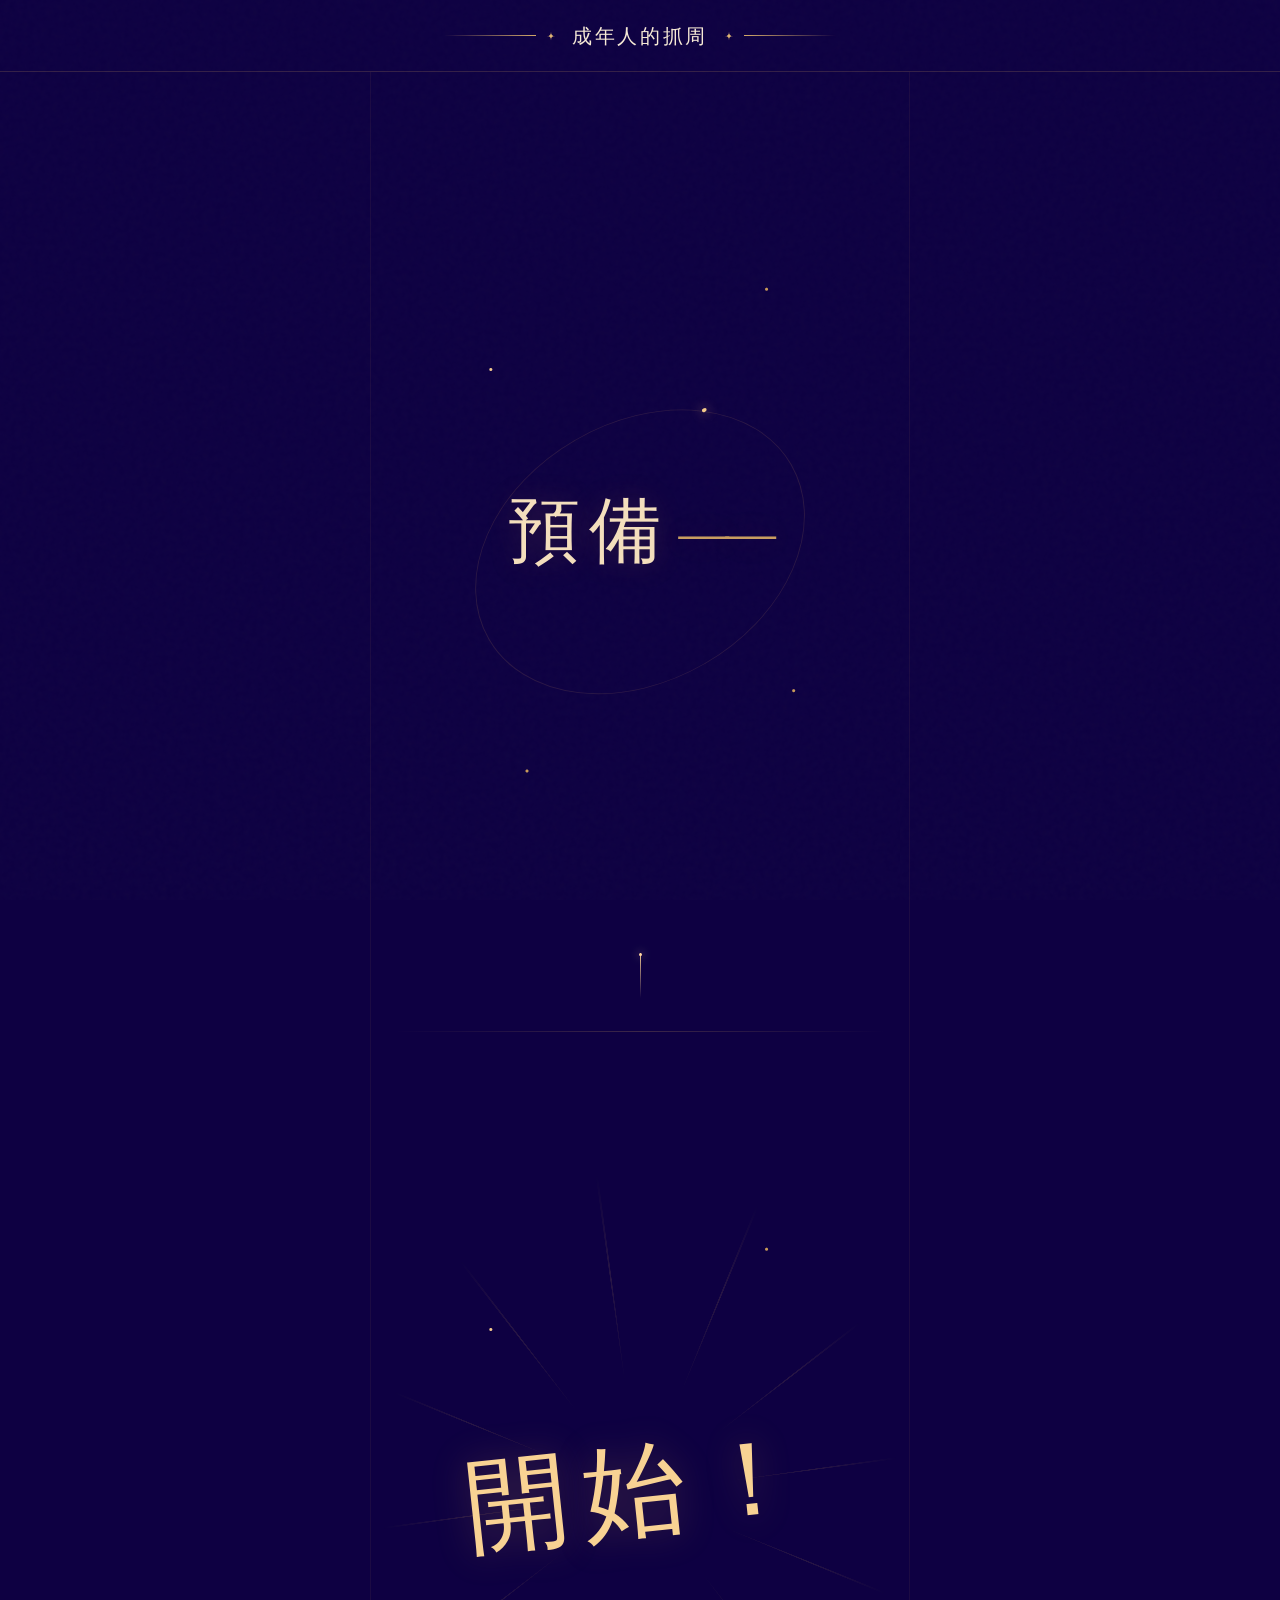
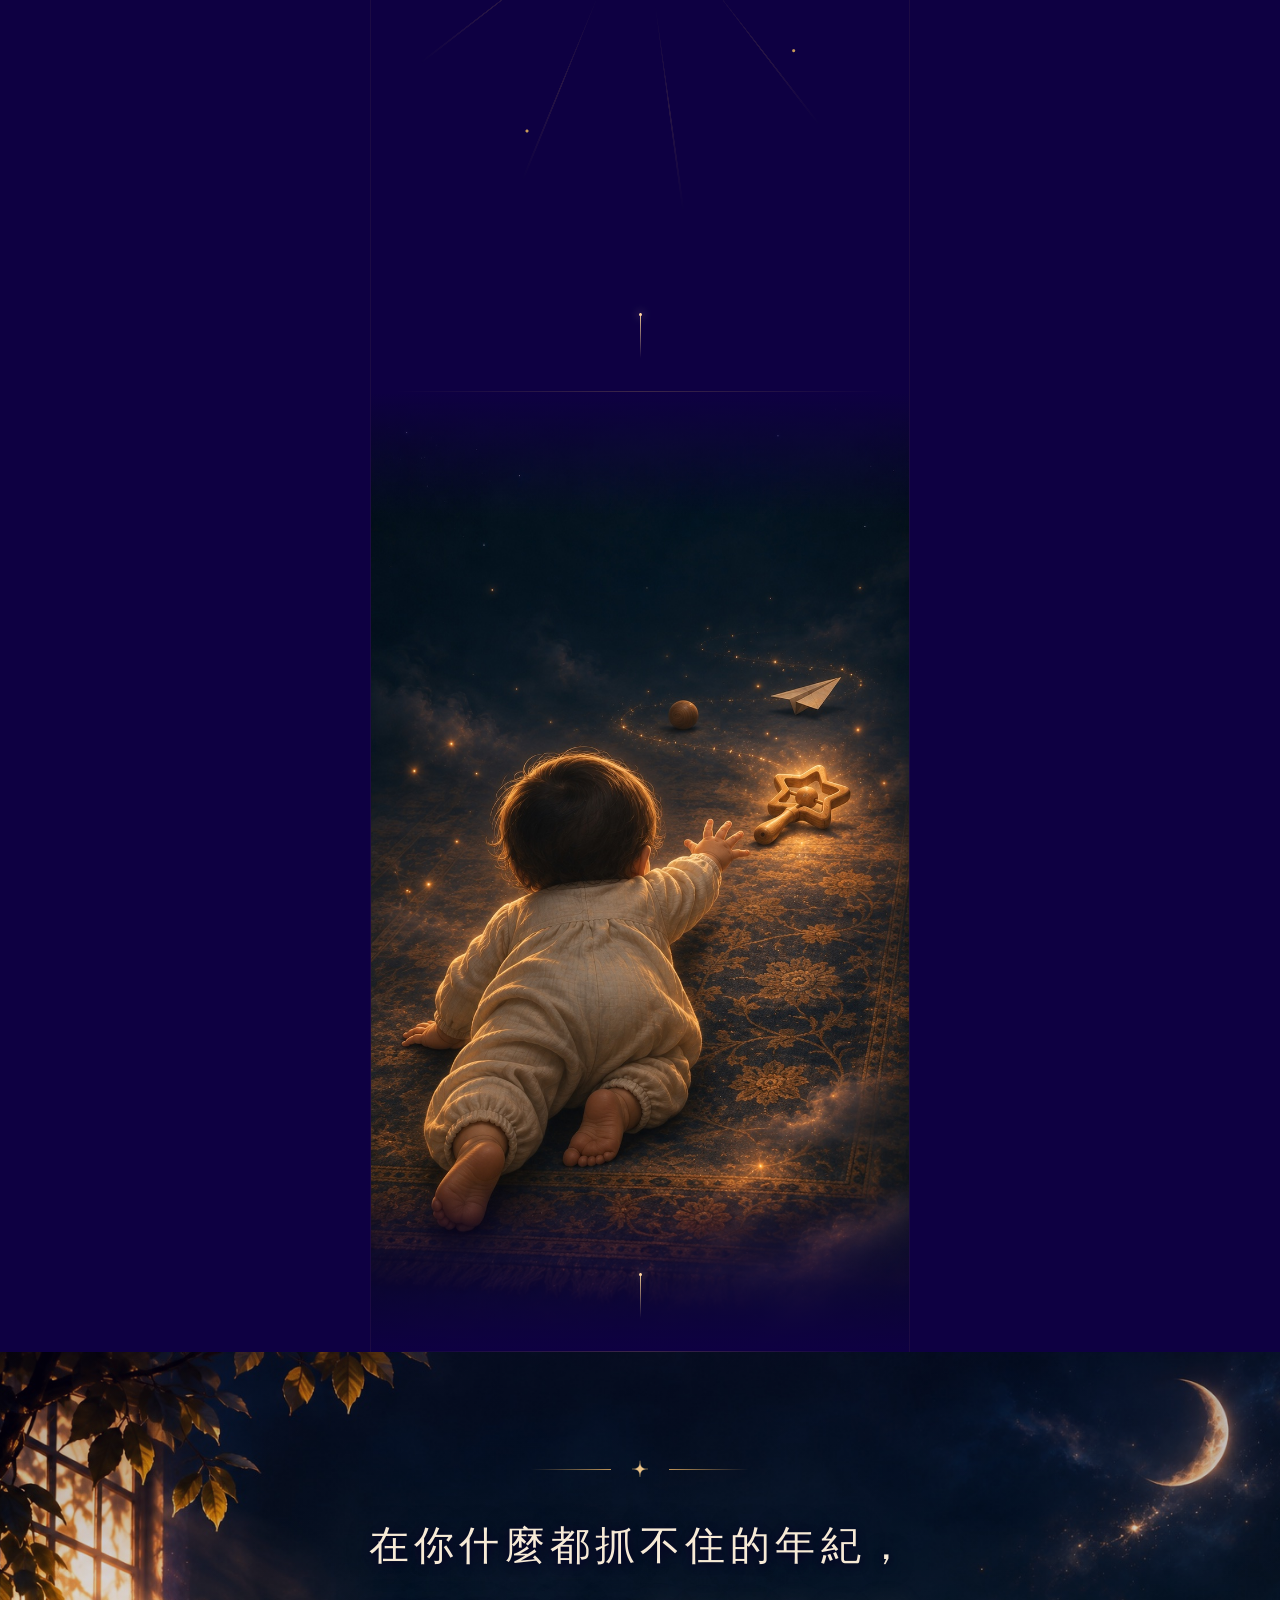
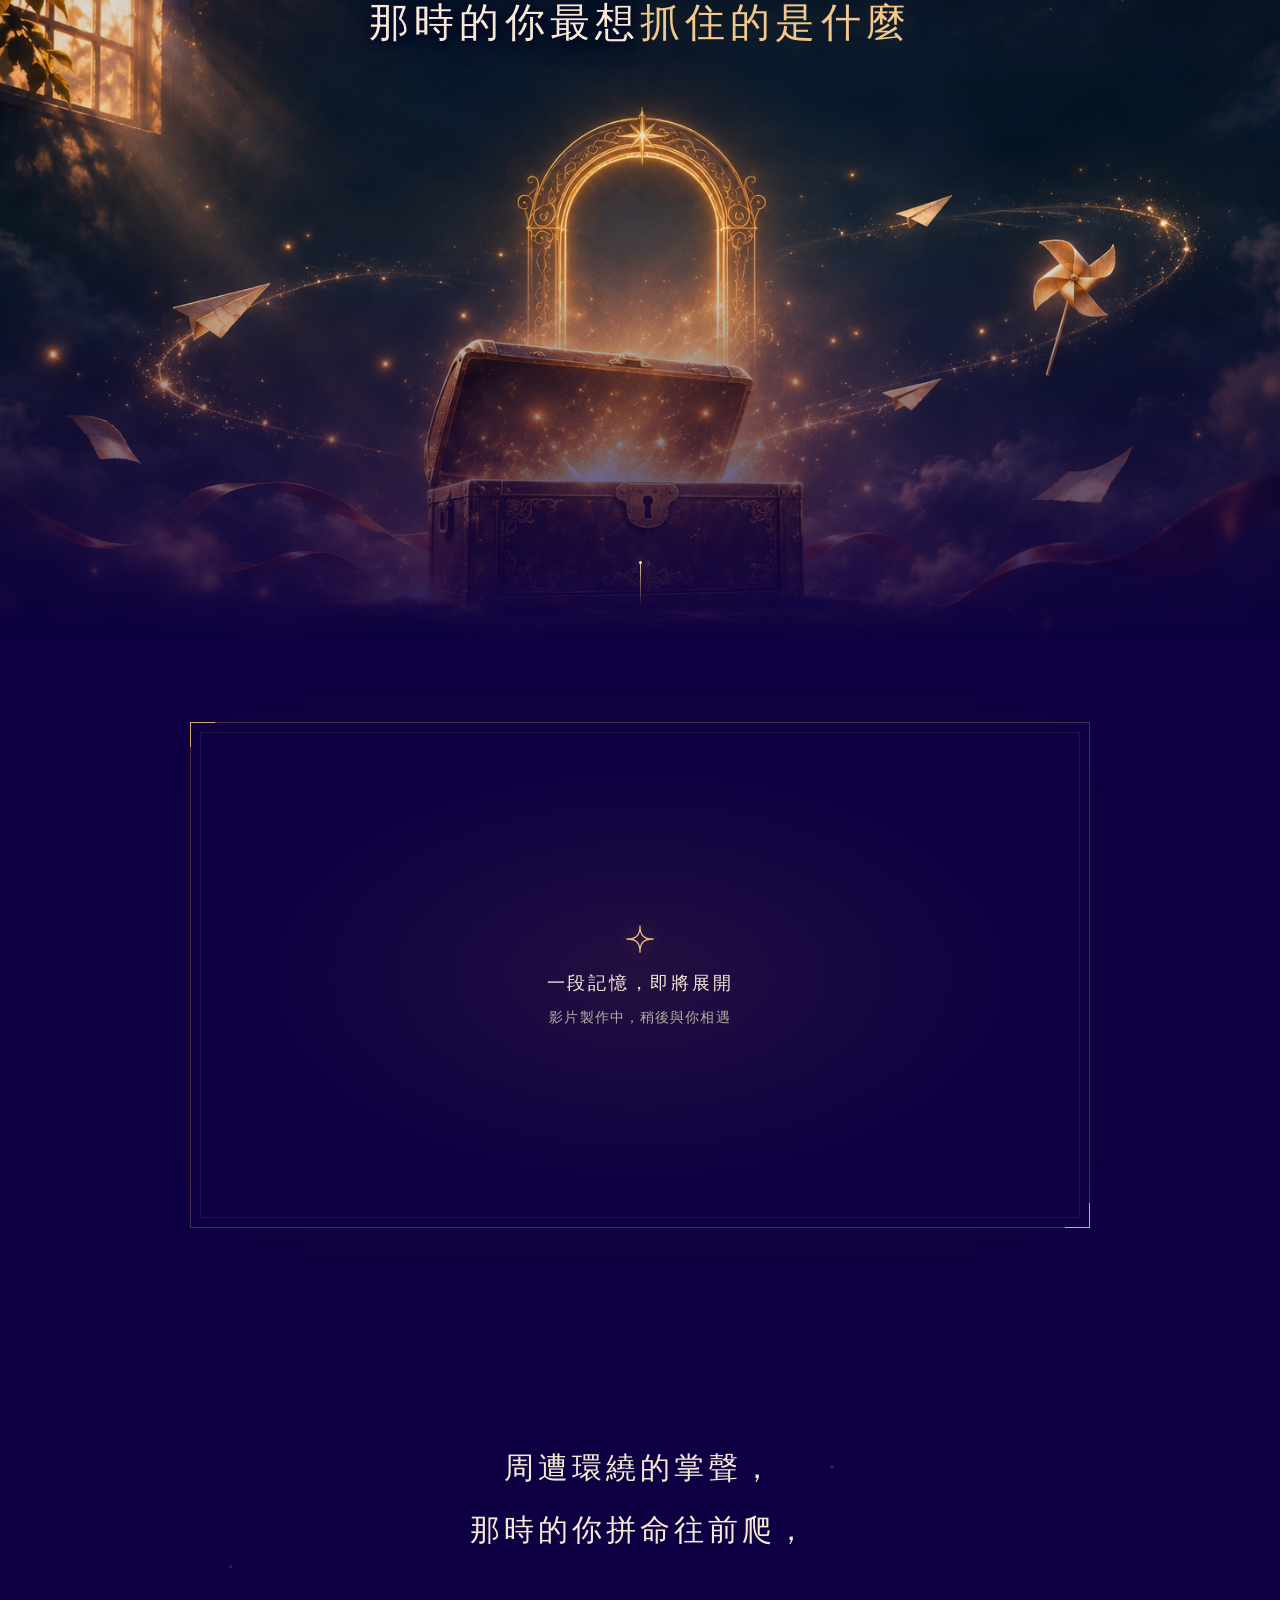
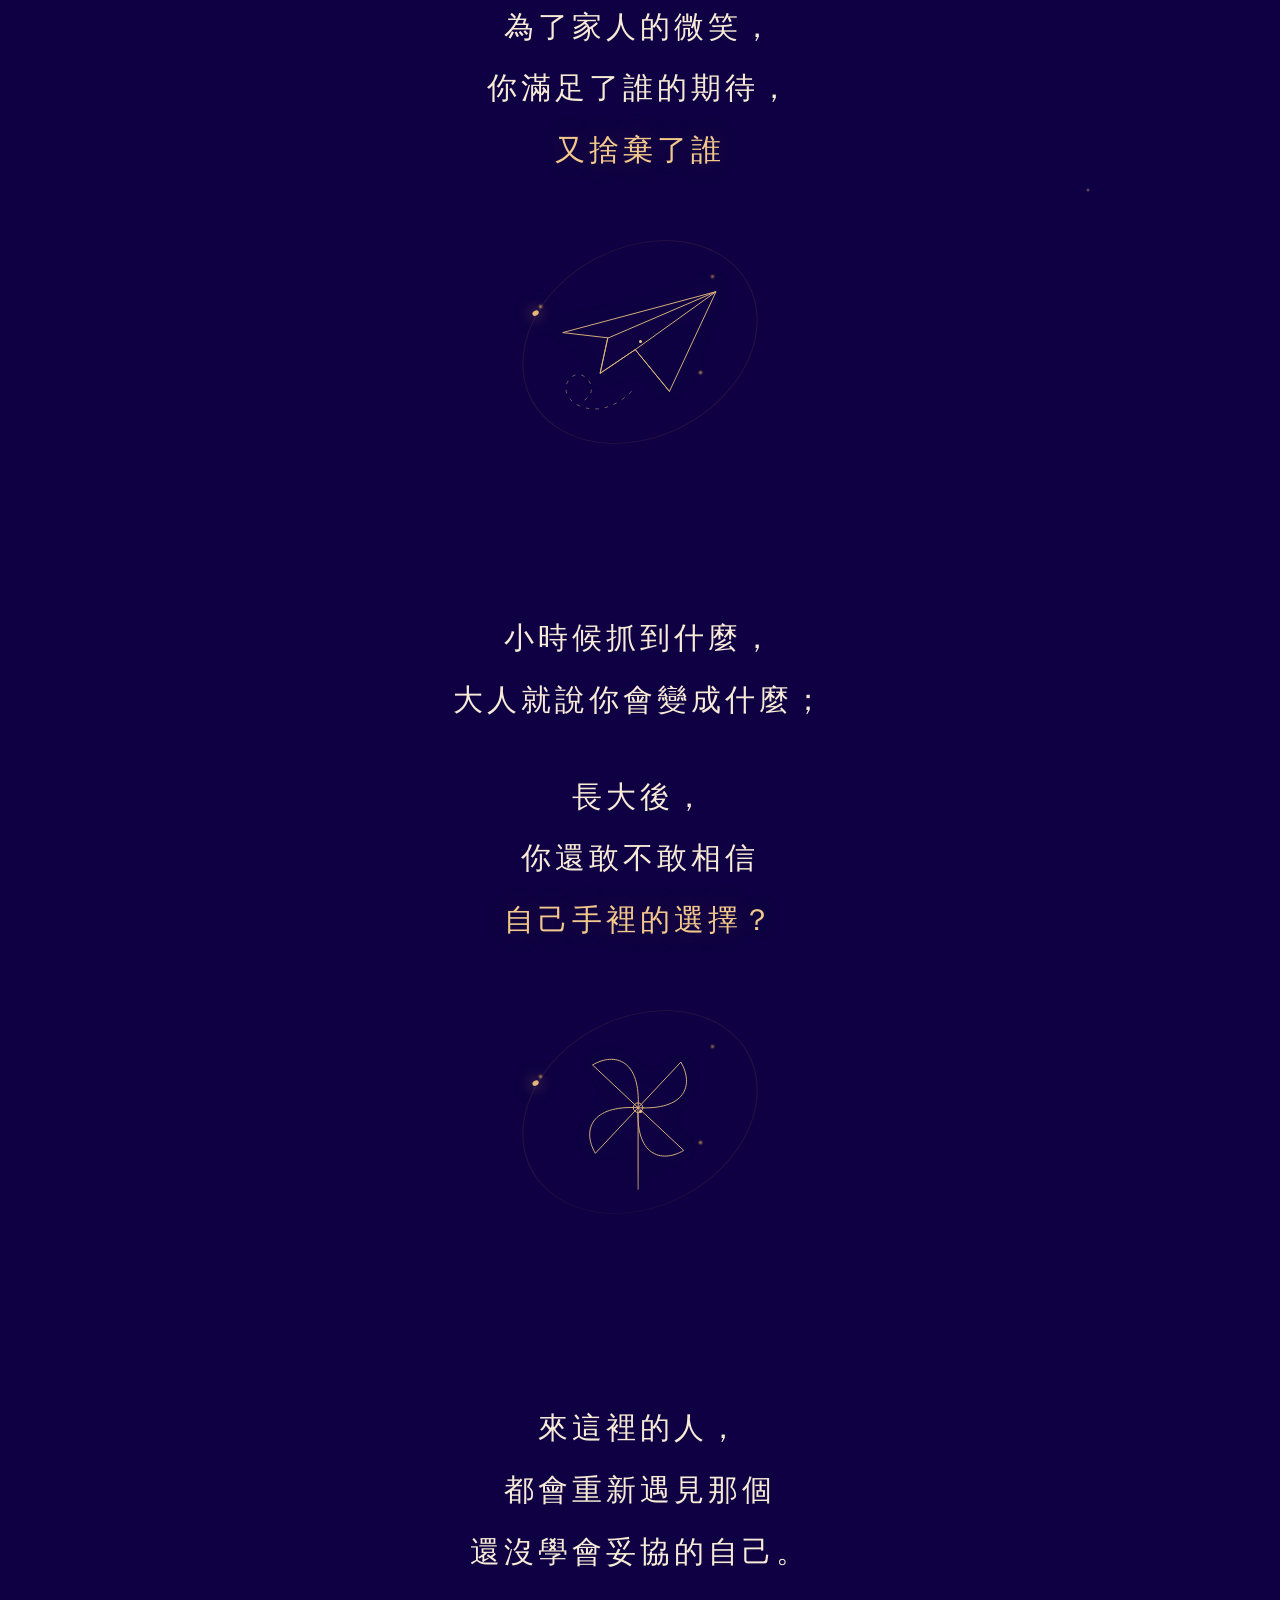
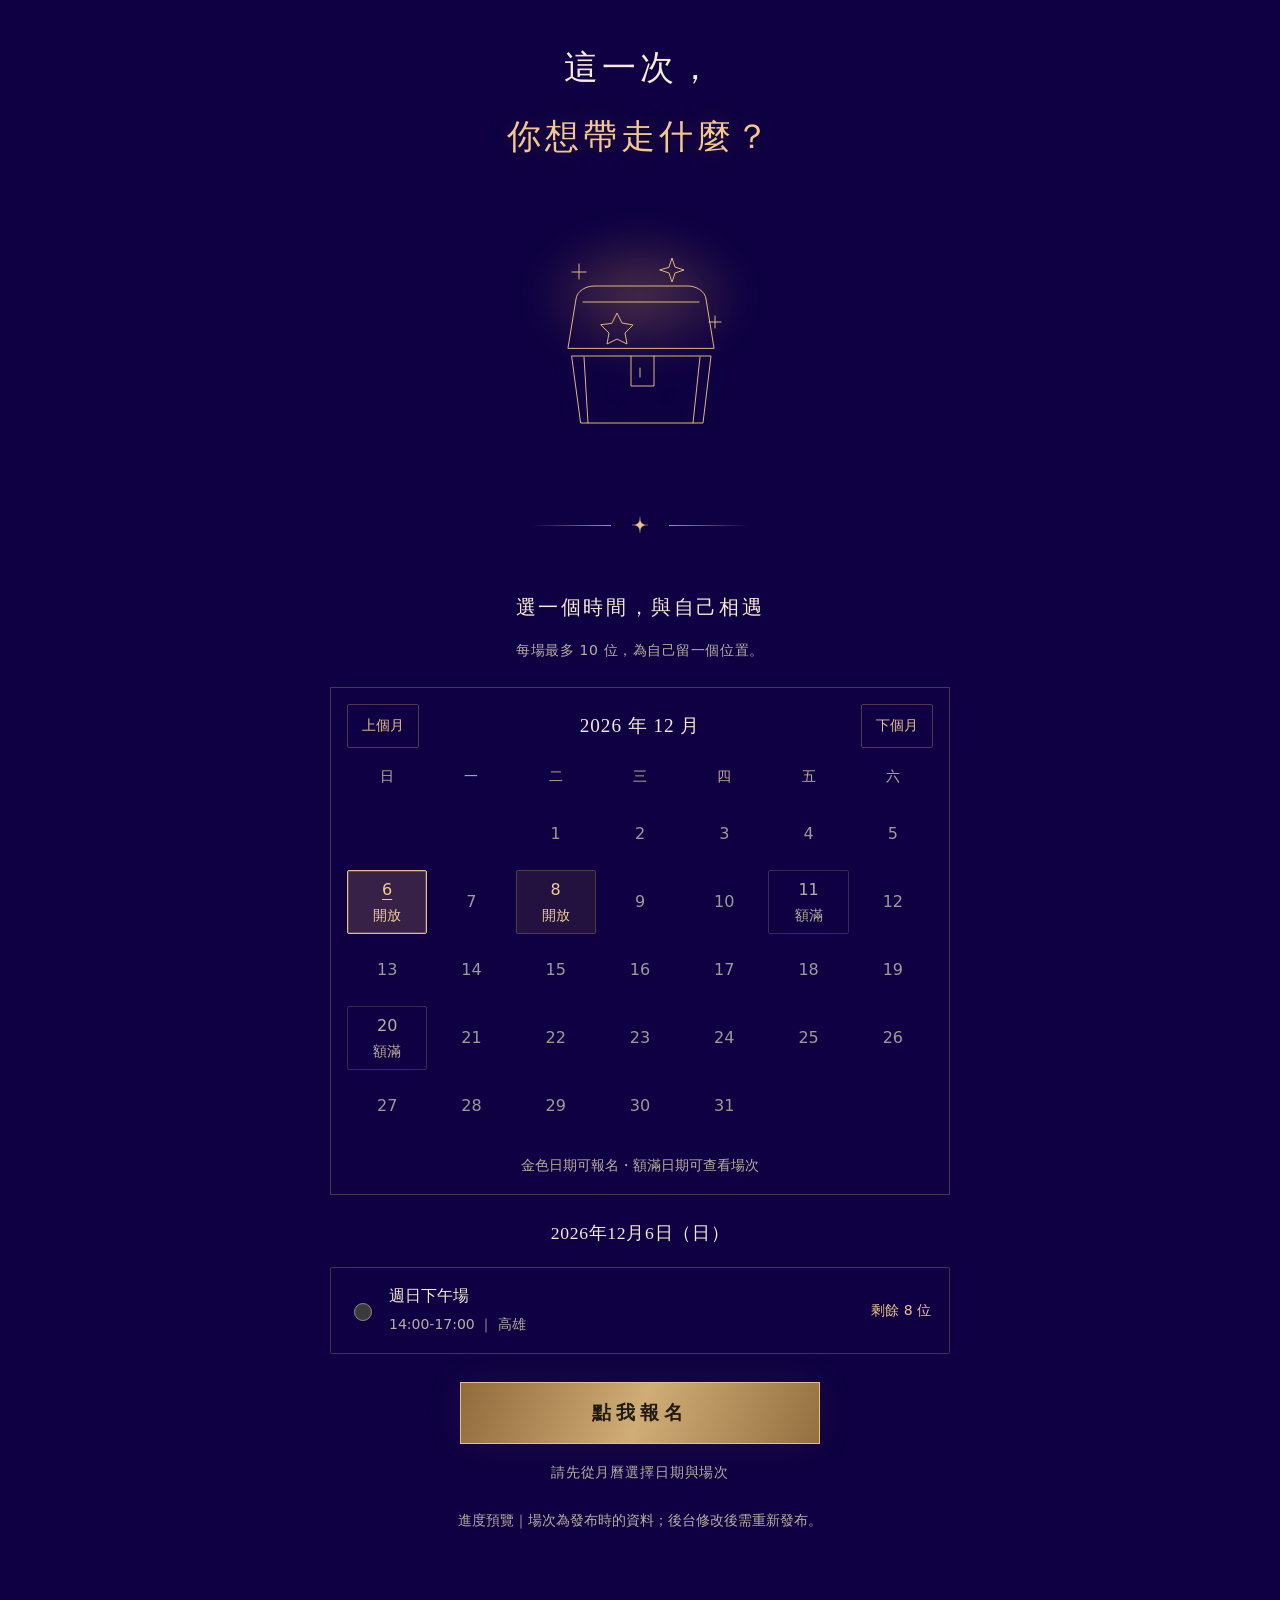
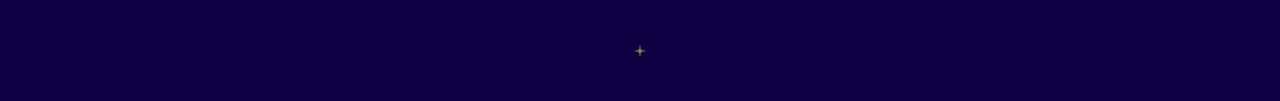
==== adult-zhuazhou/index.html @ 5ecd6f06 "Match event backgrounds to requested #0E0042" ====
<!doctype html>
<html lang="zh-Hant">
<head>
  <meta charset="utf-8">
  <meta name="viewport" content="width=device-width, initial-scale=1, viewport-fit=cover">
  <meta name="theme-color" content="#0e0042">
  <meta name="description" content="來這裡的人，都會重新遇見那個還沒學會妥協的自己。這一次，你想帶走什麼？">
  <title>成年人的抓周｜記憶與選擇</title>
  <link rel="icon" href="./assets/spark.svg" type="image/svg+xml">
  <link rel="stylesheet" href="./style.css?v=ink-0e0042-20261128">
  <script src="./app.js" defer></script>
</head>
<body>
  <header class="site-banner">
    <div class="banner-trim" aria-hidden="true"><span></span><svg viewBox="0 0 32 32"><path d="M16 2c0 10-4 14-14 14 10 0 14 4 14 14 0-10 4-14 14-14C20 16 16 12 16 2Z"/></svg></div>
    <h1><a href="#story" class="banner-title">成年人的抓周</a></h1>
    <div class="banner-trim banner-trim-right" aria-hidden="true"><svg viewBox="0 0 32 32"><path d="M16 2c0 10-4 14-14 14 10 0 14 4 14 14 0-10 4-14 14-14C20 16 16 12 16 2Z"/></svg><span></span></div>
  </header>
  <a class="skip" href="#story">閱讀故事</a>
  <svg class="symbol-library" aria-hidden="true" xmlns="http://www.w3.org/2000/svg">
    <defs>
      <symbol id="star" viewBox="0 0 32 32"><path d="M16 2c0 10-4 14-14 14 10 0 14 4 14 14 0-10 4-14 14-14C20 16 16 12 16 2Z"/></symbol>
      <symbol id="plane" viewBox="0 0 200 160"><path d="m19 70 161-43-49 105-36-44-37 25 8-37Zm47 6 114-49L95 88l36 44M66 76l-8 37 37-25"/><path class="dashed" d="M91 132c-37 38-81 9-66-12 13-18 37 11 15 22"/></symbol>
      <symbol id="pinwheel" viewBox="0 0 200 200"><path d="m98 96-48-45c24-14 51-5 48 45Zm0 0 45-48c14 24 5 51-45 48Zm0 0 48 45c-24 14-51 5-48-45Zm0 0-45 48c-14-24-5-51 45-48ZM98 101v81"/><circle cx="98" cy="96" r="5"/></symbol>
      <symbol id="chest" viewBox="0 0 240 200"><path d="M52 110h139l-8 67H61Zm-4-8 8-49c1-8 10-13 18-13h94c8 0 17 5 18 13l8 49ZM63 56h116M64 111l4 66m112-66-7 66M111 110v30h23v-30M120 122v9"/><path d="m92 77 5-10 5 10 11 2-8 8 2 11-10-5-10 5 2-11-8-8Zm57-56 3-9 3 9 9 3-9 3-3 9-3-9-9-3ZM59 18v15m-7-7h14m129 44v12m-6-6h12"/></symbol>
    </defs>
  </svg>
  <main id="story">
    <div class="comic-prologue" aria-label="活動開場漫畫">
      <section class="comic-panel comic-ready" id="ready" aria-labelledby="ready-line">
        <div class="ready-orbit" aria-hidden="true"></div>
        <h2 class="comic-word reveal" id="ready-line">預備<span class="ready-dash">——</span></h2>
        <a class="scroll-cue" href="#begin" aria-label="往下看開始"><span></span></a>
      </section>

      <section class="comic-panel comic-begin" id="begin" aria-labelledby="begin-line">
        <div class="begin-rays" aria-hidden="true"></div>
        <h2 class="comic-word reveal" id="begin-line">開始！</h2>
        <a class="scroll-cue" href="#first-reach" aria-label="往下看嬰兒的第一次選擇"><span></span></a>
      </section>

      <section class="comic-panel comic-baby" id="first-reach" aria-label="第一次伸手">
        <img class="baby-art" src="./assets/baby-first-reach.jpg" alt="深藍夜色與金色星塵中，一個穿著米白色連身衣的小嬰兒背對我們，向前爬行，伸手抓向發光的星形搖鈴。" width="941" height="1672" loading="lazy" decoding="async">
        <div class="baby-vignette" aria-hidden="true"></div>
        <a class="scroll-cue" href="#original-story" aria-label="往下閱讀原本的故事"><span></span></a>
      </section>
    </div>


    <section class="opening" id="original-story" aria-labelledby="opening-line">
      <div class="opening-art" role="img" aria-label="星塵、紙飛機與暖金色光芒環繞著一只打開的寶箱"></div>
      <div class="opening-shade"></div>
      <div class="opening-copy reveal">
        <div class="ornament"><span></span><svg><use href="#star"/></svg><span></span></div>
        <h2 id="opening-line">在你什麼都抓不住的年紀，<br>那時的你最想<span class="gold">抓住的是什麼</span></h2>
      </div>
      <a class="scroll-cue" href="#memory" aria-label="向下閱讀"><span></span></a>
    </section>

    <section class="film-section" id="memory" aria-label="活動影片">
      <div class="film-frame reveal" id="film-container">
        <div class="film-placeholder" id="film-placeholder">
          <svg class="film-star"><use href="#star"/></svg>
          <p>一段記憶，即將展開</p>
          <span>影片製作中，稍後與你相遇</span>
        </div>
      </div>
    </section>

    <section class="chapter chapter-applause" aria-label="關於期待">
      <div class="constellation constellation-left" aria-hidden="true"></div>
      <div class="story-copy reveal">
        <p>周遭環繞的掌聲，<br>那時的你拼命往前爬，</p>
        <p>為了家人的微笑，<br>你滿足了誰的期待，<br><span class="gold">又捨棄了誰</span></p>
      </div>
      <div class="illustration plane-illustration reveal" aria-hidden="true"><span class="orbit"></span><svg><use href="#plane"/></svg><i></i></div>
    </section>

    <section class="chapter chapter-choice" aria-label="關於選擇">
      <div class="story-copy reveal">
        <p>小時候抓到什麼，<br>大人就說你會變成什麼；</p>
        <p>長大後，<br>你還敢不敢相信<br><span class="gold">自己手裡的選擇？</span></p>
      </div>
      <div class="illustration pinwheel-illustration reveal" aria-hidden="true"><span class="orbit"></span><svg><use href="#pinwheel"/></svg><i></i></div>
    </section>

    <section class="chapter chapter-return" aria-label="重新遇見自己">
      <div class="story-copy reveal">
        <p>來這裡的人，<br>都會重新遇見那個<br>還沒學會妥協的自己。</p>
        <p class="last-question">這一次，<br><span class="gold">你想帶走什麼？</span></p>
      </div>
      <div class="illustration chest-illustration reveal" aria-hidden="true"><span class="chest-glow"></span><svg><use href="#chest"/></svg></div>
    </section>

    <section class="booking" id="registration" aria-label="報名活動">
      <div class="ornament"><span></span><svg><use href="#star"/></svg><span></span></div>
      <div class="booking-inner">
        <div id="session-area">
          <h2>選一個時間，與自己相遇</h2>
          <p class="calendar-intro">每場最多 10 位，為自己留一個位置。</p>
          <div class="session-calendar" aria-label="活動場次月曆">
            <div class="calendar-toolbar">
              <button type="button" id="previous-month" class="month-button">上個月</button>
              <h3 id="calendar-month" aria-live="polite"></h3>
              <button type="button" id="next-month" class="month-button">下個月</button>
            </div>
            <div class="calendar-weekdays" aria-hidden="true"><span>日</span><span>一</span><span>二</span><span>三</span><span>四</span><span>五</span><span>六</span></div>
            <div class="calendar-days" id="calendar-days" aria-labelledby="calendar-month"></div>
            <p class="calendar-legend">金色日期可報名・額滿日期可查看場次</p>
          </div>
          <div class="day-sessions" id="day-sessions">
            <h3 id="session-day-title"></h3>
            <p id="calendar-empty" class="booking-note">場次準備中，開放後會標示在月曆上。</p>
            <fieldset id="session-options"><legend class="sr-only">選擇報名場次</legend></fieldset>
          </div>
          <p id="session-feedback" class="booking-note" aria-live="polite"></p>
        </div>
        <a id="signup" class="signup-button" role="link" aria-disabled="true" tabindex="0">點我報名</a>
        <p class="booking-note" id="signup-note" aria-live="polite">報名連結即將開放</p>
        <p class="data-note" id="data-note" hidden></p>
      </div>
    </section>
  </main>
  <footer><svg aria-hidden="true"><use href="#star"/></svg></footer>
</body>
</html>
---- adult-zhuazhou/style.css ----
:root{color-scheme:dark;--night:#0e0042;--ink:#0b0034;--gold:#e4b97b;--pale:#f7ead6;--muted:#b9ae9e;--serif:"Noto Serif TC","Songti TC","PMingLiU",serif}
*{box-sizing:border-box}html{scroll-behavior:smooth}body{margin:0;background:var(--night);color:var(--pale);font-family:var(--serif);-webkit-font-smoothing:antialiased}body:after{content:"";position:fixed;inset:0;pointer-events:none;z-index:8;opacity:.035;background-image:url("data:image/svg+xml,%3Csvg viewBox='0 0 180 180' xmlns='http://www.w3.org/2000/svg'%3E%3Cfilter id='n'%3E%3CfeTurbulence type='fractalNoise' baseFrequency='.83' numOctaves='3' stitchTiles='stitch'/%3E%3C/filter%3E%3Cpath fill='%23fff' filter='url(%23n)' opacity='.6' d='M0 0h180v180H0z'/%3E%3C/svg%3E")}
a{color:inherit}a:focus-visible,button:focus-visible,input:focus-visible{outline:2px solid #ffe0a8;outline-offset:6px}.skip{position:fixed;top:-100px;left:20px;padding:12px 20px;background:var(--night);z-index:20}.skip:focus{top:16px}.symbol-library,.sr-only{position:absolute;width:1px;height:1px;padding:0;margin:-1px;overflow:hidden;clip:rect(0,0,0,0);white-space:nowrap;border:0}svg{fill:none;stroke:currentColor;stroke-width:1.4;stroke-linejoin:round;stroke-linecap:round}
.opening{min-height:850px;min-height:100svh;position:relative;display:grid;place-items:start center;isolation:isolate;background:#0e0042}.opening-art,.opening-shade{position:absolute;inset:0;z-index:-1}.opening-art{background-image:url('./assets/memory-world.jpg');background-size:cover;background-position:center 58%;opacity:.96}.opening-shade{background:linear-gradient(180deg,rgba(8,0,38,.28),rgba(8,0,38,.06) 35%,transparent 53%,#0e0042 100%)}.opening-copy{max-width:1050px;margin:0 auto;padding:clamp(90px,13svh,160px) 28px 160px;text-align:center}.opening h2{font-size:clamp(1.6rem,3.1vw,3rem);font-weight:400;line-height:1.95;letter-spacing:.13em;margin:30px 0;text-shadow:0 2px 24px #080026,0 2px 8px #080026}.gold{color:#f3c88c;text-shadow:0 0 30px #d9983c30}.ornament{display:flex;align-items:center;justify-content:center;gap:20px;color:var(--gold)}.ornament span{width:80px;height:1px;background:linear-gradient(90deg,transparent,#be9357)}.ornament span:last-child{transform:rotate(180deg)}.ornament svg{width:18px;height:18px;fill:#edc58b;stroke-width:.5}.scroll-cue{position:absolute;bottom:40px;left:calc(50% - 24px);width:48px;height:58px;display:grid;place-items:center}.scroll-cue span{width:1px;height:45px;background:linear-gradient(#f1c891,transparent);position:relative}.scroll-cue span:before{content:"";position:absolute;top:0;width:3px;height:3px;background:#ffd6a2;left:-1px;border-radius:50%;box-shadow:0 0 9px #ffd6a2;animation:fall 2.6s ease-in-out infinite}
.film-section{position:relative;padding:70px 24px 100px;background:var(--night)}.film-frame{max-width:900px;aspect-ratio:16/9;margin:auto;position:relative;padding:9px;border:1px solid #bf945e55;background:#0e0042;box-shadow:0 0 75px #bb8a3c0a}.film-frame:before,.film-frame:after{content:"";position:absolute;width:24px;height:24px;pointer-events:none;border:1px solid #d4ac71}.film-frame:before{top:-1px;left:-1px;border-right:0;border-bottom:0}.film-frame:after{bottom:-1px;right:-1px;border-left:0;border-top:0}.film-placeholder{height:100%;min-height:175px;display:flex;flex-direction:column;align-items:center;justify-content:center;border:1px solid #b48b5520;background:radial-gradient(ellipse at center,#b27a3020,transparent 60%)}.film-star{width:30px;height:30px;color:var(--gold);filter:drop-shadow(0 0 10px #eeb45c66);margin-bottom:16px}.film-placeholder p{font-size:1.15rem;letter-spacing:.15em;margin:0 0 14px}.film-placeholder span{font-family:system-ui,sans-serif;color:var(--muted);font-size:.875rem;letter-spacing:.08em}.film-frame video,.film-frame iframe{display:block;width:100%;height:100%;border:0;aspect-ratio:16/9}
.chapter{position:relative;min-height:680px;padding:80px 24px 0;display:flex;flex-direction:column;align-items:center;background-image:radial-gradient(circle at 18% 31%,#b1824840 0 1px,transparent 2px),radial-gradient(circle at 85% 60%,#edc48b55 0 1px,transparent 2px),radial-gradient(circle at 65% 18%,#edc48b33 0 1px,transparent 2px)}.story-copy{position:relative;z-index:1;text-align:center;font-size:clamp(1.4rem,2.35vw,2rem);line-height:2.05;letter-spacing:.13em}.story-copy p{margin:0 0 35px}.illustration{position:relative;display:grid;place-items:center;width:260px;height:230px;color:#ddb77c;margin:10px auto 25px;filter:drop-shadow(0 0 13px #dfa34f22)}.illustration>svg{width:190px;height:170px;stroke-width:1;position:relative}.dashed{stroke-dasharray:3 7;opacity:.5}.orbit{width:190px;height:190px;position:absolute;border:1px solid #ba8e4e1f;border-radius:50%;transform:rotate(-28deg) scaleX(1.3)}.orbit:after{content:"";position:absolute;width:5px;height:5px;border-radius:50%;background:#e5b677;top:17px;left:31px;box-shadow:0 0 12px #e5b677}.illustration i{position:absolute;width:3px;height:3px;background:#f2c48c;box-shadow:60px 31px 2px #d8a255,-100px -35px 2px #d8a255,72px -65px 2px #b48547;border-radius:50%}.plane-illustration{transform:rotate(-7deg);margin-top:5px}.chapter-choice{background-color:#0e0042;background-image:none}.chapter-choice:before,.chapter-choice:after{content:"";position:absolute;left:0;right:0;height:100px;pointer-events:none}.chapter-choice:before{top:0;background:linear-gradient(#0e0042,transparent)}.chapter-choice:after{bottom:0;background:linear-gradient(transparent,#0e0042)}.pinwheel-illustration{margin-top:0}.pinwheel-illustration svg{height:195px}.chapter-return{padding-top:110px;background:var(--night)}.last-question{font-size:1.12em;margin-top:50px!important}.chest-illustration{height:260px;margin:0 auto 25px}.chest-illustration svg{width:240px;height:200px}.chest-glow{position:absolute;width:240px;height:150px;border-radius:50%;background:radial-gradient(ellipse,#efad5840,transparent 65%);filter:blur(17px);top:4px}.booking{position:relative;padding:15px 24px 50px;background:var(--night)}.booking-inner{max-width:620px;margin:60px auto 0;text-align:center}.booking h2{font-size:1.25rem;font-weight:400;letter-spacing:.13em;margin:0 0 28px}fieldset{border:0;margin:0 0 28px;padding:0;display:grid;gap:12px}.session-option{position:relative;display:flex;text-align:left;align-items:center;gap:14px;border:1px solid #b7925c55;padding:18px;background:#0e0042;border-radius:2px;cursor:pointer;font-family:system-ui,sans-serif}.session-option:has(input:checked){border-color:#ecc38a;background:#c3934620}.session-option:has(input:disabled){opacity:.55;cursor:default}.session-option input{accent-color:#d6a968;flex-shrink:0;width:18px;height:18px}.session-details{display:grid;gap:6px;flex:1;min-width:0}.session-title{font-size:1rem;overflow-wrap:anywhere}.session-time{color:var(--muted);font-size:.875rem;line-height:1.6}.session-status{font-size:.875rem;color:#edc58b;flex-shrink:0}.signup-button{width:100%;max-width:360px;min-height:62px;margin:auto;display:flex;align-items:center;justify-content:center;text-decoration:none;letter-spacing:.26em;padding:16px 24px;font-size:1.2rem;font-weight:600;border:1px solid #e8c188;background:linear-gradient(110deg,#b88340,#f1d29a 50%,#bb8b4b);color:#201a13;box-shadow:0 0 40px #dca45914;cursor:pointer;transition:box-shadow .25s,transform .25s}.signup-button:hover{box-shadow:0 0 45px #dca45933;transform:translateY(-2px)}.signup-button[aria-disabled=true]{background:linear-gradient(110deg,#916b3c,#d0ac76 50%,#947041);cursor:default}.signup-button[aria-disabled=true]:hover{transform:none}.booking-note{font-family:system-ui,sans-serif;font-size:.875rem;line-height:1.7;color:var(--muted);letter-spacing:.06em;margin:17px 0 0}.data-note{font-family:system-ui,sans-serif;font-size:.875rem;line-height:1.6;color:var(--muted);margin:24px 0 0}footer{height:100px;display:grid;place-items:center}footer svg{color:#927247;width:12px;height:12px;fill:#927247}.reveal{opacity:1;transform:none}.motion-ready .reveal{opacity:0;transform:translateY(22px);transition:opacity 1.2s,transform 1.2s}.motion-ready .reveal.visible{opacity:1;transform:none}[hidden]{display:none!important}
@keyframes fall{0%{transform:translateY(0);opacity:0}25%{opacity:1}90%,100%{transform:translateY(38px);opacity:0}}
@media(min-width:1000px){.opening-art{background-position:center 62%}.opening-copy{padding-top:12svh}.chapter{padding-top:110px;min-height:770px}.illustration{margin-top:10px}.chapter-return{padding-top:130px}.booking{padding-bottom:70px}}
@media(max-width:600px){.opening{min-height:760px;min-height:100svh;max-height:1050px}.opening-art{background-image:url('./assets/memory-world-mobile.jpg');inset:auto 0 0;width:100%;height:auto;aspect-ratio:2/3;background-position:center bottom;background-size:100% 100%;background-repeat:no-repeat;mask-image:linear-gradient(180deg,transparent,#000 15%);-webkit-mask-image:linear-gradient(180deg,transparent,#000 15%)}.opening-shade{background:linear-gradient(180deg,#0e004220,transparent 35%,transparent 86%,#0e0042 100%)}.opening-copy{padding:15svh 18px 0;width:100%}.opening h2{font-size:clamp(1.22rem,5.3vw,1.65rem);letter-spacing:.08em;line-height:2.15;margin-top:26px}.ornament{gap:16px}.ornament span{width:58px}.ornament svg{width:14px;height:14px}.scroll-cue{bottom:20px}.film-section{padding:42px 20px 65px}.film-frame{padding:6px}.film-placeholder p{font-size:1rem;letter-spacing:.1em}.film-placeholder span{font-size:.875rem;letter-spacing:0}.film-star{width:24px;height:24px;margin-bottom:10px}.film-placeholder p{margin-bottom:9px}.chapter{padding:66px 20px 0;min-height:650px}.story-copy{font-size:clamp(1.2rem,5.3vw,1.5rem);letter-spacing:.12em;line-height:2.1}.story-copy p{margin-bottom:32px}.illustration{margin:5px auto 12px;width:220px;height:210px}.illustration>svg{width:170px;height:160px}.orbit{width:150px;height:150px}.pinwheel-illustration svg{height:175px}.chapter-return{padding-top:80px;min-height:700px}.last-question{margin-top:46px!important}.chest-illustration{height:220px}.chest-illustration svg{width:215px;height:185px}.booking{padding-left:22px;padding-right:22px}.booking-inner{margin-top:44px}.signup-button{min-height:60px}.session-option{padding:15px 12px;gap:10px}.session-status{font-size:.875rem}.booking h2{font-size:1.1rem}.session-title{font-size:.94rem}footer{height:80px}}
@media(prefers-reduced-motion:reduce){html{scroll-behavior:auto}*,*:before,*:after{animation:none!important;transition:none!important}.motion-ready .reveal{opacity:1;transform:none}}

/* A vertical comic prologue: each panel is at least a 9:16 canvas and a full phone viewport. */
.comic-prologue {
  background: var(--night);
}
.comic-panel {
  position: relative;
  isolation: isolate;
  width: 100%;
  max-width: 540px;
  aspect-ratio: 9 / 16;
  min-height: 100vh;
  min-height: 100svh;
  margin-inline: auto;
  display: grid;
  place-items: center;
  padding: 48px 24px 90px;
  background: #0e0042;
}
.comic-panel::after {
  content: "";
  position: absolute;
  left: 24px;
  right: 24px;
  bottom: 0;
  height: 1px;
  background: linear-gradient(90deg, transparent, #c69b5b40, transparent);
  pointer-events: none;
}
.comic-word {
  position: relative;
  z-index: 1;
  margin: 0;
  font-family: "BiauKai", "DFKai-SB", var(--serif);
  font-size: clamp(2.5rem, 11.5vw, 4.5rem);
  font-weight: 400;
  letter-spacing: .13em;
  line-height: 1.5;
  color: #f4dfbd;
  text-shadow: 0 0 30px #c58b3638;
}
.comic-ready {
  background: var(--night);
}
.comic-ready::before, .comic-begin::before {
  content: "";
  position: absolute;
  inset: 12% 8%;
  z-index: -1;
  pointer-events: none;
  background: radial-gradient(circle at 17% 25%, #f4cb8e 0 1px, transparent 2px), radial-gradient(circle at 78% 14%, #c99b58 0 1px, transparent 2px), radial-gradient(circle at 84% 69%, #c99b58 0 1px, transparent 2px), radial-gradient(circle at 25% 80%, #c99b58 0 1px, transparent 2px);
}
.ready-dash { display: inline-block; font-family: var(--serif); font-size: .7em; letter-spacing: -.07em; margin-left: .16em; vertical-align: .1em; color: #c99d60; }
.ready-orbit { position: absolute; width: 65%; aspect-ratio: 1; border: 1px solid #c59a5726; border-radius: 50%; transform: rotate(-30deg) scaleY(.74); pointer-events: none; }
.ready-orbit::before { content: ""; position: absolute; width: 5px; height: 5px; top: 14%; right: 13%; background: #f5cb8a; border-radius: 50%; box-shadow: 0 0 14px #e8b873; }
.comic-begin { background: var(--night); }
.comic-begin .comic-word { font-size: clamp(3.7rem, 17vw, 6.5rem); color: #f8d293; transform: rotate(-6deg); text-shadow: 0 0 36px #edaf4d40; }
.motion-ready .comic-begin .comic-word { transform: translateY(22px) rotate(-6deg); }
.motion-ready .comic-begin .comic-word.visible { transform: rotate(-6deg); }
.begin-rays { position: absolute; inset: 13% 0 17%; z-index: -1; background: repeating-conic-gradient(from 5deg at 50% 50%, transparent 0 17deg, #e3ae581f 17.1deg 17.4deg, transparent 17.5deg 30deg); mask-image: radial-gradient(ellipse, transparent 24%, #000 46%, transparent 68%); -webkit-mask-image: radial-gradient(ellipse, transparent 24%, #000 46%, transparent 68%); pointer-events: none; }
.comic-baby { padding: 0; }
.baby-art { position: absolute; inset: 0; width: 100%; height: 100%; object-fit: contain; object-position: center; }
.baby-vignette { position: absolute; inset: 0; background: linear-gradient(180deg, #0e0042 0%, transparent 13%, transparent 82%, #0e0042 100%); pointer-events: none; }
.comic-panel .scroll-cue { z-index: 2; bottom: 28px; }
@media (min-width: 601px) {
  .comic-panel { border-inline: 1px solid #b78a4915; }
}
@media (prefers-reduced-motion: reduce) {
  .motion-ready .comic-begin .comic-word { transform: rotate(-6deg); }
}

/* Event calendar */
.calendar-intro { margin: -10px 0 24px; font-family: system-ui,sans-serif; font-size: .875rem; line-height: 1.7; color: var(--muted); letter-spacing: .04em; }
.session-calendar { padding: 16px; border: 1px solid #b7925c60; background: var(--night); }
.calendar-toolbar { display: grid; grid-template-columns: 72px minmax(0,1fr) 72px; gap: 6px; align-items: center; margin-bottom: 12px; }
.calendar-toolbar h3 { font-size: 1.2rem; font-weight: 400; letter-spacing: .05em; margin: 0; white-space: nowrap; }
.month-button { padding: 9px 4px; min-height: 44px; border: 1px solid #bb945a60; background: transparent; color: #e8c38d; font-family: system-ui,sans-serif; font-size: .875rem; border-radius: 2px; cursor: pointer; }
.month-button:hover { background: #be91451c; }
.calendar-weekdays,.calendar-days { display: grid; grid-template-columns: repeat(7,minmax(0,1fr)); gap: 4px; }
.calendar-weekdays { margin-bottom: 8px; color: #c1b09a; font-family: system-ui,sans-serif; font-size: .875rem; }
.calendar-weekdays span { padding: 8px 0; }
.calendar-day,.calendar-blank { min-height: 64px; }
.calendar-day { display: flex; flex-direction: column; justify-content: center; align-items: center; gap: 5px; min-width: 0; padding: 5px 0; border: 1px solid transparent; border-radius: 2px; font-family: system-ui,sans-serif; font-size: 1rem; line-height: 1.3; background: transparent; color: #d9cdbb; }
.calendar-day.no-session { color: #9c9b95; }
.calendar-day.is-today .day-number { text-decoration: underline; text-underline-offset: 4px; }
.calendar-day.is-open { border-color: #b8925755; background: #b9873320; color: #f1cc95; cursor: pointer; }
.calendar-day.is-unavailable { border-color: #8b817555; color: #b9afa1; cursor: pointer; }
.calendar-day[aria-pressed=true] { border-color: #e7bf83; background: #d1a15c35; box-shadow: inset 0 0 0 1px #e7bf8344; }
.calendar-day:hover[aria-pressed] { border-color: #e7bf83; }
.day-status { font-size: .875rem; line-height: 1.3; }
.calendar-legend { margin: 16px 0 0; color: var(--muted); font-family: system-ui,sans-serif; font-size: .875rem; line-height: 1.7; }
.day-sessions { margin-top: 24px; }
.day-sessions h3 { margin: 0 0 18px; font-weight: 400; font-size: 1.1rem; line-height: 1.7; letter-spacing: .04em; }
#calendar-empty { margin: 0 0 26px; }
#session-feedback:empty { display: none; }
#session-feedback { margin-bottom: 24px; }
.session-option input:disabled + .session-details { opacity: .8; }
@media(max-width:600px) {
  .session-calendar { padding: 12px 7px; }
  .calendar-toolbar { grid-template-columns: 64px minmax(0,1fr) 64px; gap: 2px; }
  .calendar-toolbar h3 { font-size: 1.05rem; letter-spacing: 0; }
  .calendar-days,.calendar-weekdays { gap: 2px; }
  .calendar-day,.calendar-blank { min-height: 60px; }
  .calendar-day { font-size: .94rem; }
  .calendar-legend { letter-spacing: 0; }
}

/* Event title in normal page flow, matching the booking heading. */
:root { --banner-height: calc(72px + env(safe-area-inset-top, 0px)); }
html { scroll-padding-top: 12px; }
.site-banner {
  position: static;
  height: var(--banner-height);
  padding: env(safe-area-inset-top, 0px) 20px 0;
  display: flex;
  gap: 16px;
  align-items: center;
  justify-content: center;
  background: var(--night);
  border-bottom: 1px solid #b9925838;
}
.site-banner h1 {
  margin: 0;
  font-family: var(--serif);
  font-size: 1.25rem;
  font-weight: 400;
  letter-spacing: .13em;
  line-height: 1.6;
  color: var(--pale);
  white-space: nowrap;
}
.banner-title { display: flex; align-items: center; min-height: 48px; text-decoration: none; }
.banner-trim { display: flex; align-items: center; gap: 10px; flex: 1 1 0; max-width: 112px; min-width: 16px; color: #e1b674; }
.banner-trim span { flex: 1; height: 1px; background: linear-gradient(90deg,transparent,#d5aa69); }
.banner-trim svg { width: 10px; height: 10px; flex: 0 0 10px; fill: currentColor; stroke: none; }
.banner-trim-right span { transform: rotate(180deg); }
.comic-panel { min-height: 100vh; min-height: 100svh; }
.comic-ready { min-height: calc(100vh - var(--banner-height)); min-height: calc(100svh - var(--banner-height)); }
.skip { z-index: 40; }
@media(max-width:600px) {
  .site-banner { gap: 12px; padding-left: 16px; padding-right: 16px; }
  .site-banner h1 { font-size: 1.1rem; }
  .banner-trim { gap: 8px; }
}
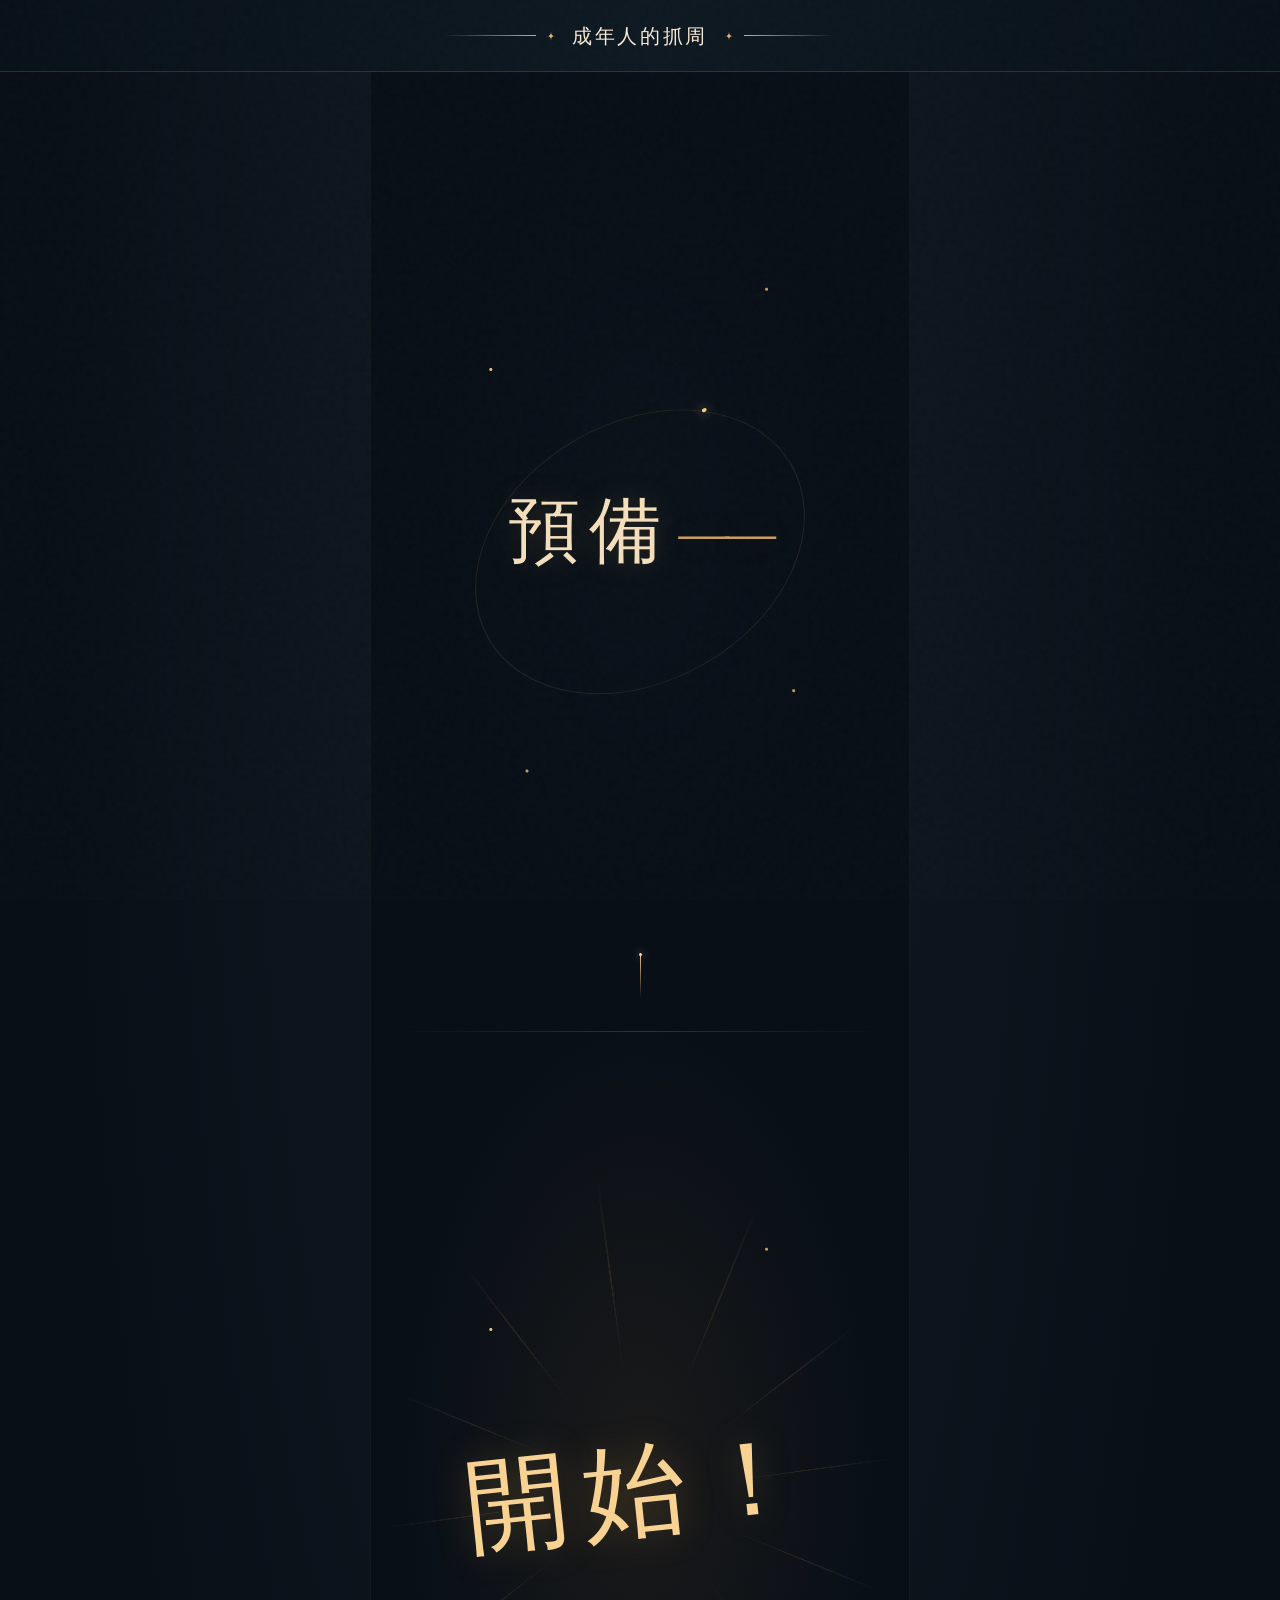
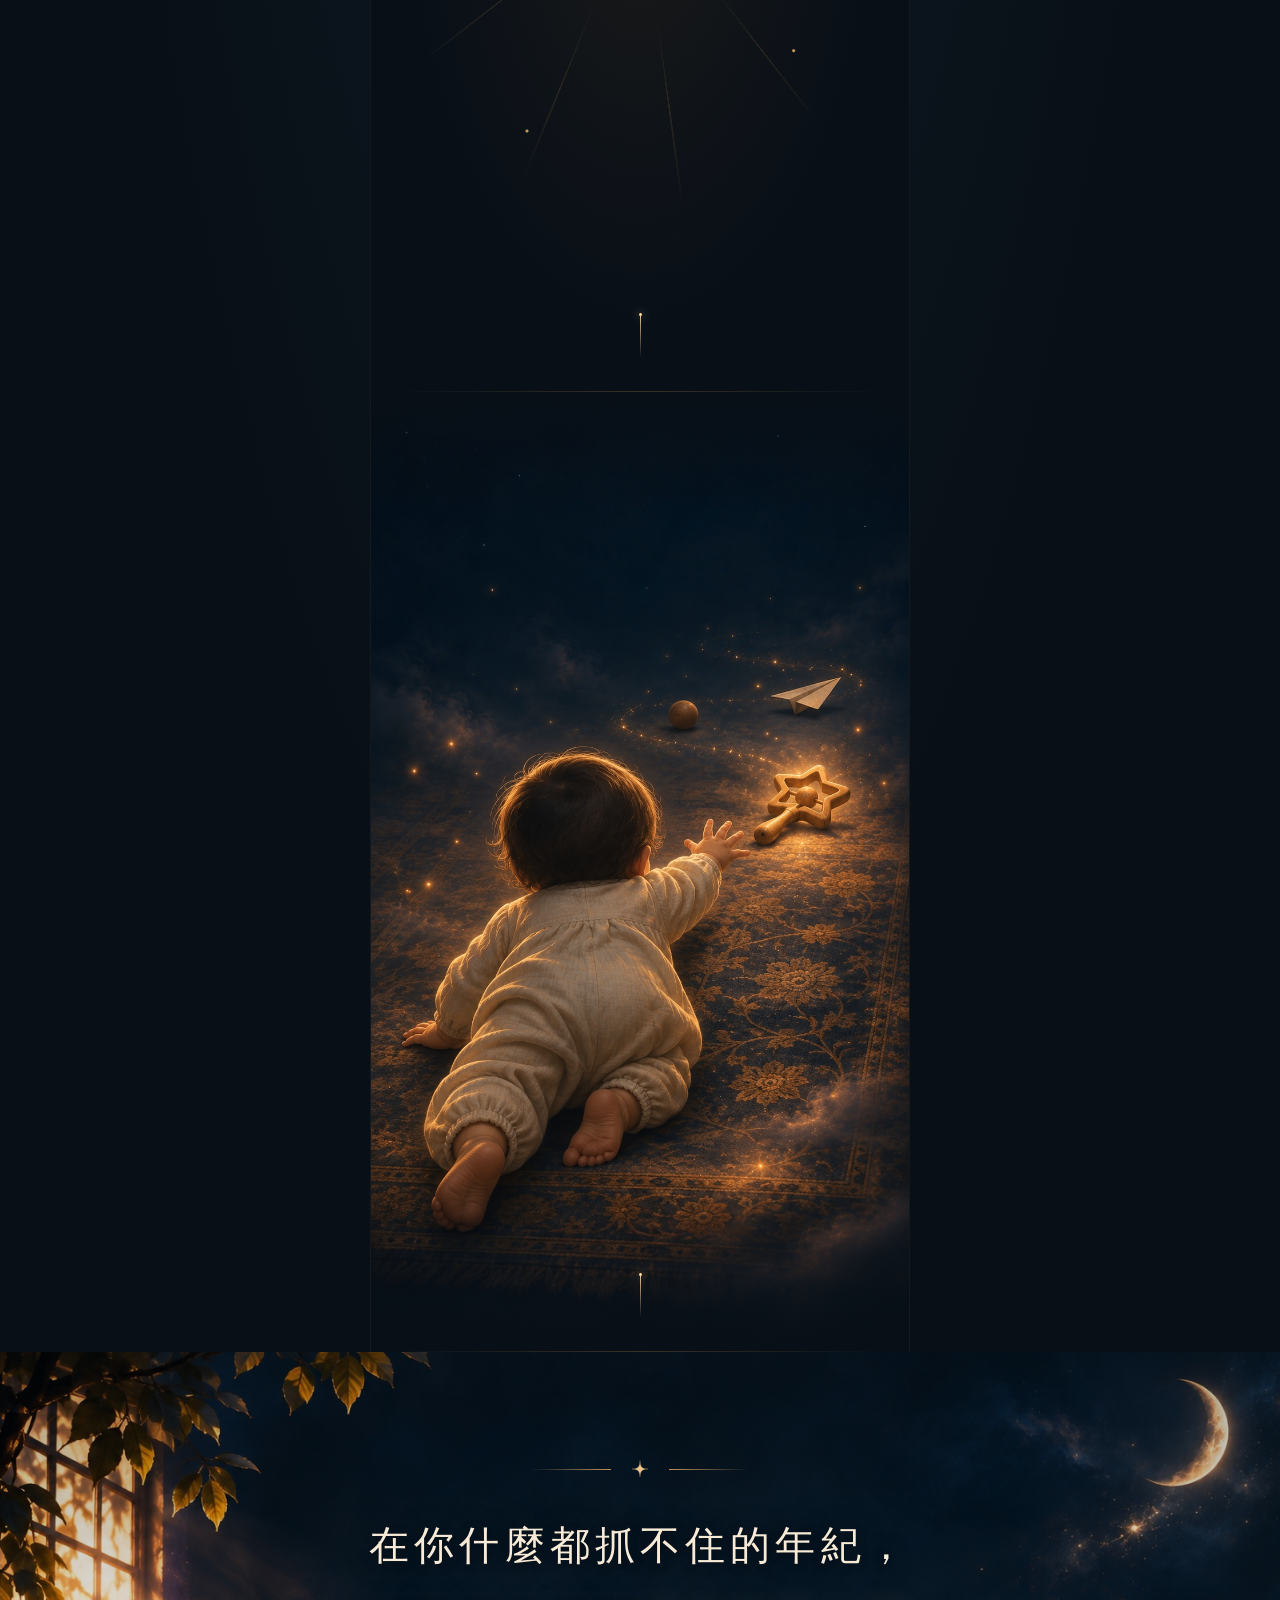
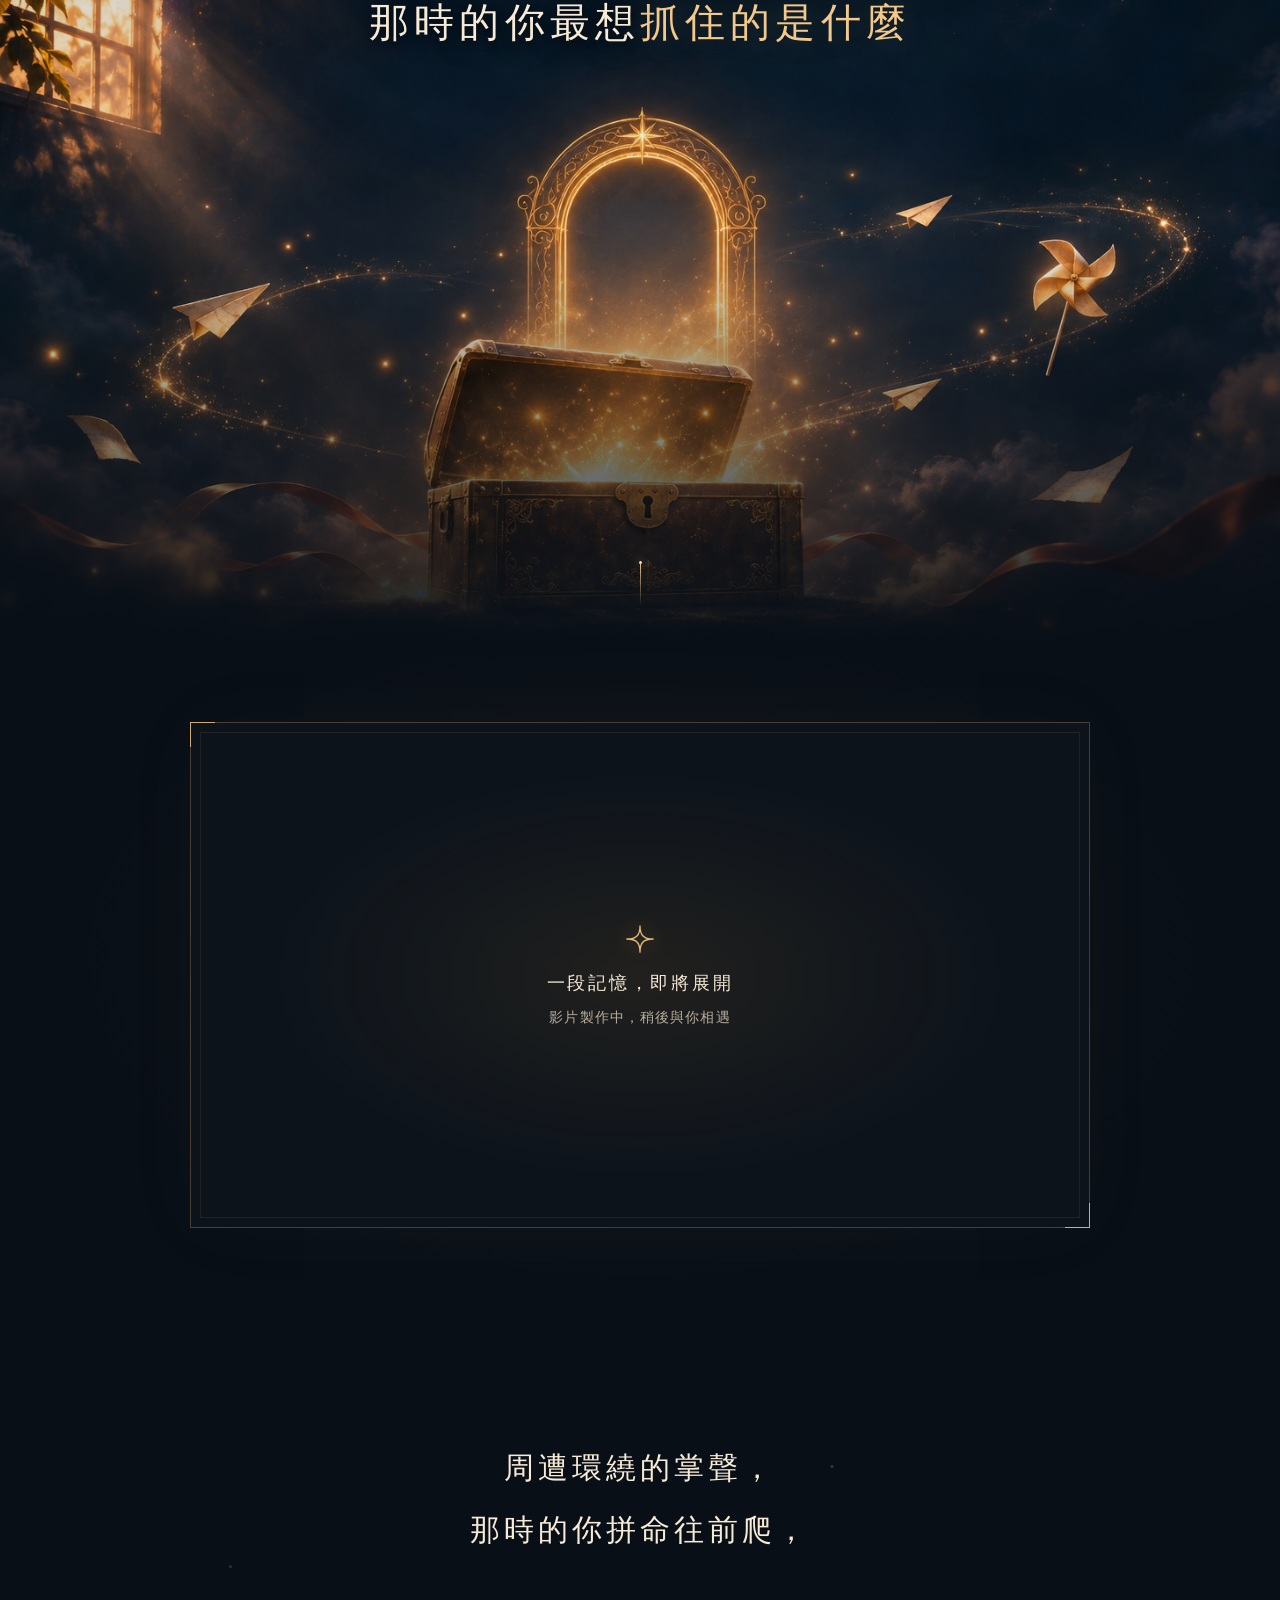
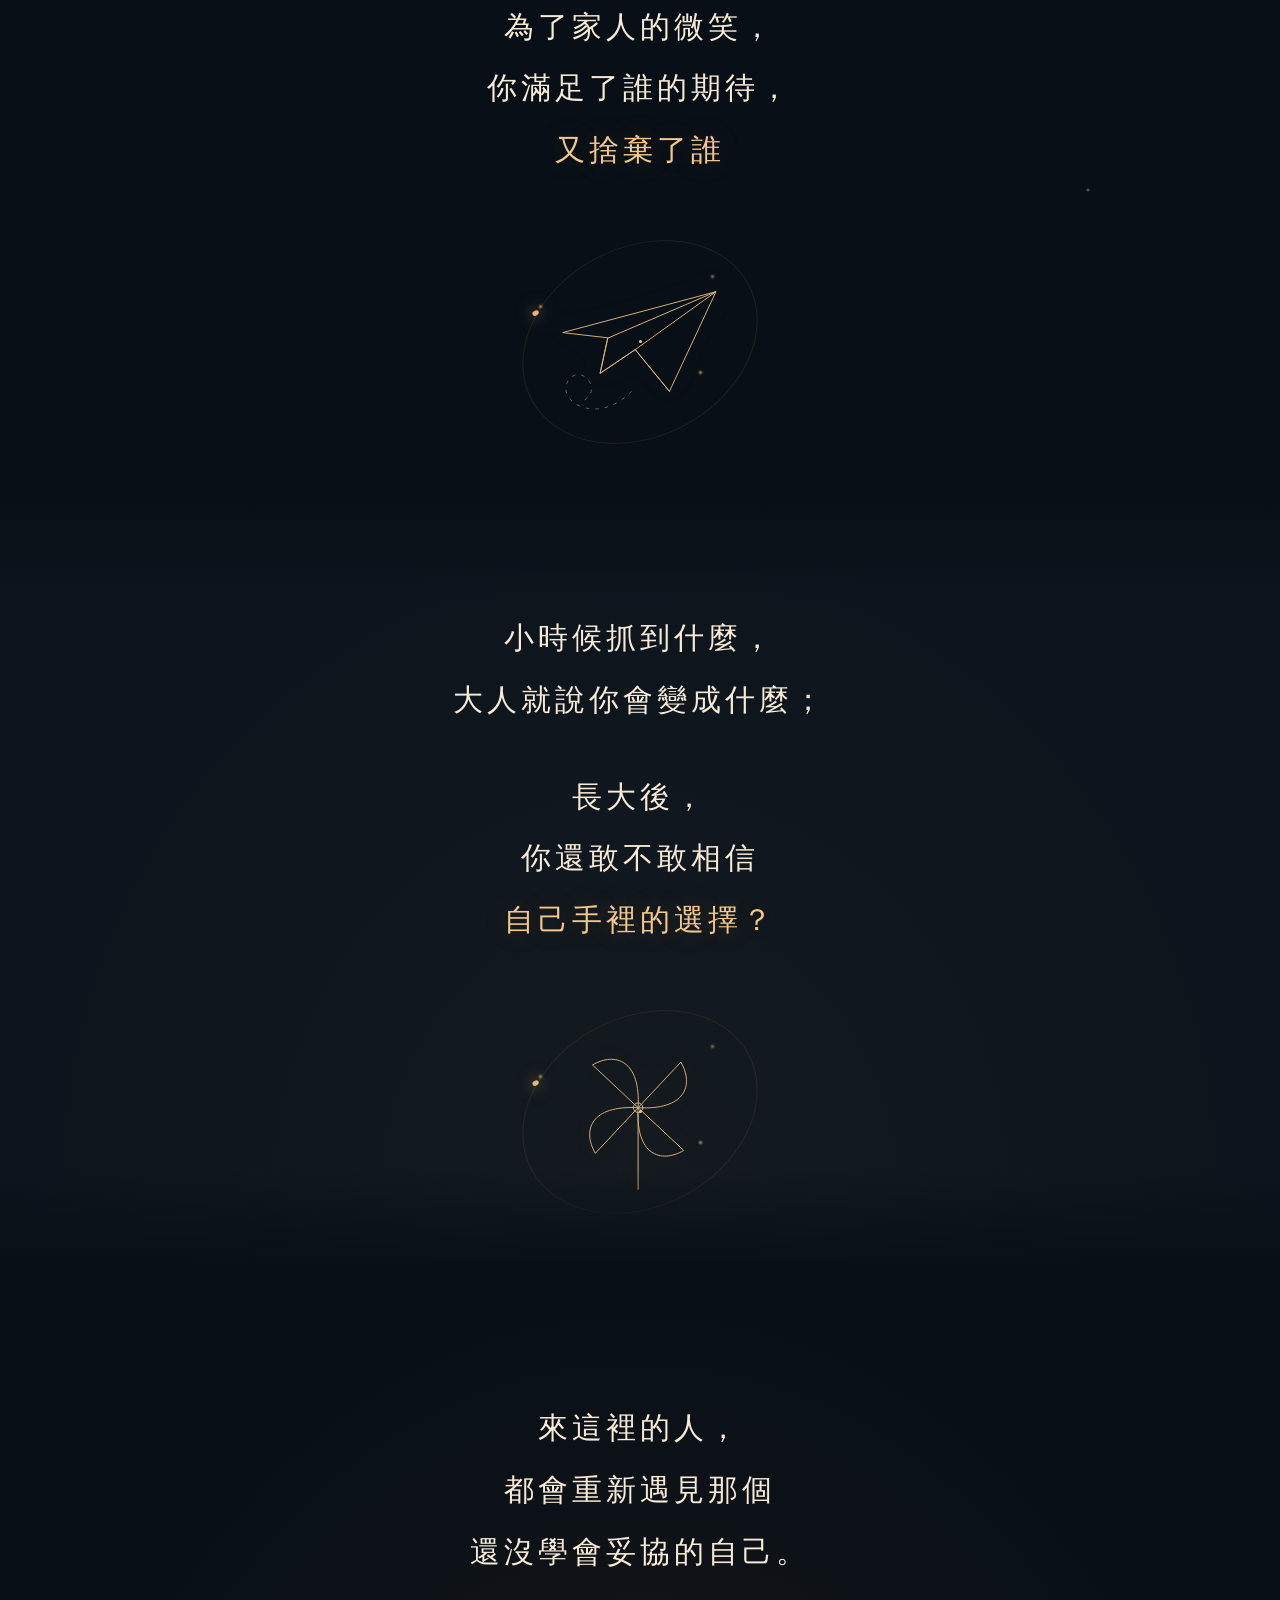
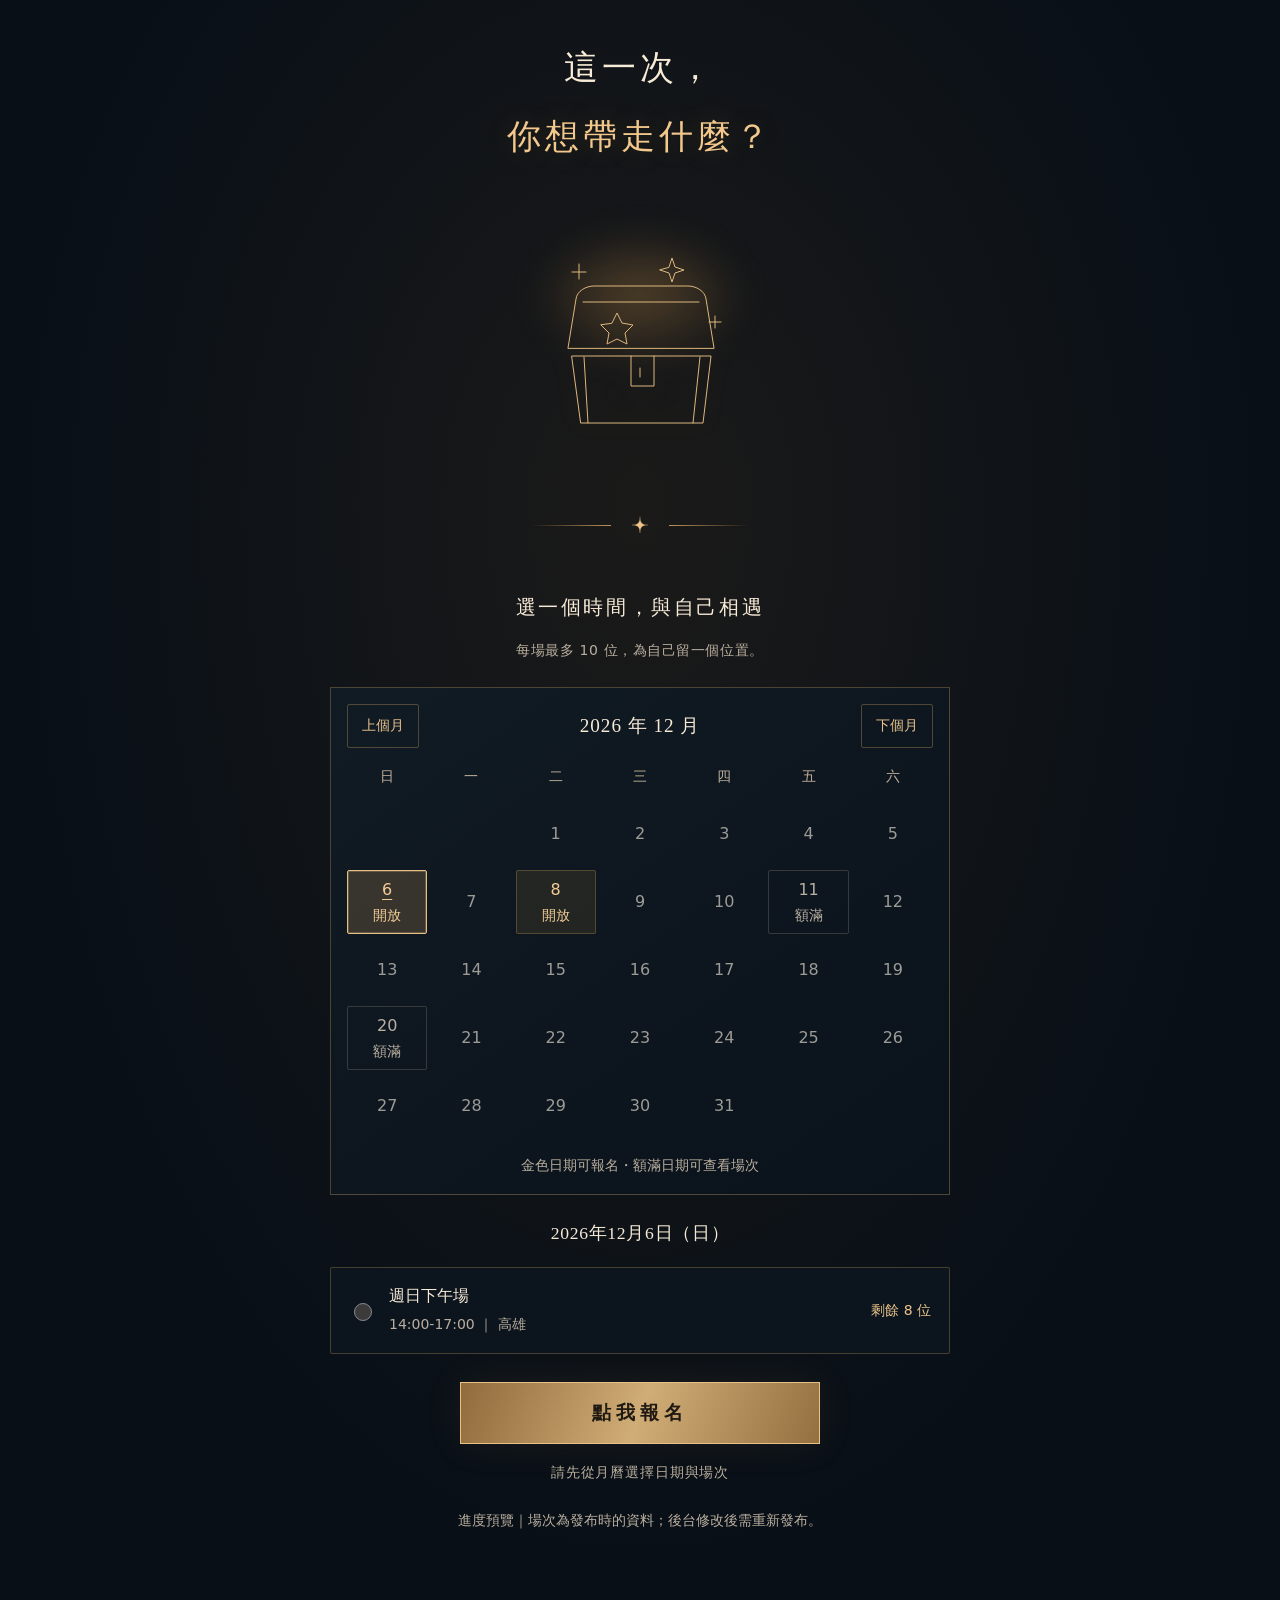
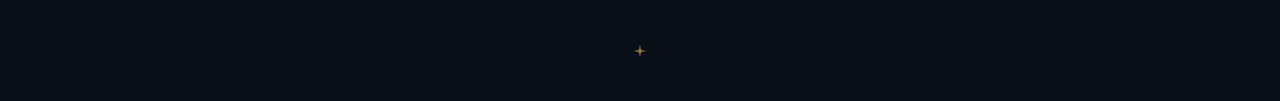
==== commit da6f0d3e: "Restore original event backgrounds with subtly darker slate blue" ====
--- a/adult-zhuazhou/index.html
+++ b/adult-zhuazhou/index.html
@@ -3,11 +3,11 @@
 <head>
   <meta charset="utf-8">
   <meta name="viewport" content="width=device-width, initial-scale=1, viewport-fit=cover">
-  <meta name="theme-color" content="#0e0042">
+  <meta name="theme-color" content="#080f17">
   <meta name="description" content="來這裡的人，都會重新遇見那個還沒學會妥協的自己。這一次，你想帶走什麼？">
   <title>成年人的抓周｜記憶與選擇</title>
   <link rel="icon" href="./assets/spark.svg" type="image/svg+xml">
-  <link rel="stylesheet" href="./style.css?v=ink-0e0042-20261128">
+  <link rel="stylesheet" href="./style.css?v=slate-20261128">
   <script src="./app.js" defer></script>
 </head>
 <body>
--- a/adult-zhuazhou/style.css
+++ b/adult-zhuazhou/style.css
@@ -1,17 +1,17 @@
-:root{color-scheme:dark;--night:#0e0042;--ink:#0b0034;--gold:#e4b97b;--pale:#f7ead6;--muted:#b9ae9e;--serif:"Noto Serif TC","Songti TC","PMingLiU",serif}
+:root{color-scheme:dark;--night:#080f17;--ink:#0c141d;--gold:#e4b97b;--pale:#f7ead6;--muted:#b9ae9e;--serif:"Noto Serif TC","Songti TC","PMingLiU",serif}
 *{box-sizing:border-box}html{scroll-behavior:smooth}body{margin:0;background:var(--night);color:var(--pale);font-family:var(--serif);-webkit-font-smoothing:antialiased}body:after{content:"";position:fixed;inset:0;pointer-events:none;z-index:8;opacity:.035;background-image:url("data:image/svg+xml,%3Csvg viewBox='0 0 180 180' xmlns='http://www.w3.org/2000/svg'%3E%3Cfilter id='n'%3E%3CfeTurbulence type='fractalNoise' baseFrequency='.83' numOctaves='3' stitchTiles='stitch'/%3E%3C/filter%3E%3Cpath fill='%23fff' filter='url(%23n)' opacity='.6' d='M0 0h180v180H0z'/%3E%3C/svg%3E")}
 a{color:inherit}a:focus-visible,button:focus-visible,input:focus-visible{outline:2px solid #ffe0a8;outline-offset:6px}.skip{position:fixed;top:-100px;left:20px;padding:12px 20px;background:var(--night);z-index:20}.skip:focus{top:16px}.symbol-library,.sr-only{position:absolute;width:1px;height:1px;padding:0;margin:-1px;overflow:hidden;clip:rect(0,0,0,0);white-space:nowrap;border:0}svg{fill:none;stroke:currentColor;stroke-width:1.4;stroke-linejoin:round;stroke-linecap:round}
-.opening{min-height:850px;min-height:100svh;position:relative;display:grid;place-items:start center;isolation:isolate;background:#0e0042}.opening-art,.opening-shade{position:absolute;inset:0;z-index:-1}.opening-art{background-image:url('./assets/memory-world.jpg');background-size:cover;background-position:center 58%;opacity:.96}.opening-shade{background:linear-gradient(180deg,rgba(8,0,38,.28),rgba(8,0,38,.06) 35%,transparent 53%,#0e0042 100%)}.opening-copy{max-width:1050px;margin:0 auto;padding:clamp(90px,13svh,160px) 28px 160px;text-align:center}.opening h2{font-size:clamp(1.6rem,3.1vw,3rem);font-weight:400;line-height:1.95;letter-spacing:.13em;margin:30px 0;text-shadow:0 2px 24px #080026,0 2px 8px #080026}.gold{color:#f3c88c;text-shadow:0 0 30px #d9983c30}.ornament{display:flex;align-items:center;justify-content:center;gap:20px;color:var(--gold)}.ornament span{width:80px;height:1px;background:linear-gradient(90deg,transparent,#be9357)}.ornament span:last-child{transform:rotate(180deg)}.ornament svg{width:18px;height:18px;fill:#edc58b;stroke-width:.5}.scroll-cue{position:absolute;bottom:40px;left:calc(50% - 24px);width:48px;height:58px;display:grid;place-items:center}.scroll-cue span{width:1px;height:45px;background:linear-gradient(#f1c891,transparent);position:relative}.scroll-cue span:before{content:"";position:absolute;top:0;width:3px;height:3px;background:#ffd6a2;left:-1px;border-radius:50%;box-shadow:0 0 9px #ffd6a2;animation:fall 2.6s ease-in-out infinite}
-.film-section{position:relative;padding:70px 24px 100px;background:var(--night)}.film-frame{max-width:900px;aspect-ratio:16/9;margin:auto;position:relative;padding:9px;border:1px solid #bf945e55;background:#0e0042;box-shadow:0 0 75px #bb8a3c0a}.film-frame:before,.film-frame:after{content:"";position:absolute;width:24px;height:24px;pointer-events:none;border:1px solid #d4ac71}.film-frame:before{top:-1px;left:-1px;border-right:0;border-bottom:0}.film-frame:after{bottom:-1px;right:-1px;border-left:0;border-top:0}.film-placeholder{height:100%;min-height:175px;display:flex;flex-direction:column;align-items:center;justify-content:center;border:1px solid #b48b5520;background:radial-gradient(ellipse at center,#b27a3020,transparent 60%)}.film-star{width:30px;height:30px;color:var(--gold);filter:drop-shadow(0 0 10px #eeb45c66);margin-bottom:16px}.film-placeholder p{font-size:1.15rem;letter-spacing:.15em;margin:0 0 14px}.film-placeholder span{font-family:system-ui,sans-serif;color:var(--muted);font-size:.875rem;letter-spacing:.08em}.film-frame video,.film-frame iframe{display:block;width:100%;height:100%;border:0;aspect-ratio:16/9}
-.chapter{position:relative;min-height:680px;padding:80px 24px 0;display:flex;flex-direction:column;align-items:center;background-image:radial-gradient(circle at 18% 31%,#b1824840 0 1px,transparent 2px),radial-gradient(circle at 85% 60%,#edc48b55 0 1px,transparent 2px),radial-gradient(circle at 65% 18%,#edc48b33 0 1px,transparent 2px)}.story-copy{position:relative;z-index:1;text-align:center;font-size:clamp(1.4rem,2.35vw,2rem);line-height:2.05;letter-spacing:.13em}.story-copy p{margin:0 0 35px}.illustration{position:relative;display:grid;place-items:center;width:260px;height:230px;color:#ddb77c;margin:10px auto 25px;filter:drop-shadow(0 0 13px #dfa34f22)}.illustration>svg{width:190px;height:170px;stroke-width:1;position:relative}.dashed{stroke-dasharray:3 7;opacity:.5}.orbit{width:190px;height:190px;position:absolute;border:1px solid #ba8e4e1f;border-radius:50%;transform:rotate(-28deg) scaleX(1.3)}.orbit:after{content:"";position:absolute;width:5px;height:5px;border-radius:50%;background:#e5b677;top:17px;left:31px;box-shadow:0 0 12px #e5b677}.illustration i{position:absolute;width:3px;height:3px;background:#f2c48c;box-shadow:60px 31px 2px #d8a255,-100px -35px 2px #d8a255,72px -65px 2px #b48547;border-radius:50%}.plane-illustration{transform:rotate(-7deg);margin-top:5px}.chapter-choice{background-color:#0e0042;background-image:none}.chapter-choice:before,.chapter-choice:after{content:"";position:absolute;left:0;right:0;height:100px;pointer-events:none}.chapter-choice:before{top:0;background:linear-gradient(#0e0042,transparent)}.chapter-choice:after{bottom:0;background:linear-gradient(transparent,#0e0042)}.pinwheel-illustration{margin-top:0}.pinwheel-illustration svg{height:195px}.chapter-return{padding-top:110px;background:var(--night)}.last-question{font-size:1.12em;margin-top:50px!important}.chest-illustration{height:260px;margin:0 auto 25px}.chest-illustration svg{width:240px;height:200px}.chest-glow{position:absolute;width:240px;height:150px;border-radius:50%;background:radial-gradient(ellipse,#efad5840,transparent 65%);filter:blur(17px);top:4px}.booking{position:relative;padding:15px 24px 50px;background:var(--night)}.booking-inner{max-width:620px;margin:60px auto 0;text-align:center}.booking h2{font-size:1.25rem;font-weight:400;letter-spacing:.13em;margin:0 0 28px}fieldset{border:0;margin:0 0 28px;padding:0;display:grid;gap:12px}.session-option{position:relative;display:flex;text-align:left;align-items:center;gap:14px;border:1px solid #b7925c55;padding:18px;background:#0e0042;border-radius:2px;cursor:pointer;font-family:system-ui,sans-serif}.session-option:has(input:checked){border-color:#ecc38a;background:#c3934620}.session-option:has(input:disabled){opacity:.55;cursor:default}.session-option input{accent-color:#d6a968;flex-shrink:0;width:18px;height:18px}.session-details{display:grid;gap:6px;flex:1;min-width:0}.session-title{font-size:1rem;overflow-wrap:anywhere}.session-time{color:var(--muted);font-size:.875rem;line-height:1.6}.session-status{font-size:.875rem;color:#edc58b;flex-shrink:0}.signup-button{width:100%;max-width:360px;min-height:62px;margin:auto;display:flex;align-items:center;justify-content:center;text-decoration:none;letter-spacing:.26em;padding:16px 24px;font-size:1.2rem;font-weight:600;border:1px solid #e8c188;background:linear-gradient(110deg,#b88340,#f1d29a 50%,#bb8b4b);color:#201a13;box-shadow:0 0 40px #dca45914;cursor:pointer;transition:box-shadow .25s,transform .25s}.signup-button:hover{box-shadow:0 0 45px #dca45933;transform:translateY(-2px)}.signup-button[aria-disabled=true]{background:linear-gradient(110deg,#916b3c,#d0ac76 50%,#947041);cursor:default}.signup-button[aria-disabled=true]:hover{transform:none}.booking-note{font-family:system-ui,sans-serif;font-size:.875rem;line-height:1.7;color:var(--muted);letter-spacing:.06em;margin:17px 0 0}.data-note{font-family:system-ui,sans-serif;font-size:.875rem;line-height:1.6;color:var(--muted);margin:24px 0 0}footer{height:100px;display:grid;place-items:center}footer svg{color:#927247;width:12px;height:12px;fill:#927247}.reveal{opacity:1;transform:none}.motion-ready .reveal{opacity:0;transform:translateY(22px);transition:opacity 1.2s,transform 1.2s}.motion-ready .reveal.visible{opacity:1;transform:none}[hidden]{display:none!important}
+.opening{min-height:850px;min-height:100svh;position:relative;display:grid;place-items:start center;isolation:isolate;background:#080f17}.opening-art,.opening-shade{position:absolute;inset:0;z-index:-1}.opening-art{background-image:url('./assets/memory-world.jpg');background-size:cover;background-position:center 58%;opacity:.96}.opening-shade{background:linear-gradient(180deg,rgba(6,14,22,.28),rgba(6,14,22,.06) 35%,transparent 53%,#080f17 100%)}.opening-copy{max-width:1050px;margin:0 auto;padding:clamp(90px,13svh,160px) 28px 160px;text-align:center}.opening h2{font-size:clamp(1.6rem,3.1vw,3rem);font-weight:400;line-height:1.95;letter-spacing:.13em;margin:30px 0;text-shadow:0 2px 24px #070e16,0 2px 8px #070e16}.gold{color:#f3c88c;text-shadow:0 0 30px #d9983c30}.ornament{display:flex;align-items:center;justify-content:center;gap:20px;color:var(--gold)}.ornament span{width:80px;height:1px;background:linear-gradient(90deg,transparent,#be9357)}.ornament span:last-child{transform:rotate(180deg)}.ornament svg{width:18px;height:18px;fill:#edc58b;stroke-width:.5}.scroll-cue{position:absolute;bottom:40px;left:calc(50% - 24px);width:48px;height:58px;display:grid;place-items:center}.scroll-cue span{width:1px;height:45px;background:linear-gradient(#f1c891,transparent);position:relative}.scroll-cue span:before{content:"";position:absolute;top:0;width:3px;height:3px;background:#ffd6a2;left:-1px;border-radius:50%;box-shadow:0 0 9px #ffd6a2;animation:fall 2.6s ease-in-out infinite}
+.film-section{position:relative;padding:70px 24px 100px;background:radial-gradient(ellipse at 50% 45%,#34261e44,transparent 65%)}.film-frame{max-width:900px;aspect-ratio:16/9;margin:auto;position:relative;padding:9px;border:1px solid #bf945e55;background:#0c131b;box-shadow:0 0 75px #bb8a3c0a}.film-frame:before,.film-frame:after{content:"";position:absolute;width:24px;height:24px;pointer-events:none;border:1px solid #d4ac71}.film-frame:before{top:-1px;left:-1px;border-right:0;border-bottom:0}.film-frame:after{bottom:-1px;right:-1px;border-left:0;border-top:0}.film-placeholder{height:100%;min-height:175px;display:flex;flex-direction:column;align-items:center;justify-content:center;border:1px solid #b48b5520;background:radial-gradient(ellipse at center,#b27a3020,transparent 60%)}.film-star{width:30px;height:30px;color:var(--gold);filter:drop-shadow(0 0 10px #eeb45c66);margin-bottom:16px}.film-placeholder p{font-size:1.15rem;letter-spacing:.15em;margin:0 0 14px}.film-placeholder span{font-family:system-ui,sans-serif;color:var(--muted);font-size:.875rem;letter-spacing:.08em}.film-frame video,.film-frame iframe{display:block;width:100%;height:100%;border:0;aspect-ratio:16/9}
+.chapter{position:relative;min-height:680px;padding:80px 24px 0;display:flex;flex-direction:column;align-items:center;background-image:radial-gradient(circle at 18% 31%,#b1824840 0 1px,transparent 2px),radial-gradient(circle at 85% 60%,#edc48b55 0 1px,transparent 2px),radial-gradient(circle at 65% 18%,#edc48b33 0 1px,transparent 2px)}.story-copy{position:relative;z-index:1;text-align:center;font-size:clamp(1.4rem,2.35vw,2rem);line-height:2.05;letter-spacing:.13em}.story-copy p{margin:0 0 35px}.illustration{position:relative;display:grid;place-items:center;width:260px;height:230px;color:#ddb77c;margin:10px auto 25px;filter:drop-shadow(0 0 13px #dfa34f22)}.illustration>svg{width:190px;height:170px;stroke-width:1;position:relative}.dashed{stroke-dasharray:3 7;opacity:.5}.orbit{width:190px;height:190px;position:absolute;border:1px solid #ba8e4e1f;border-radius:50%;transform:rotate(-28deg) scaleX(1.3)}.orbit:after{content:"";position:absolute;width:5px;height:5px;border-radius:50%;background:#e5b677;top:17px;left:31px;box-shadow:0 0 12px #e5b677}.illustration i{position:absolute;width:3px;height:3px;background:#f2c48c;box-shadow:60px 31px 2px #d8a255,-100px -35px 2px #d8a255,72px -65px 2px #b48547;border-radius:50%}.plane-illustration{transform:rotate(-7deg);margin-top:5px}.chapter-choice{background-color:#0c141d;background-image:radial-gradient(ellipse at 50% 90%,#806c3d12,transparent 70%)}.chapter-choice:before,.chapter-choice:after{content:"";position:absolute;left:0;right:0;height:100px;pointer-events:none}.chapter-choice:before{top:0;background:linear-gradient(#080f17,transparent)}.chapter-choice:after{bottom:0;background:linear-gradient(transparent,#080f17)}.pinwheel-illustration{margin-top:0}.pinwheel-illustration svg{height:195px}.chapter-return{padding-top:110px;background:radial-gradient(ellipse at center bottom,#7851252b,transparent 70%)}.last-question{font-size:1.12em;margin-top:50px!important}.chest-illustration{height:260px;margin:0 auto 25px}.chest-illustration svg{width:240px;height:200px}.chest-glow{position:absolute;width:240px;height:150px;border-radius:50%;background:radial-gradient(ellipse,#efad5840,transparent 65%);filter:blur(17px);top:4px}.booking{position:relative;padding:15px 24px 50px;background:radial-gradient(ellipse at 50% 0,#7851252b,transparent 70%)}.booking-inner{max-width:620px;margin:60px auto 0;text-align:center}.booking h2{font-size:1.25rem;font-weight:400;letter-spacing:.13em;margin:0 0 28px}fieldset{border:0;margin:0 0 28px;padding:0;display:grid;gap:12px}.session-option{position:relative;display:flex;text-align:left;align-items:center;gap:14px;border:1px solid #b7925c55;padding:18px;background:#0c141d;border-radius:2px;cursor:pointer;font-family:system-ui,sans-serif}.session-option:has(input:checked){border-color:#ecc38a;background:#c3934620}.session-option:has(input:disabled){opacity:.55;cursor:default}.session-option input{accent-color:#d6a968;flex-shrink:0;width:18px;height:18px}.session-details{display:grid;gap:6px;flex:1;min-width:0}.session-title{font-size:1rem;overflow-wrap:anywhere}.session-time{color:var(--muted);font-size:.875rem;line-height:1.6}.session-status{font-size:.875rem;color:#edc58b;flex-shrink:0}.signup-button{width:100%;max-width:360px;min-height:62px;margin:auto;display:flex;align-items:center;justify-content:center;text-decoration:none;letter-spacing:.26em;padding:16px 24px;font-size:1.2rem;font-weight:600;border:1px solid #e8c188;background:linear-gradient(110deg,#b88340,#f1d29a 50%,#bb8b4b);color:#201a13;box-shadow:0 0 40px #dca45914;cursor:pointer;transition:box-shadow .25s,transform .25s}.signup-button:hover{box-shadow:0 0 45px #dca45933;transform:translateY(-2px)}.signup-button[aria-disabled=true]{background:linear-gradient(110deg,#916b3c,#d0ac76 50%,#947041);cursor:default}.signup-button[aria-disabled=true]:hover{transform:none}.booking-note{font-family:system-ui,sans-serif;font-size:.875rem;line-height:1.7;color:var(--muted);letter-spacing:.06em;margin:17px 0 0}.data-note{font-family:system-ui,sans-serif;font-size:.875rem;line-height:1.6;color:var(--muted);margin:24px 0 0}footer{height:100px;display:grid;place-items:center}footer svg{color:#927247;width:12px;height:12px;fill:#927247}.reveal{opacity:1;transform:none}.motion-ready .reveal{opacity:0;transform:translateY(22px);transition:opacity 1.2s,transform 1.2s}.motion-ready .reveal.visible{opacity:1;transform:none}[hidden]{display:none!important}
 @keyframes fall{0%{transform:translateY(0);opacity:0}25%{opacity:1}90%,100%{transform:translateY(38px);opacity:0}}
 @media(min-width:1000px){.opening-art{background-position:center 62%}.opening-copy{padding-top:12svh}.chapter{padding-top:110px;min-height:770px}.illustration{margin-top:10px}.chapter-return{padding-top:130px}.booking{padding-bottom:70px}}
-@media(max-width:600px){.opening{min-height:760px;min-height:100svh;max-height:1050px}.opening-art{background-image:url('./assets/memory-world-mobile.jpg');inset:auto 0 0;width:100%;height:auto;aspect-ratio:2/3;background-position:center bottom;background-size:100% 100%;background-repeat:no-repeat;mask-image:linear-gradient(180deg,transparent,#000 15%);-webkit-mask-image:linear-gradient(180deg,transparent,#000 15%)}.opening-shade{background:linear-gradient(180deg,#0e004220,transparent 35%,transparent 86%,#0e0042 100%)}.opening-copy{padding:15svh 18px 0;width:100%}.opening h2{font-size:clamp(1.22rem,5.3vw,1.65rem);letter-spacing:.08em;line-height:2.15;margin-top:26px}.ornament{gap:16px}.ornament span{width:58px}.ornament svg{width:14px;height:14px}.scroll-cue{bottom:20px}.film-section{padding:42px 20px 65px}.film-frame{padding:6px}.film-placeholder p{font-size:1rem;letter-spacing:.1em}.film-placeholder span{font-size:.875rem;letter-spacing:0}.film-star{width:24px;height:24px;margin-bottom:10px}.film-placeholder p{margin-bottom:9px}.chapter{padding:66px 20px 0;min-height:650px}.story-copy{font-size:clamp(1.2rem,5.3vw,1.5rem);letter-spacing:.12em;line-height:2.1}.story-copy p{margin-bottom:32px}.illustration{margin:5px auto 12px;width:220px;height:210px}.illustration>svg{width:170px;height:160px}.orbit{width:150px;height:150px}.pinwheel-illustration svg{height:175px}.chapter-return{padding-top:80px;min-height:700px}.last-question{margin-top:46px!important}.chest-illustration{height:220px}.chest-illustration svg{width:215px;height:185px}.booking{padding-left:22px;padding-right:22px}.booking-inner{margin-top:44px}.signup-button{min-height:60px}.session-option{padding:15px 12px;gap:10px}.session-status{font-size:.875rem}.booking h2{font-size:1.1rem}.session-title{font-size:.94rem}footer{height:80px}}
+@media(max-width:600px){.opening{min-height:760px;min-height:100svh;max-height:1050px}.opening-art{background-image:url('./assets/memory-world-mobile.jpg');inset:auto 0 0;width:100%;height:auto;aspect-ratio:2/3;background-position:center bottom;background-size:100% 100%;background-repeat:no-repeat;mask-image:linear-gradient(180deg,transparent,#000 15%);-webkit-mask-image:linear-gradient(180deg,transparent,#000 15%)}.opening-shade{background:linear-gradient(180deg,#080f1720,transparent 35%,transparent 86%,#080f17 100%)}.opening-copy{padding:15svh 18px 0;width:100%}.opening h2{font-size:clamp(1.22rem,5.3vw,1.65rem);letter-spacing:.08em;line-height:2.15;margin-top:26px}.ornament{gap:16px}.ornament span{width:58px}.ornament svg{width:14px;height:14px}.scroll-cue{bottom:20px}.film-section{padding:42px 20px 65px}.film-frame{padding:6px}.film-placeholder p{font-size:1rem;letter-spacing:.1em}.film-placeholder span{font-size:.875rem;letter-spacing:0}.film-star{width:24px;height:24px;margin-bottom:10px}.film-placeholder p{margin-bottom:9px}.chapter{padding:66px 20px 0;min-height:650px}.story-copy{font-size:clamp(1.2rem,5.3vw,1.5rem);letter-spacing:.12em;line-height:2.1}.story-copy p{margin-bottom:32px}.illustration{margin:5px auto 12px;width:220px;height:210px}.illustration>svg{width:170px;height:160px}.orbit{width:150px;height:150px}.pinwheel-illustration svg{height:175px}.chapter-return{padding-top:80px;min-height:700px}.last-question{margin-top:46px!important}.chest-illustration{height:220px}.chest-illustration svg{width:215px;height:185px}.booking{padding-left:22px;padding-right:22px}.booking-inner{margin-top:44px}.signup-button{min-height:60px}.session-option{padding:15px 12px;gap:10px}.session-status{font-size:.875rem}.booking h2{font-size:1.1rem}.session-title{font-size:.94rem}footer{height:80px}}
 @media(prefers-reduced-motion:reduce){html{scroll-behavior:auto}*,*:before,*:after{animation:none!important;transition:none!important}.motion-ready .reveal{opacity:1;transform:none}}
 
 /* A vertical comic prologue: each panel is at least a 9:16 canvas and a full phone viewport. */
 .comic-prologue {
-  background: var(--night);
+  background: radial-gradient(ellipse at 50% 10%, #121d27 0, var(--night) 65%);
 }
 .comic-panel {
   position: relative;
@@ -25,7 +25,7 @@
   display: grid;
   place-items: center;
   padding: 48px 24px 90px;
-  background: #0e0042;
+  background: #080f17;
 }
 .comic-panel::after {
   content: "";
@@ -50,7 +50,7 @@
   text-shadow: 0 0 30px #c58b3638;
 }
 .comic-ready {
-  background: var(--night);
+  background: radial-gradient(ellipse at 50% 46%, #27323a18, transparent 52%), #080f17;
 }
 .comic-ready::before, .comic-begin::before {
   content: "";
@@ -63,14 +63,14 @@
 .ready-dash { display: inline-block; font-family: var(--serif); font-size: .7em; letter-spacing: -.07em; margin-left: .16em; vertical-align: .1em; color: #c99d60; }
 .ready-orbit { position: absolute; width: 65%; aspect-ratio: 1; border: 1px solid #c59a5726; border-radius: 50%; transform: rotate(-30deg) scaleY(.74); pointer-events: none; }
 .ready-orbit::before { content: ""; position: absolute; width: 5px; height: 5px; top: 14%; right: 13%; background: #f5cb8a; border-radius: 50%; box-shadow: 0 0 14px #e8b873; }
-.comic-begin { background: var(--night); }
+.comic-begin { background: radial-gradient(ellipse at 50% 46%, #7650262b, transparent 62%), #080f17; }
 .comic-begin .comic-word { font-size: clamp(3.7rem, 17vw, 6.5rem); color: #f8d293; transform: rotate(-6deg); text-shadow: 0 0 36px #edaf4d40; }
 .motion-ready .comic-begin .comic-word { transform: translateY(22px) rotate(-6deg); }
 .motion-ready .comic-begin .comic-word.visible { transform: rotate(-6deg); }
 .begin-rays { position: absolute; inset: 13% 0 17%; z-index: -1; background: repeating-conic-gradient(from 5deg at 50% 50%, transparent 0 17deg, #e3ae581f 17.1deg 17.4deg, transparent 17.5deg 30deg); mask-image: radial-gradient(ellipse, transparent 24%, #000 46%, transparent 68%); -webkit-mask-image: radial-gradient(ellipse, transparent 24%, #000 46%, transparent 68%); pointer-events: none; }
 .comic-baby { padding: 0; }
 .baby-art { position: absolute; inset: 0; width: 100%; height: 100%; object-fit: contain; object-position: center; }
-.baby-vignette { position: absolute; inset: 0; background: linear-gradient(180deg, #0e0042 0%, transparent 13%, transparent 82%, #0e0042 100%); pointer-events: none; }
+.baby-vignette { position: absolute; inset: 0; background: linear-gradient(180deg, #080f17 0%, transparent 13%, transparent 82%, #080f17 100%); pointer-events: none; }
 .comic-panel .scroll-cue { z-index: 2; bottom: 28px; }
 @media (min-width: 601px) {
   .comic-panel { border-inline: 1px solid #b78a4915; }
@@ -81,7 +81,7 @@
 
 /* Event calendar */
 .calendar-intro { margin: -10px 0 24px; font-family: system-ui,sans-serif; font-size: .875rem; line-height: 1.7; color: var(--muted); letter-spacing: .04em; }
-.session-calendar { padding: 16px; border: 1px solid #b7925c60; background: var(--night); }
+.session-calendar { padding: 16px; border: 1px solid #b7925c60; background: linear-gradient(145deg,#111b24,#0a121b); }
 .calendar-toolbar { display: grid; grid-template-columns: 72px minmax(0,1fr) 72px; gap: 6px; align-items: center; margin-bottom: 12px; }
 .calendar-toolbar h3 { font-size: 1.2rem; font-weight: 400; letter-spacing: .05em; margin: 0; white-space: nowrap; }
 .month-button { padding: 9px 4px; min-height: 44px; border: 1px solid #bb945a60; background: transparent; color: #e8c38d; font-family: system-ui,sans-serif; font-size: .875rem; border-radius: 2px; cursor: pointer; }
@@ -126,7 +126,7 @@
   gap: 16px;
   align-items: center;
   justify-content: center;
-  background: var(--night);
+  background: linear-gradient(100deg, #081119, #0e1922, #081119);
   border-bottom: 1px solid #b9925838;
 }
 .site-banner h1 {
@@ -152,3 +152,4 @@
   .site-banner h1 { font-size: 1.1rem; }
   .banner-trim { gap: 8px; }
 }
+
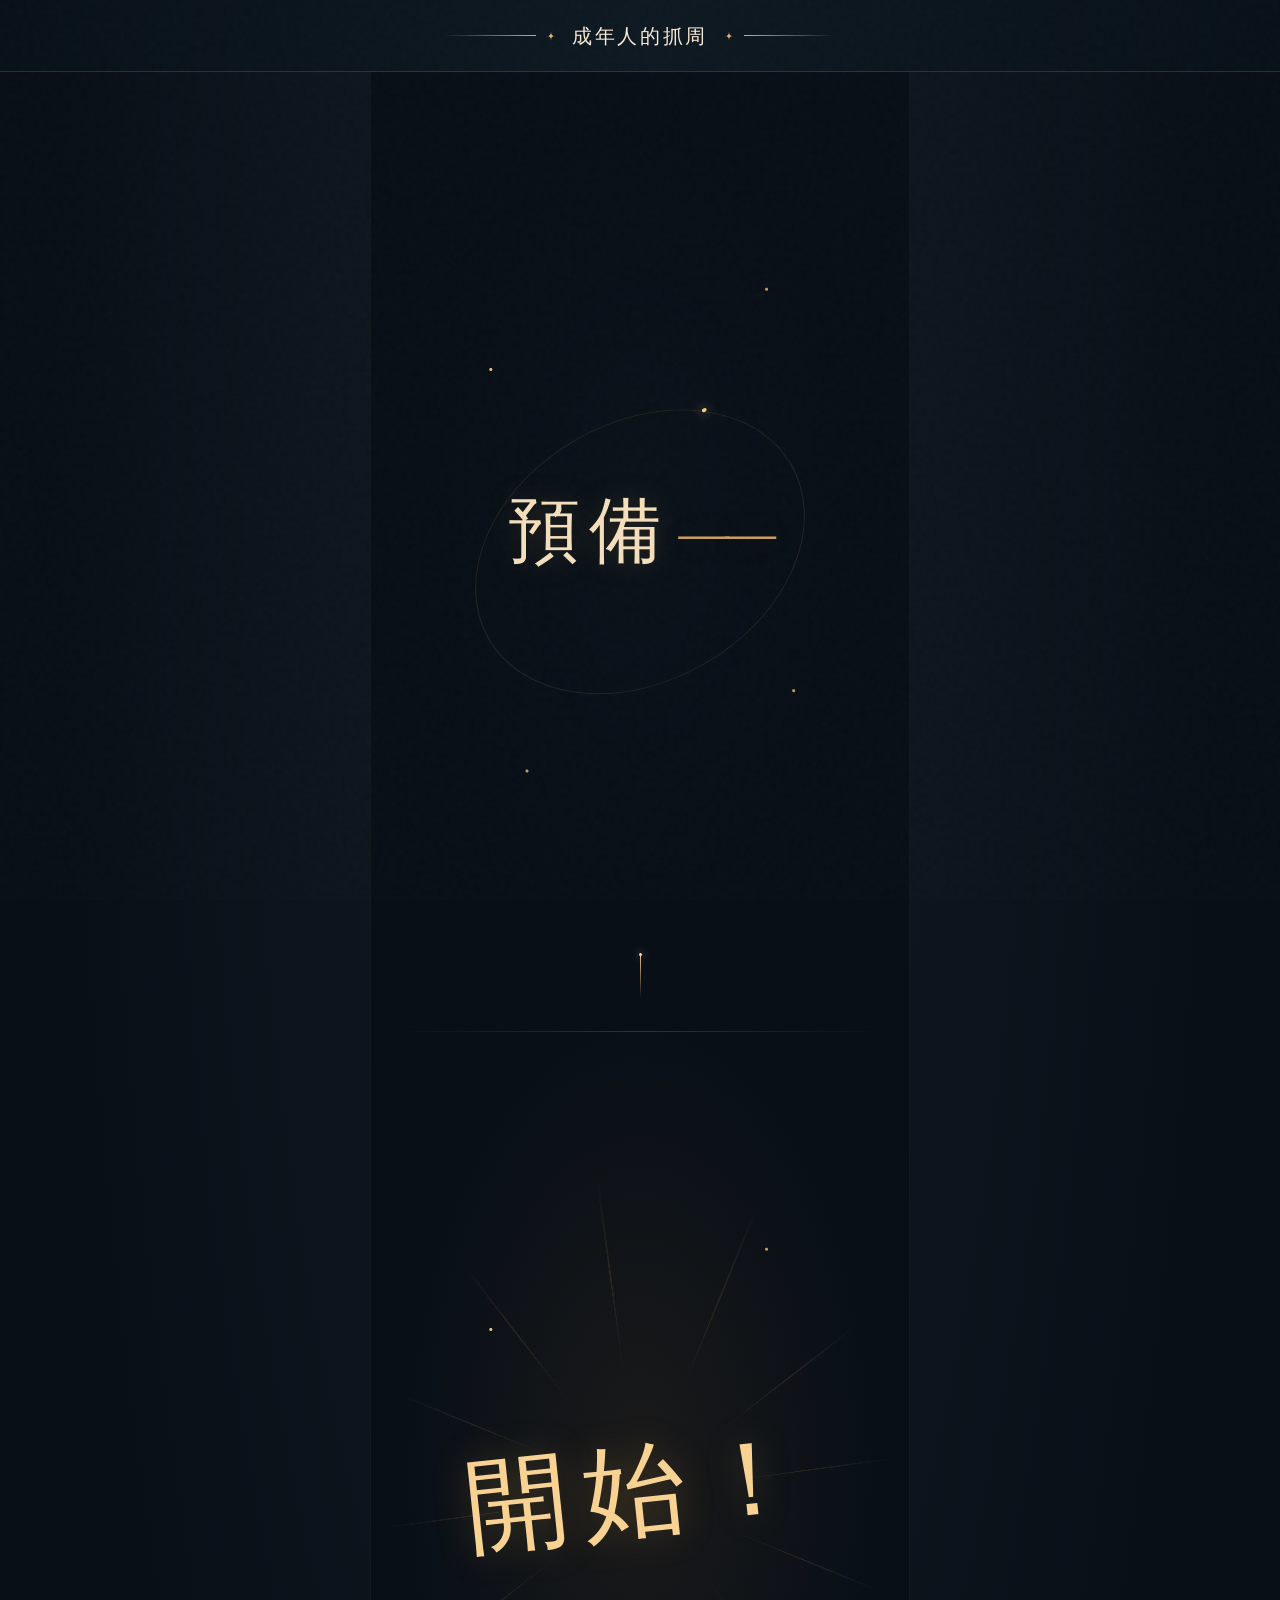
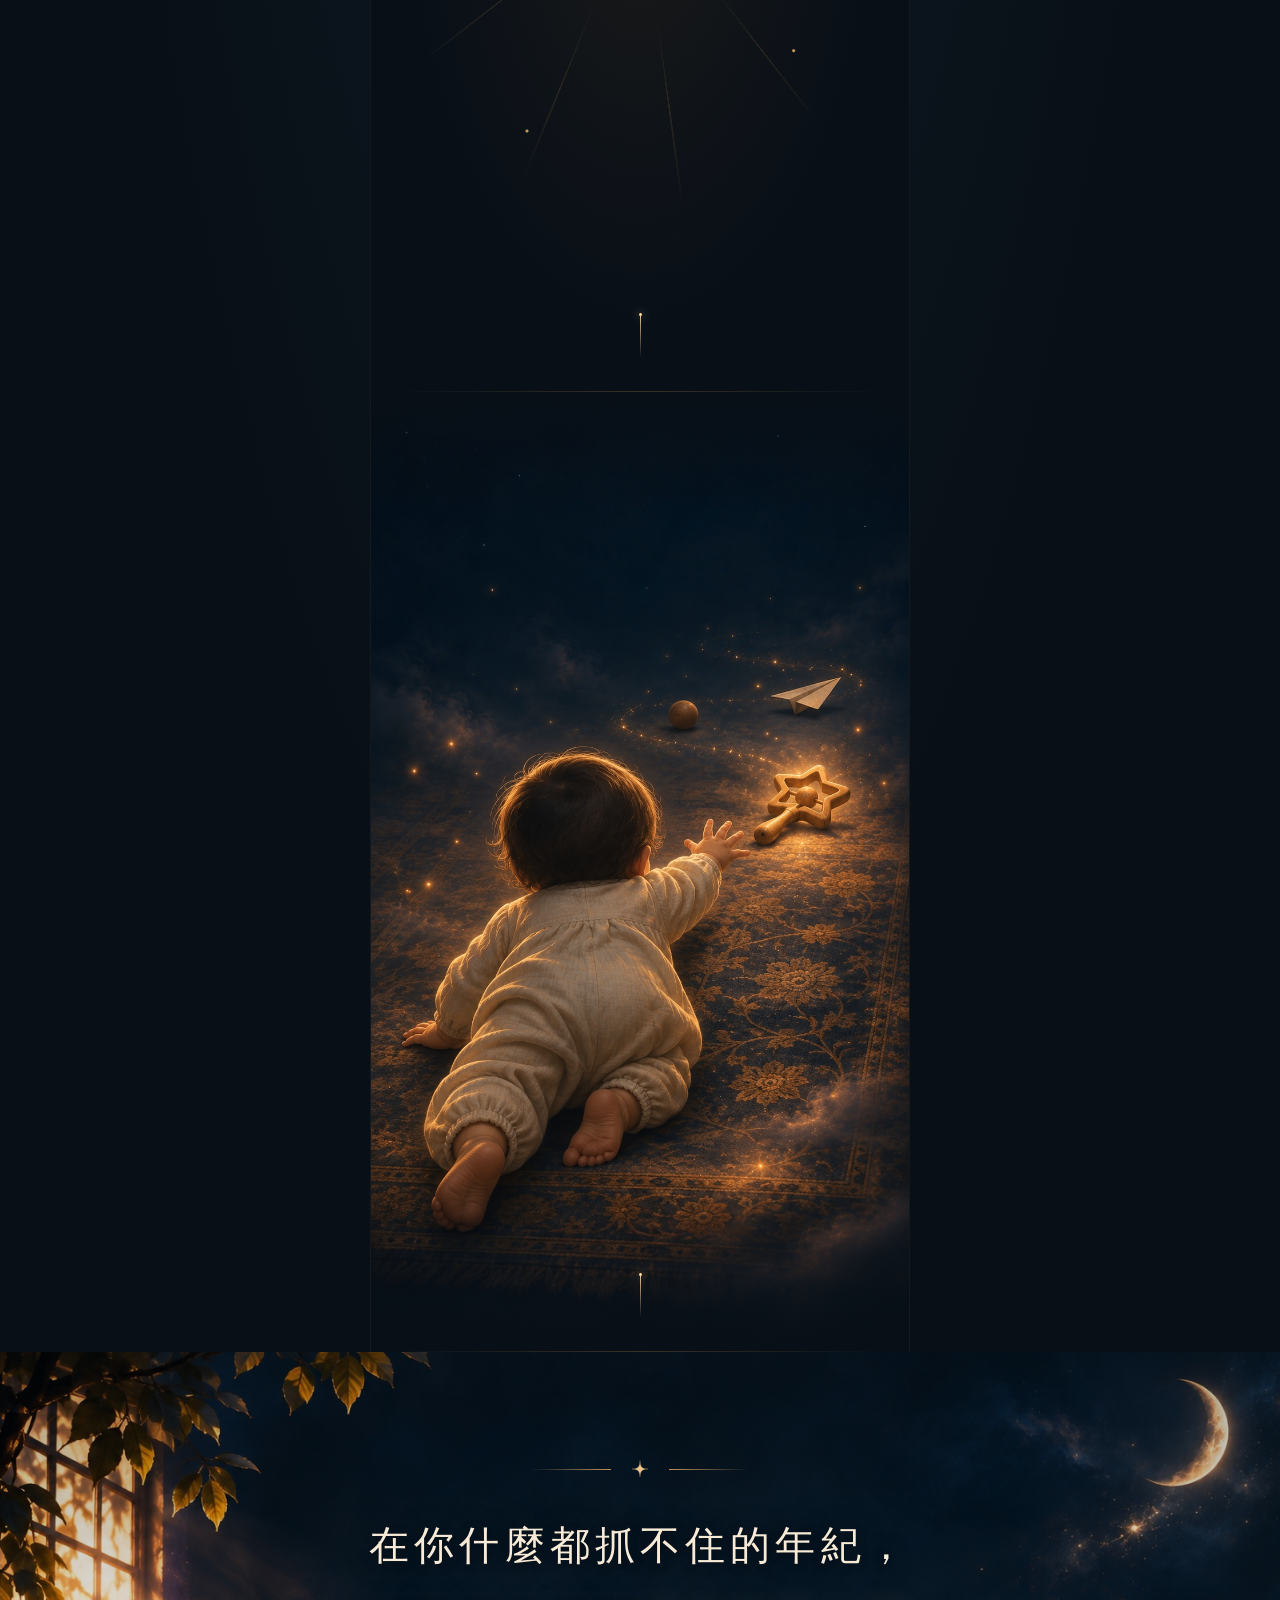
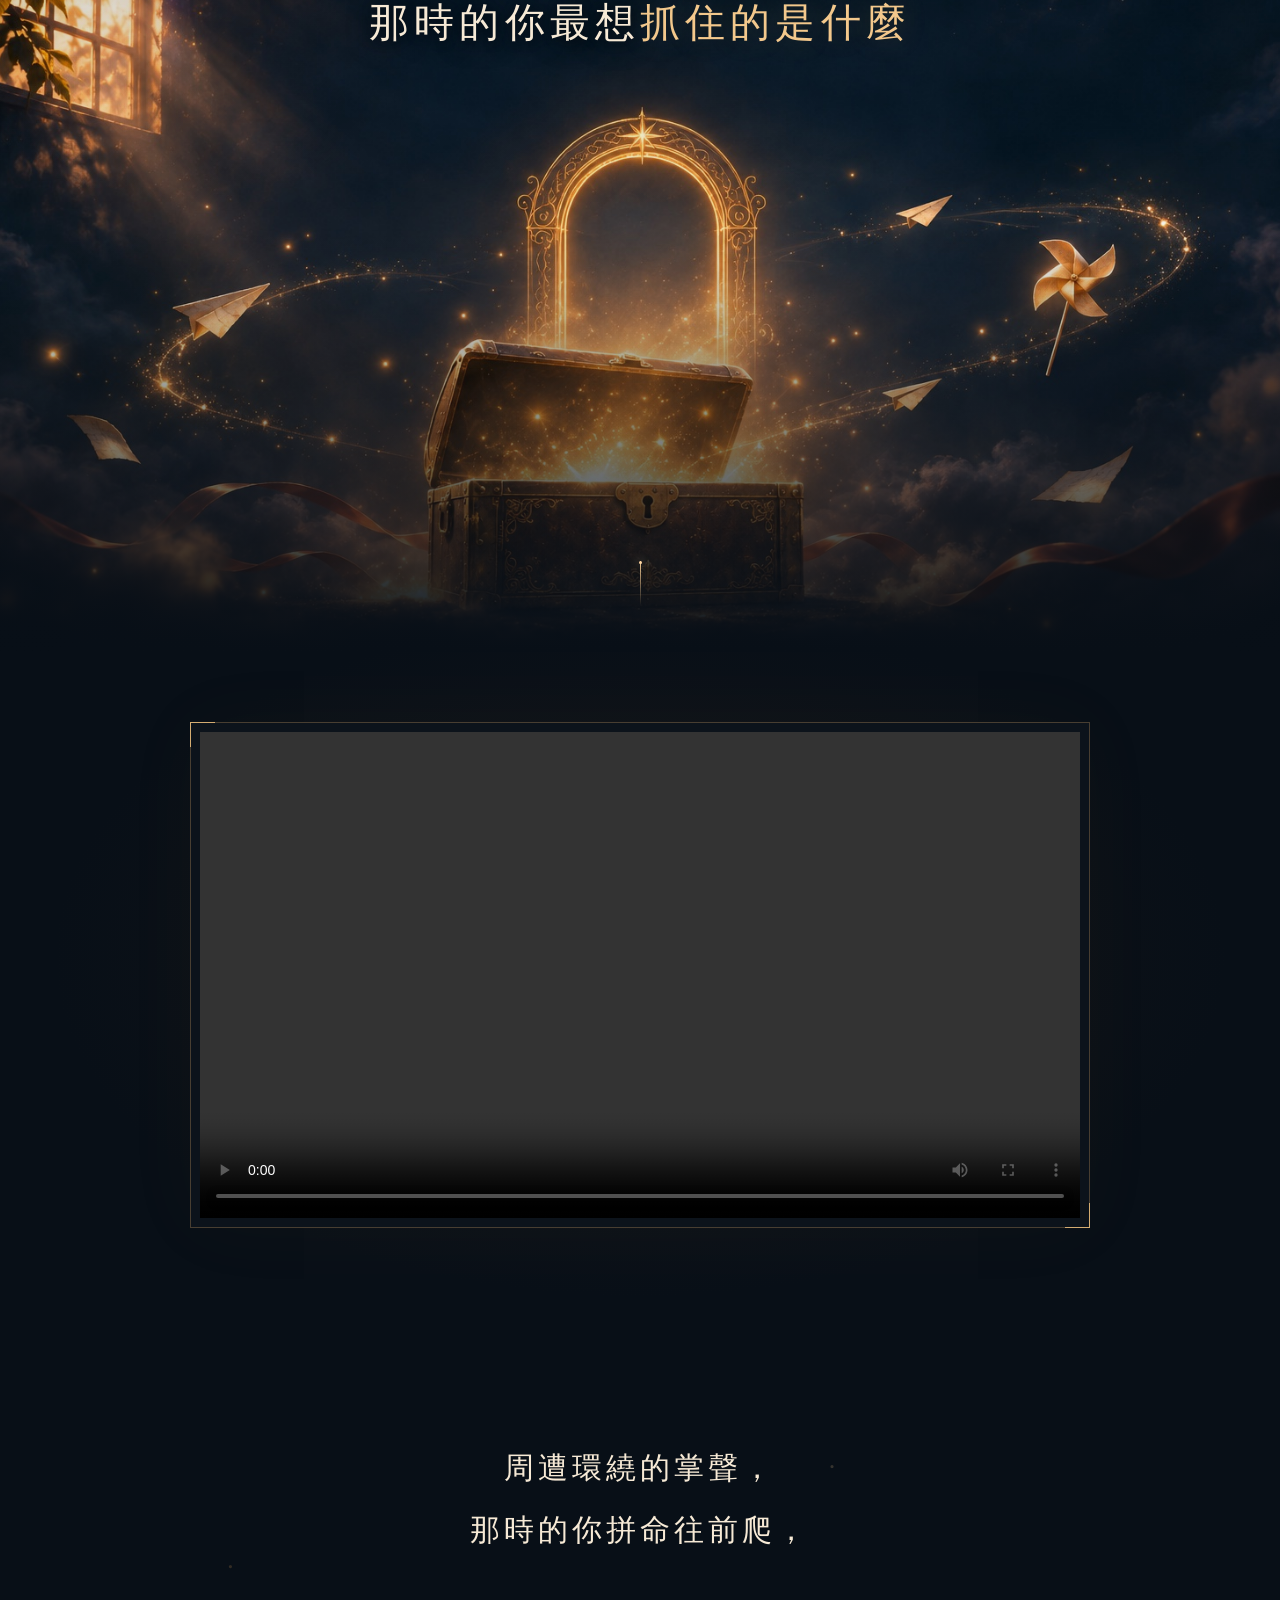
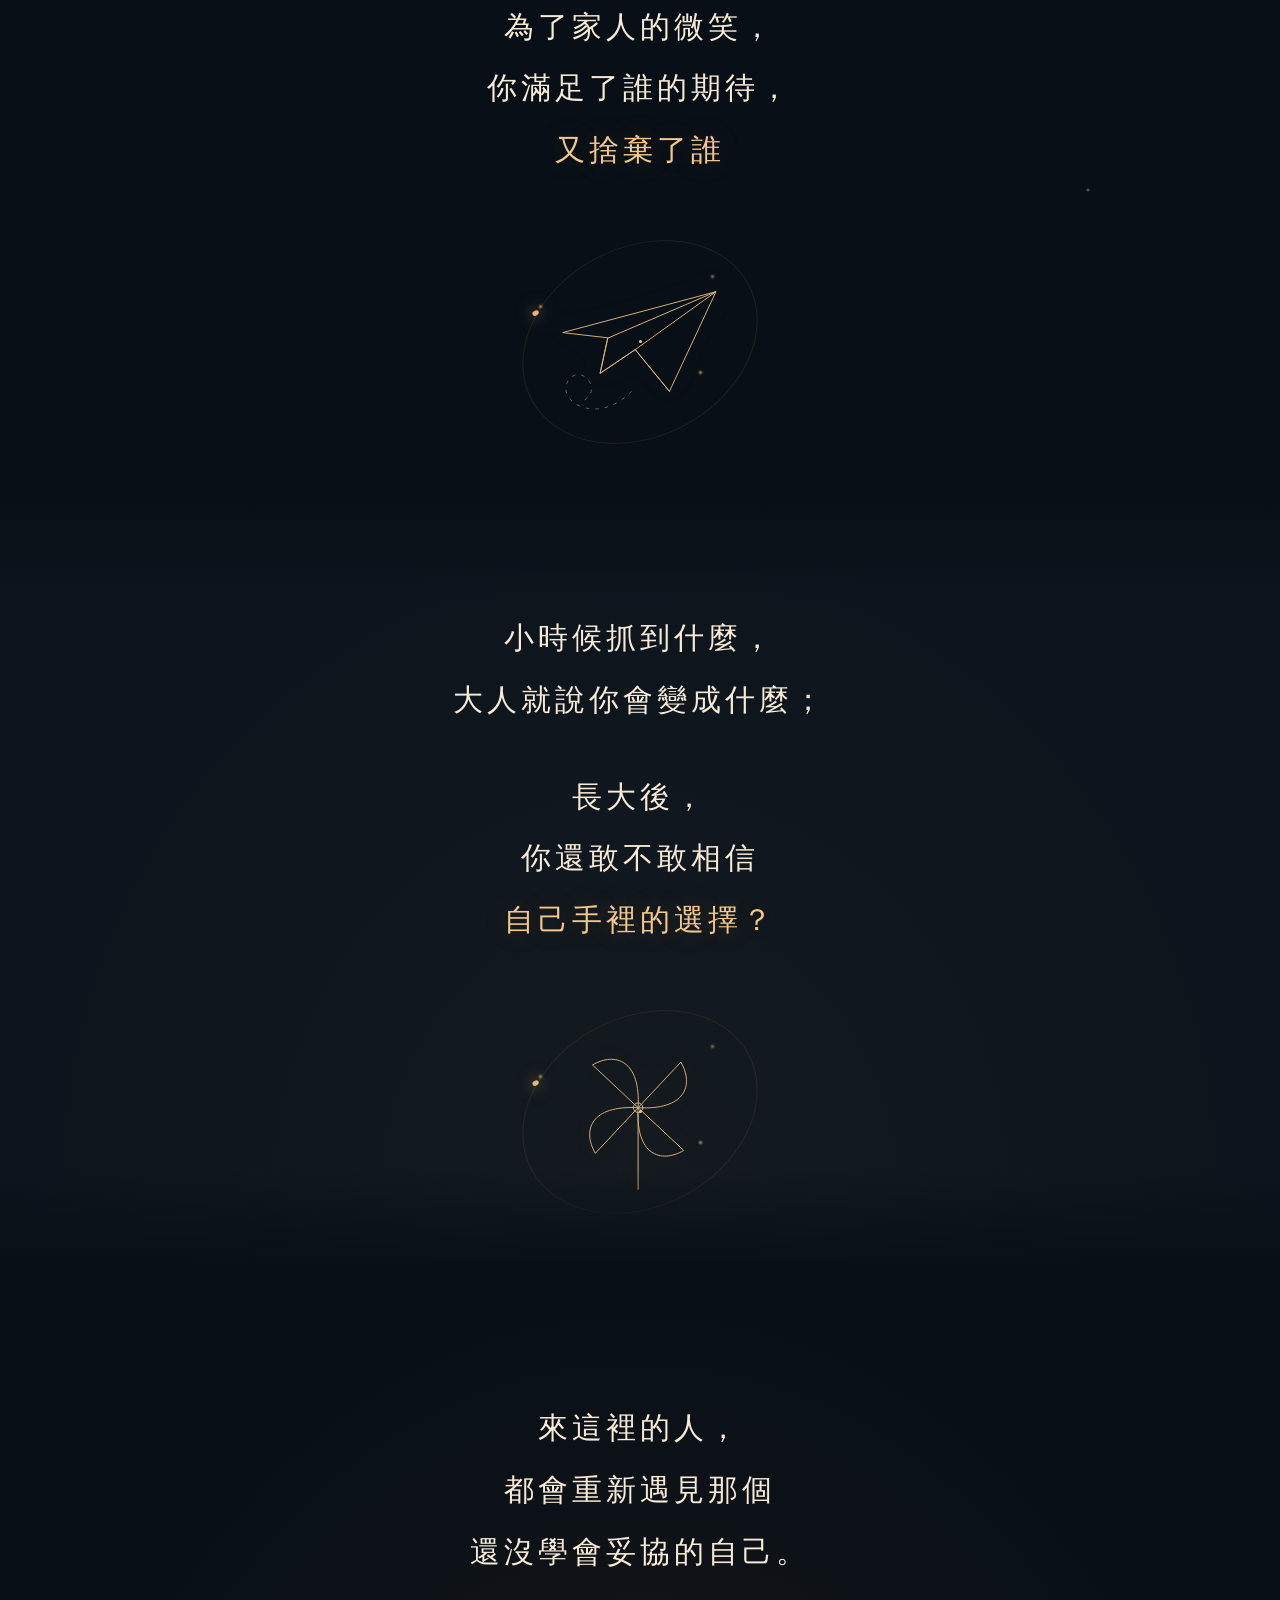
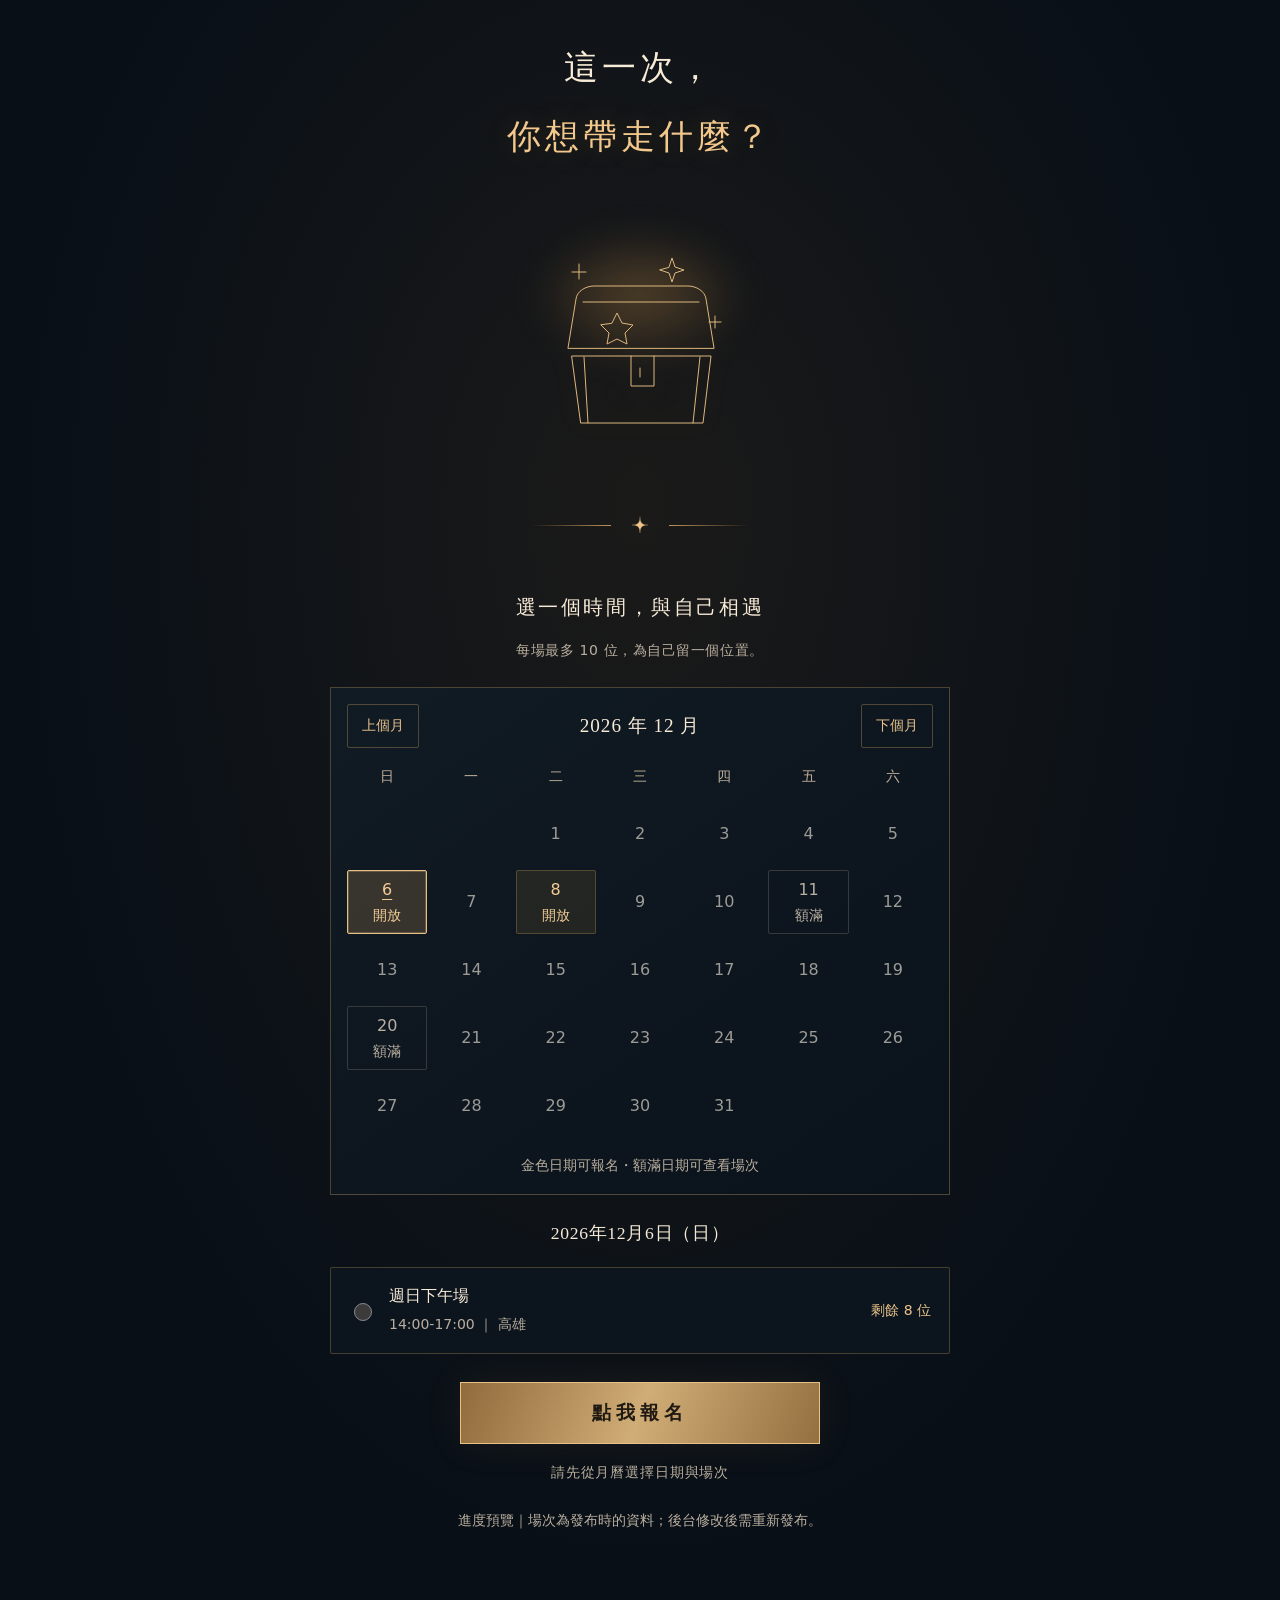
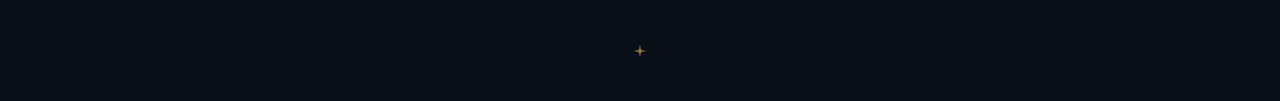
==== commit 2ad49946: "Embed the portrait concept film and restore darker original slate backgrounds" ====
--- a/adult-zhuazhou/index.html
+++ b/adult-zhuazhou/index.html
@@ -7,8 +7,8 @@
   <meta name="description" content="來這裡的人，都會重新遇見那個還沒學會妥協的自己。這一次，你想帶走什麼？">
   <title>成年人的抓周｜記憶與選擇</title>
   <link rel="icon" href="./assets/spark.svg" type="image/svg+xml">
-  <link rel="stylesheet" href="./style.css?v=slate-20261128">
-  <script src="./app.js" defer></script>
+  <link rel="stylesheet" href="./style.css?v=slate-video-20261128">
+  <script src="./app.js?v=portrait-video-20261128" defer></script>
 </head>
 <body>
   <header class="site-banner">
--- a/adult-zhuazhou/style.css
+++ b/adult-zhuazhou/style.css
@@ -153,3 +153,7 @@
   .banner-trim { gap: 8px; }
 }
 
+
+/* Keep the supplied portrait film at its original 9:16 ratio. */
+.film-frame.portrait-video { aspect-ratio: 9 / 16; max-width: 420px; }
+.film-frame.portrait-video video { aspect-ratio: 9 / 16; object-fit: contain; }
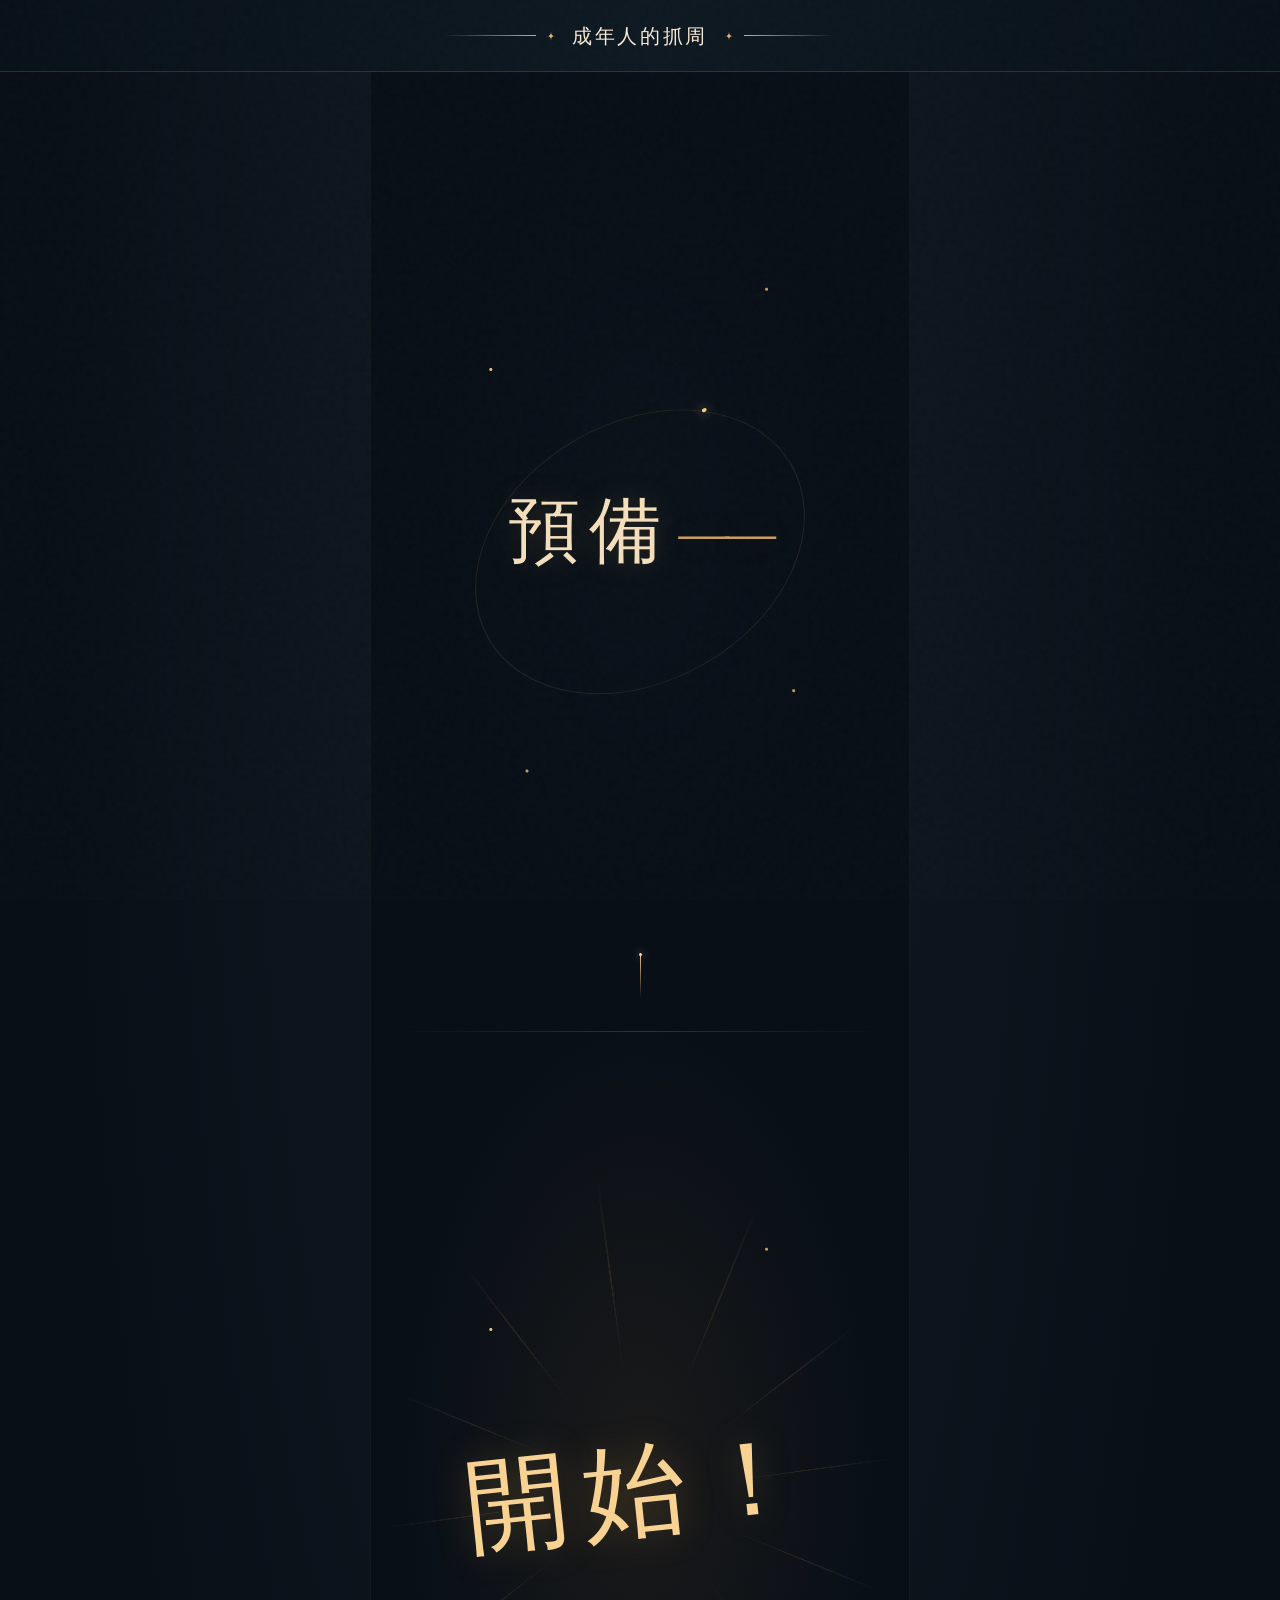
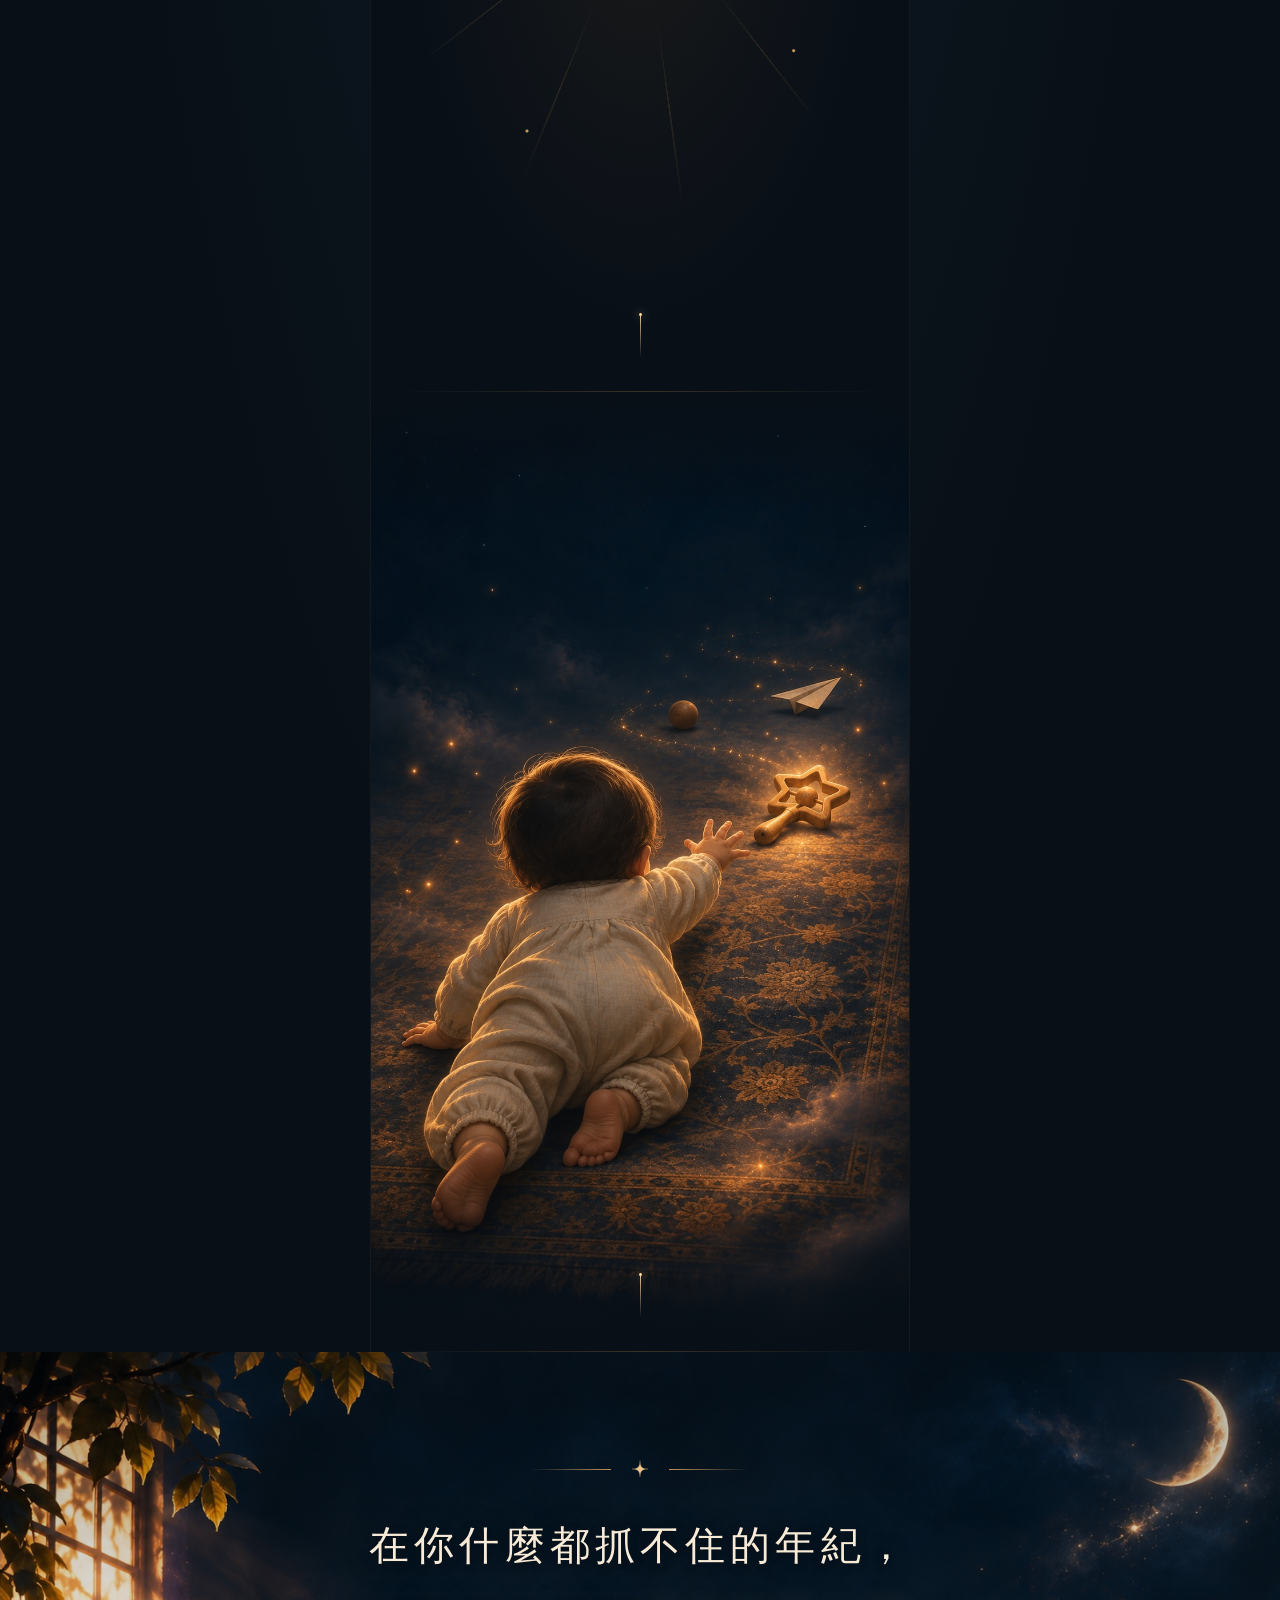
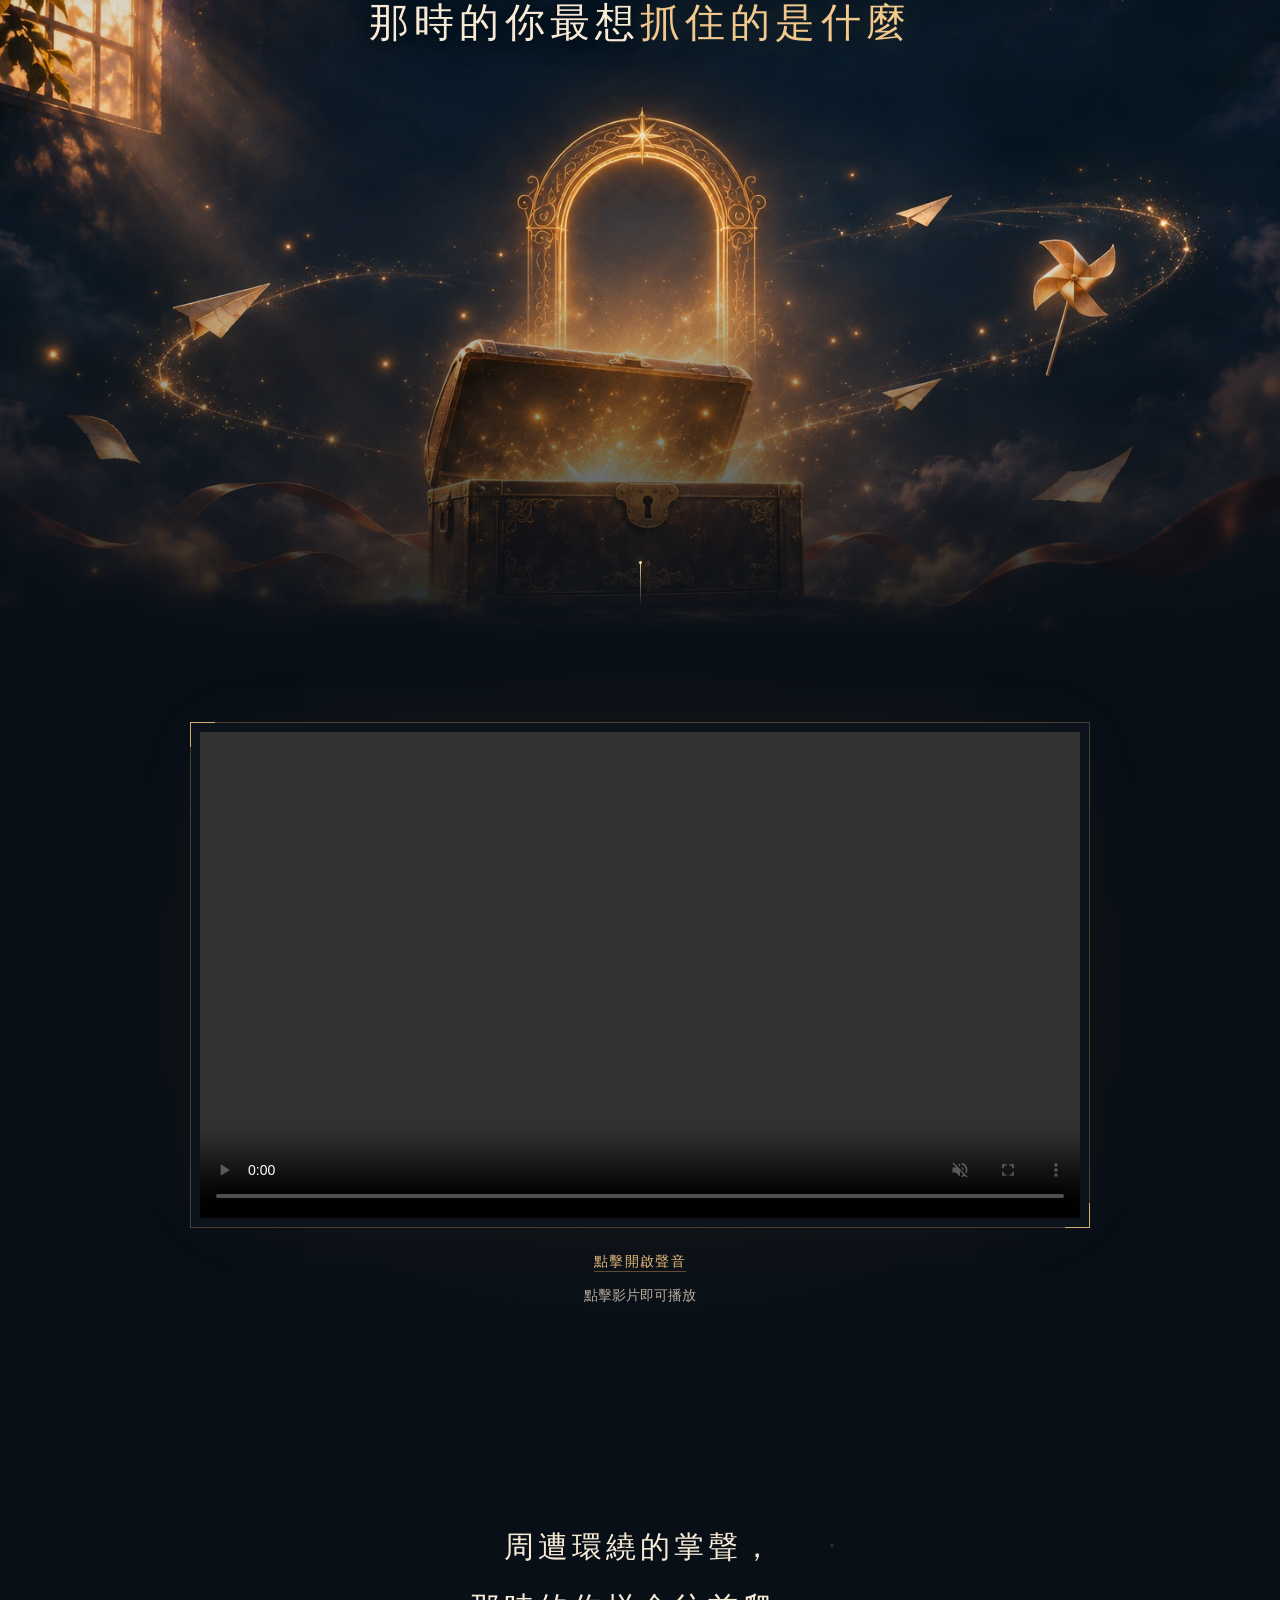
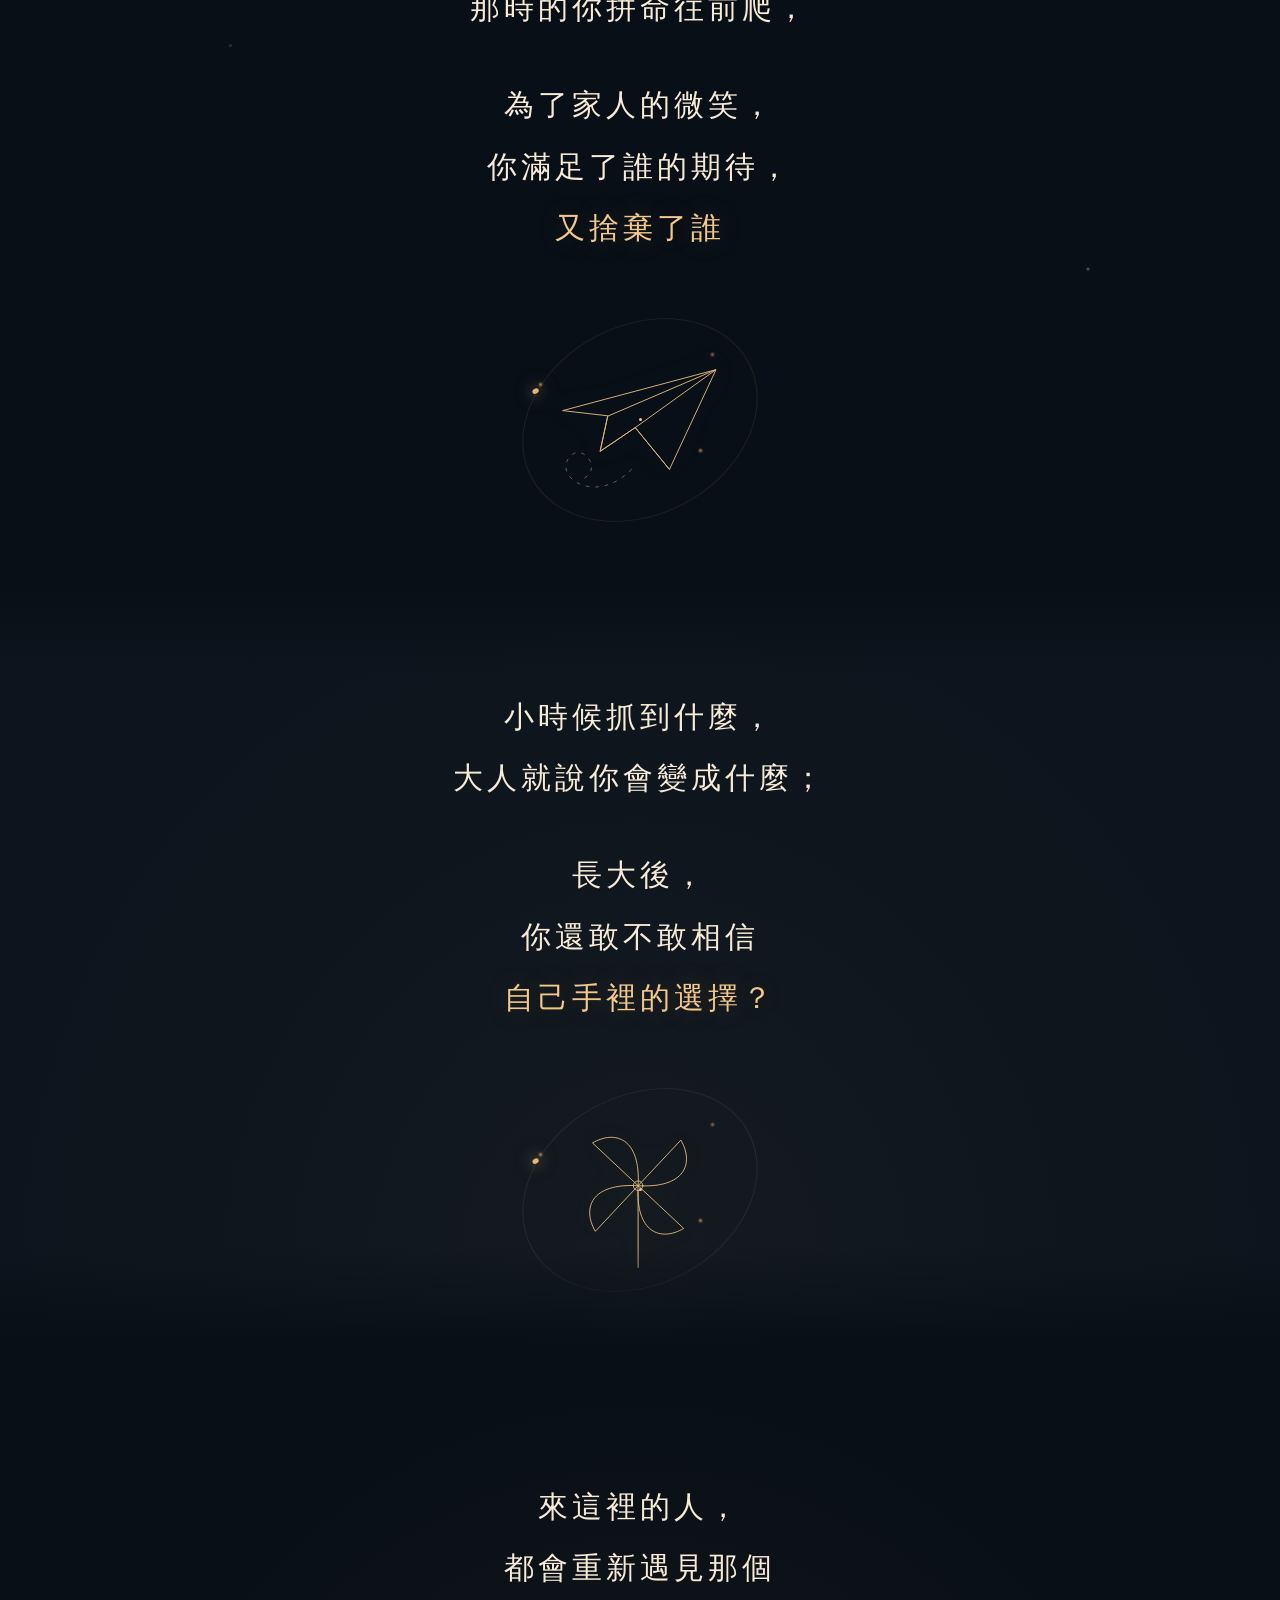
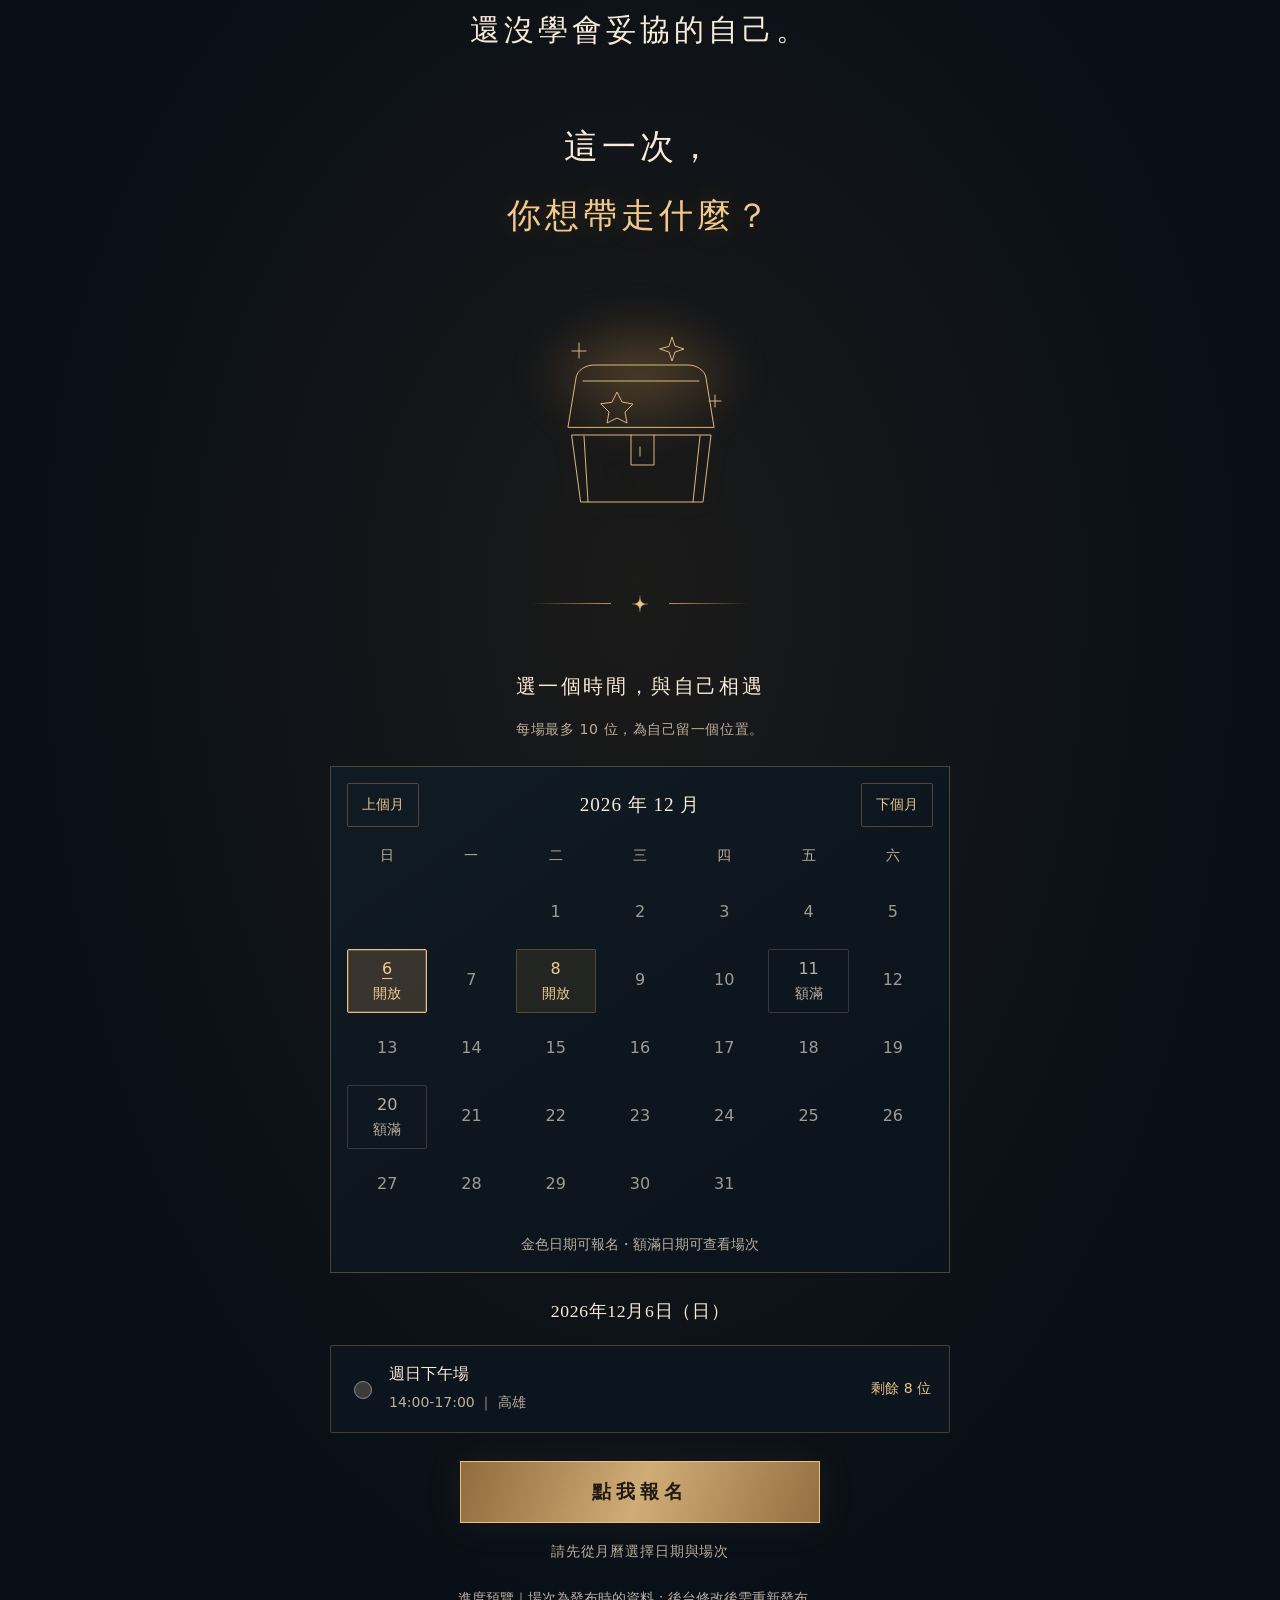
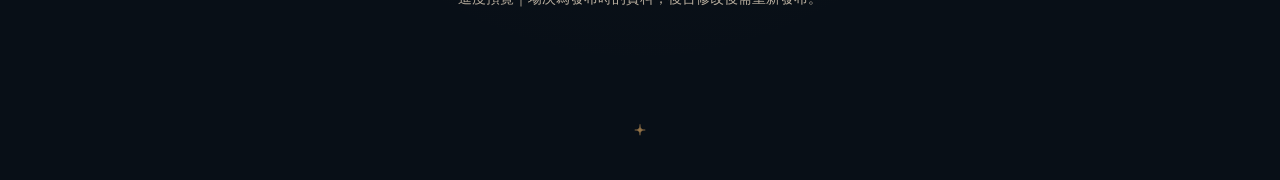
==== commit 5120254c: "Play the concept film silently on scroll with opt-in sound" ====
--- a/adult-zhuazhou/index.html
+++ b/adult-zhuazhou/index.html
@@ -7,8 +7,8 @@
   <meta name="description" content="來這裡的人，都會重新遇見那個還沒學會妥協的自己。這一次，你想帶走什麼？">
   <title>成年人的抓周｜記憶與選擇</title>
   <link rel="icon" href="./assets/spark.svg" type="image/svg+xml">
-  <link rel="stylesheet" href="./style.css?v=slate-video-20261128">
-  <script src="./app.js?v=portrait-video-20261128" defer></script>
+  <link rel="stylesheet" href="./style.css?v=muted-scroll-20261128">
+  <script src="./app.js?v=muted-scroll-20261128" defer></script>
 </head>
 <body>
   <header class="site-banner">
@@ -64,6 +64,10 @@
           <p>一段記憶，即將展開</p>
           <span>影片製作中，稍後與你相遇</span>
         </div>
+      </div>
+      <div class="film-sound-controls" id="film-sound-controls" hidden>
+        <button class="film-sound-toggle" id="film-sound-toggle" type="button" aria-pressed="false">點擊開啟聲音</button>
+        <p class="film-playback-note" id="film-playback-note" hidden></p>
       </div>
     </section>
 
--- a/adult-zhuazhou/style.css
+++ b/adult-zhuazhou/style.css
@@ -157,3 +157,7 @@
 /* Keep the supplied portrait film at its original 9:16 ratio. */
 .film-frame.portrait-video { aspect-ratio: 9 / 16; max-width: 420px; }
 .film-frame.portrait-video video { aspect-ratio: 9 / 16; object-fit: contain; }
+
+.film-sound-controls { max-width: 420px; margin: 12px auto 0; text-align: center; }
+.film-sound-toggle { min-height: 44px; padding: 8px 18px; background: transparent; border: 0; color: var(--gold); font-family: var(--serif); font-size: .875rem; line-height: 1.7; letter-spacing: .1em; text-decoration: underline; text-decoration-color: #c79a5b70; text-underline-offset: 5px; cursor: pointer; }
+.film-playback-note { color: var(--muted); font-family: system-ui,sans-serif; font-size: .875rem; line-height: 1.6; margin: 0; }
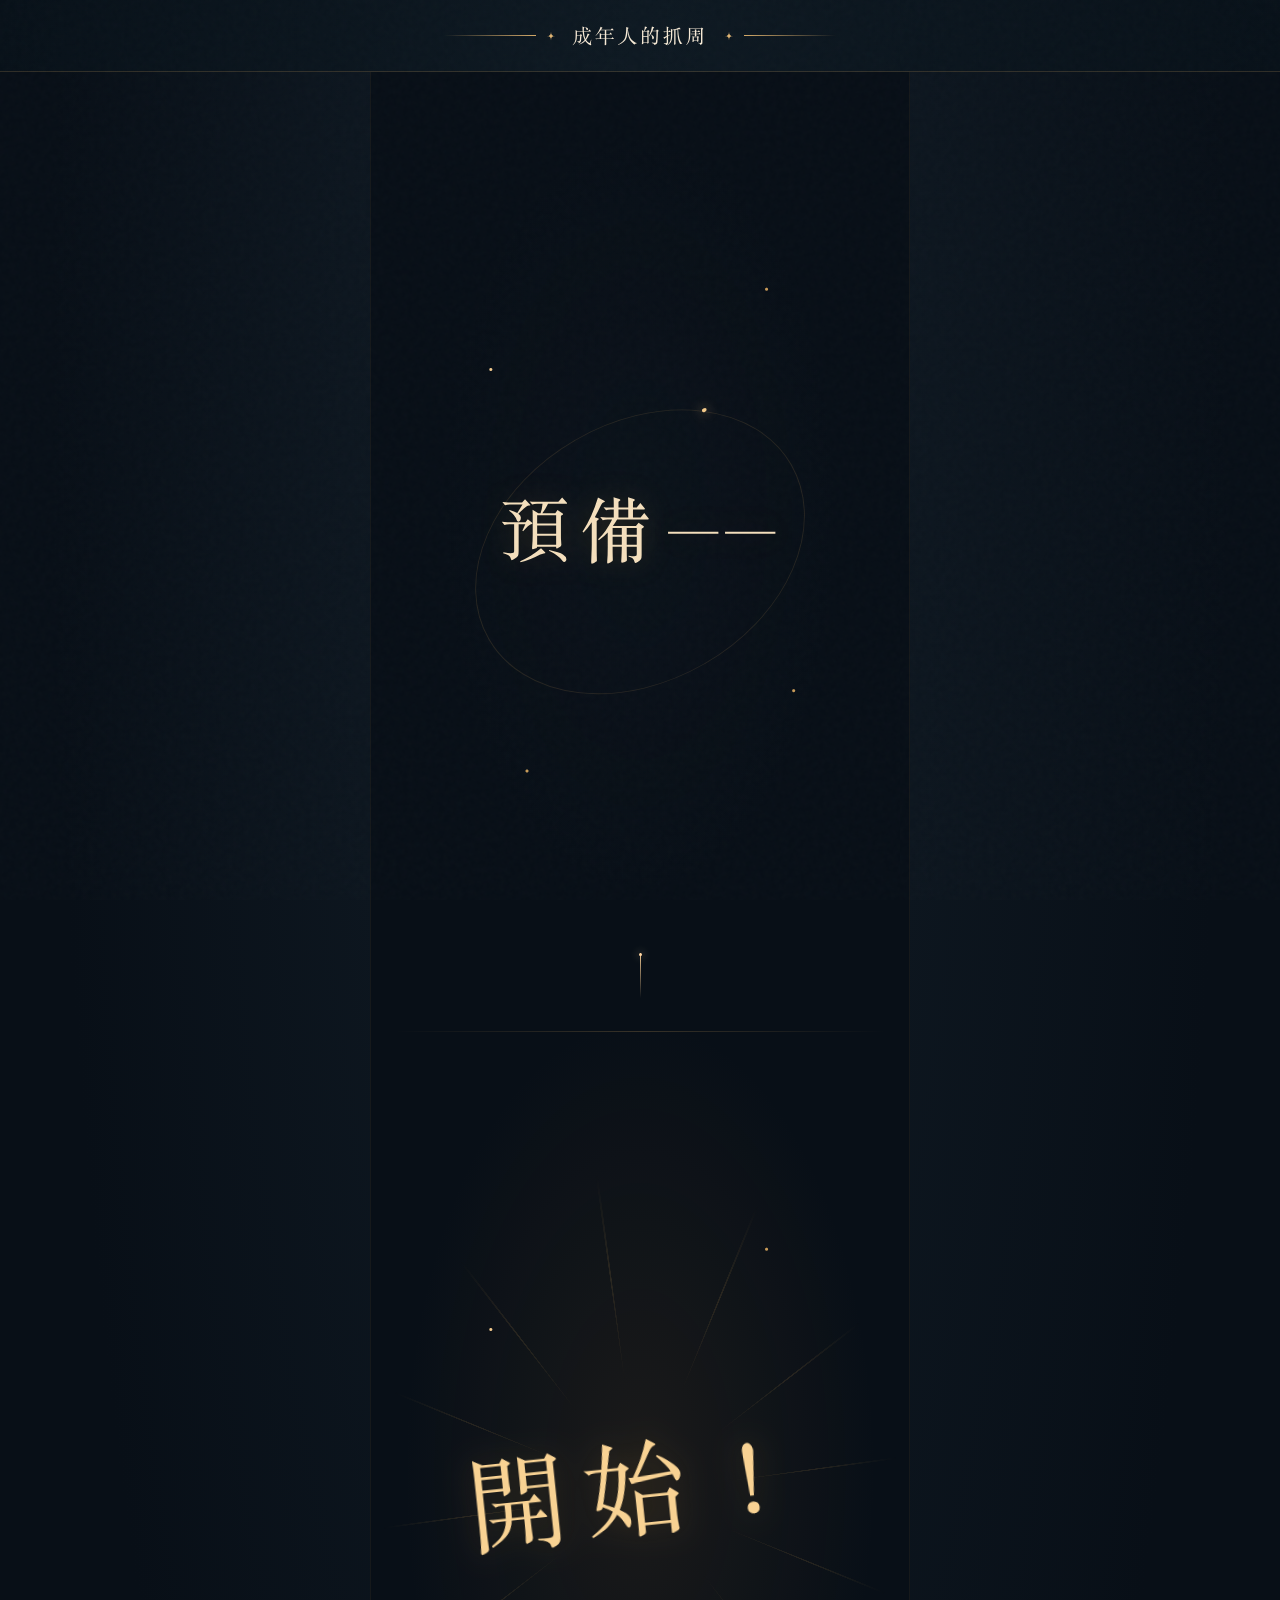
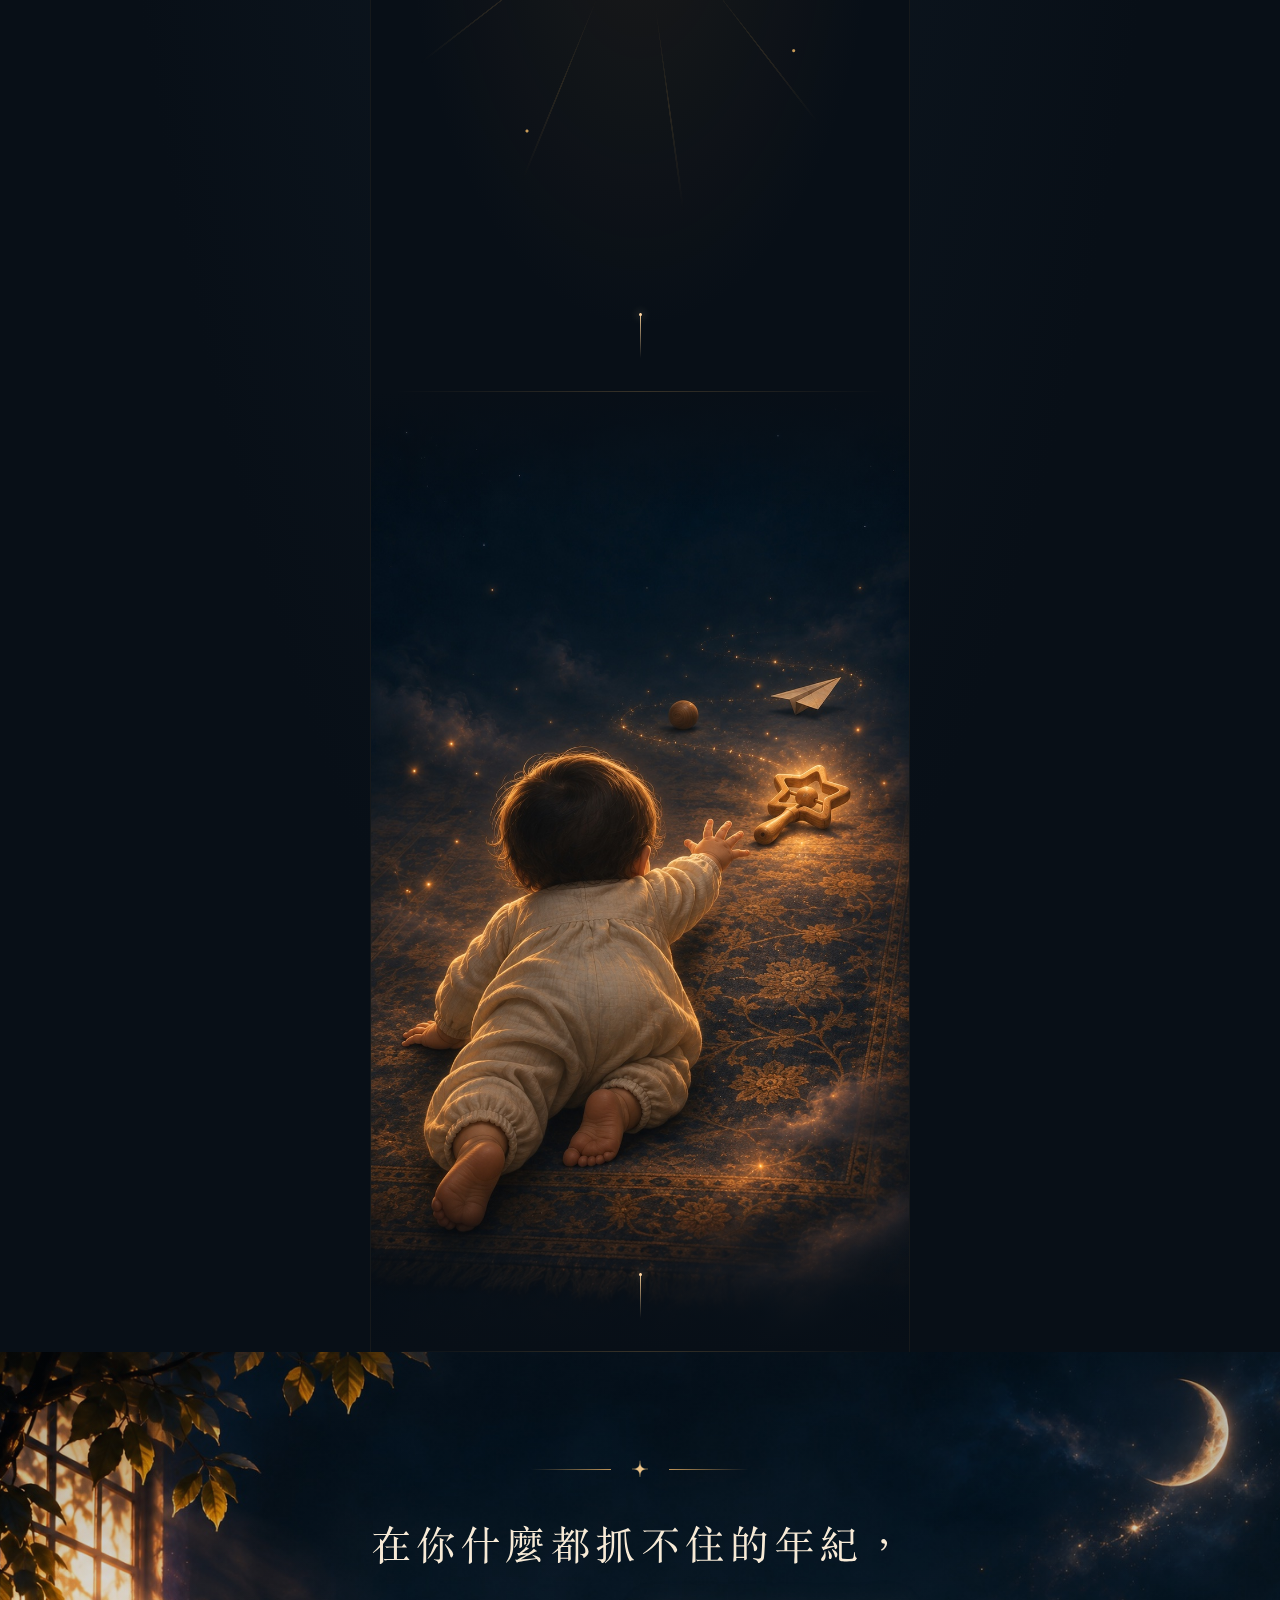
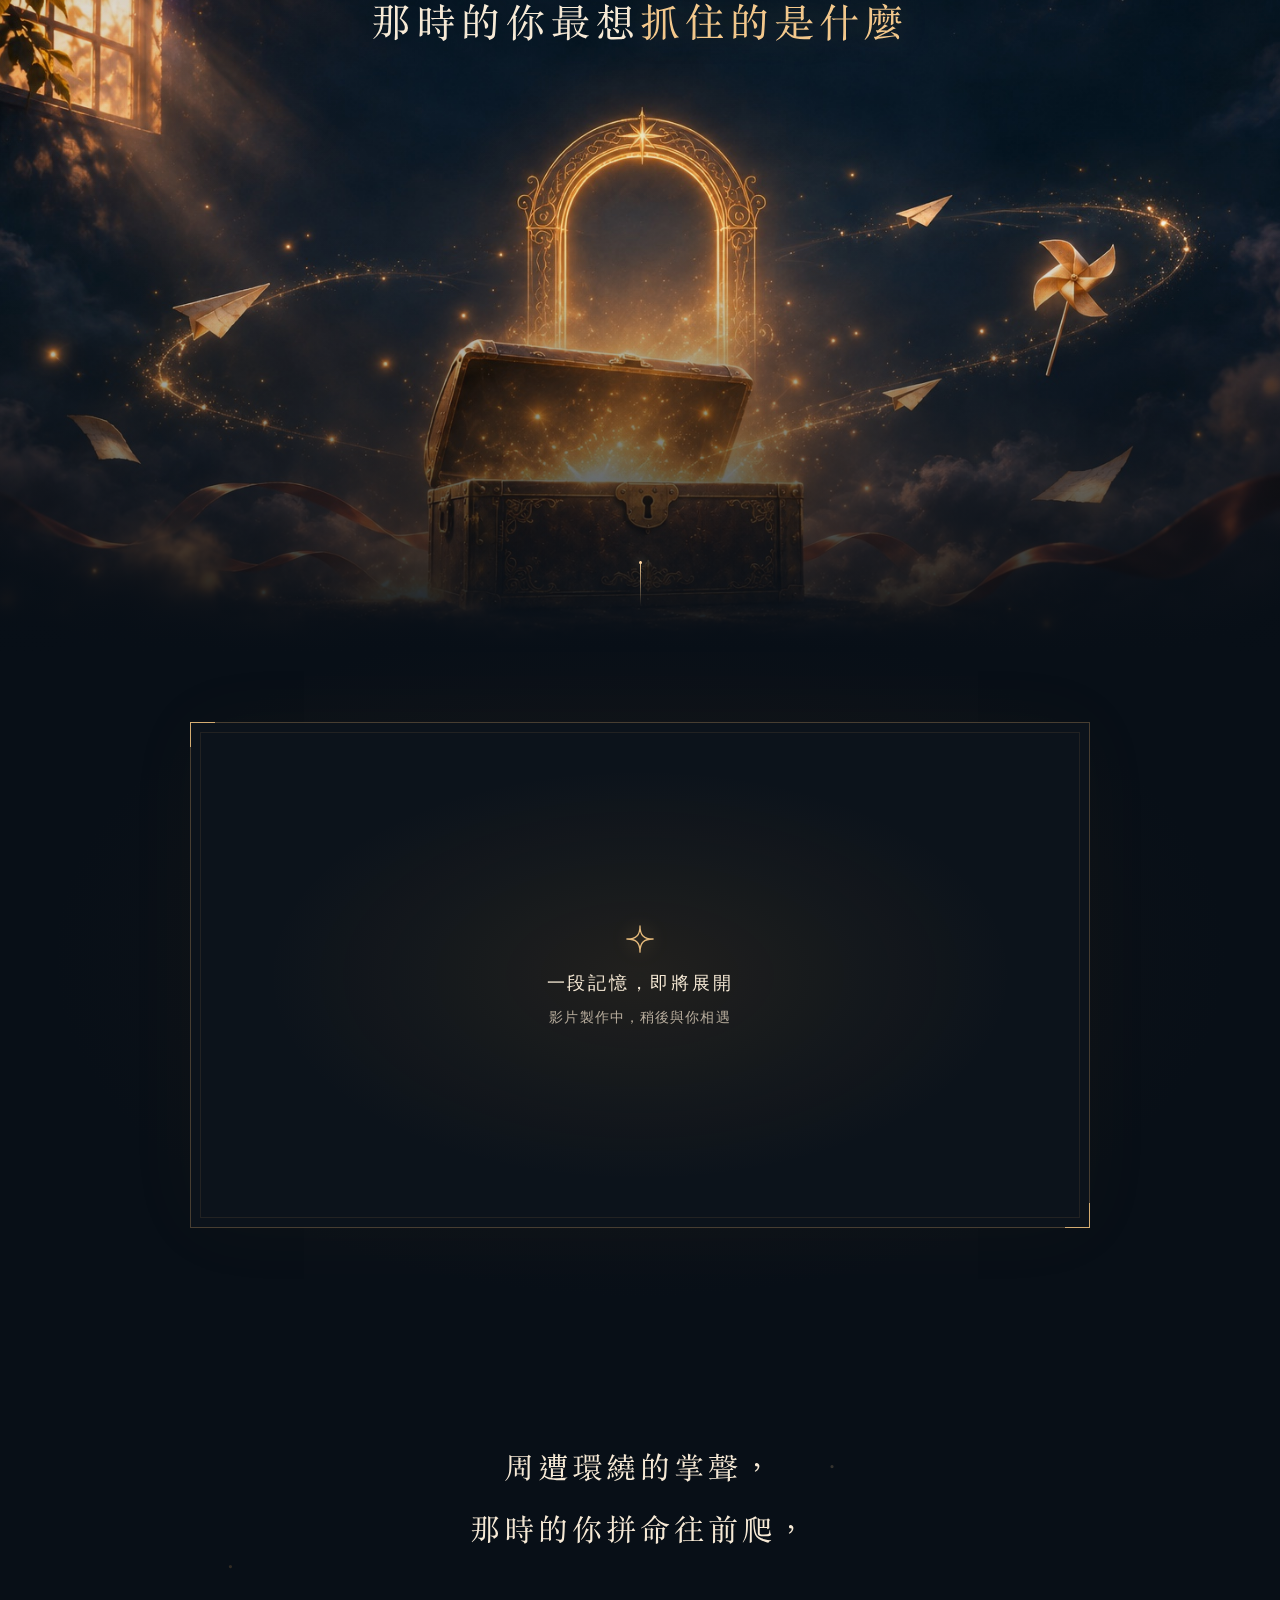
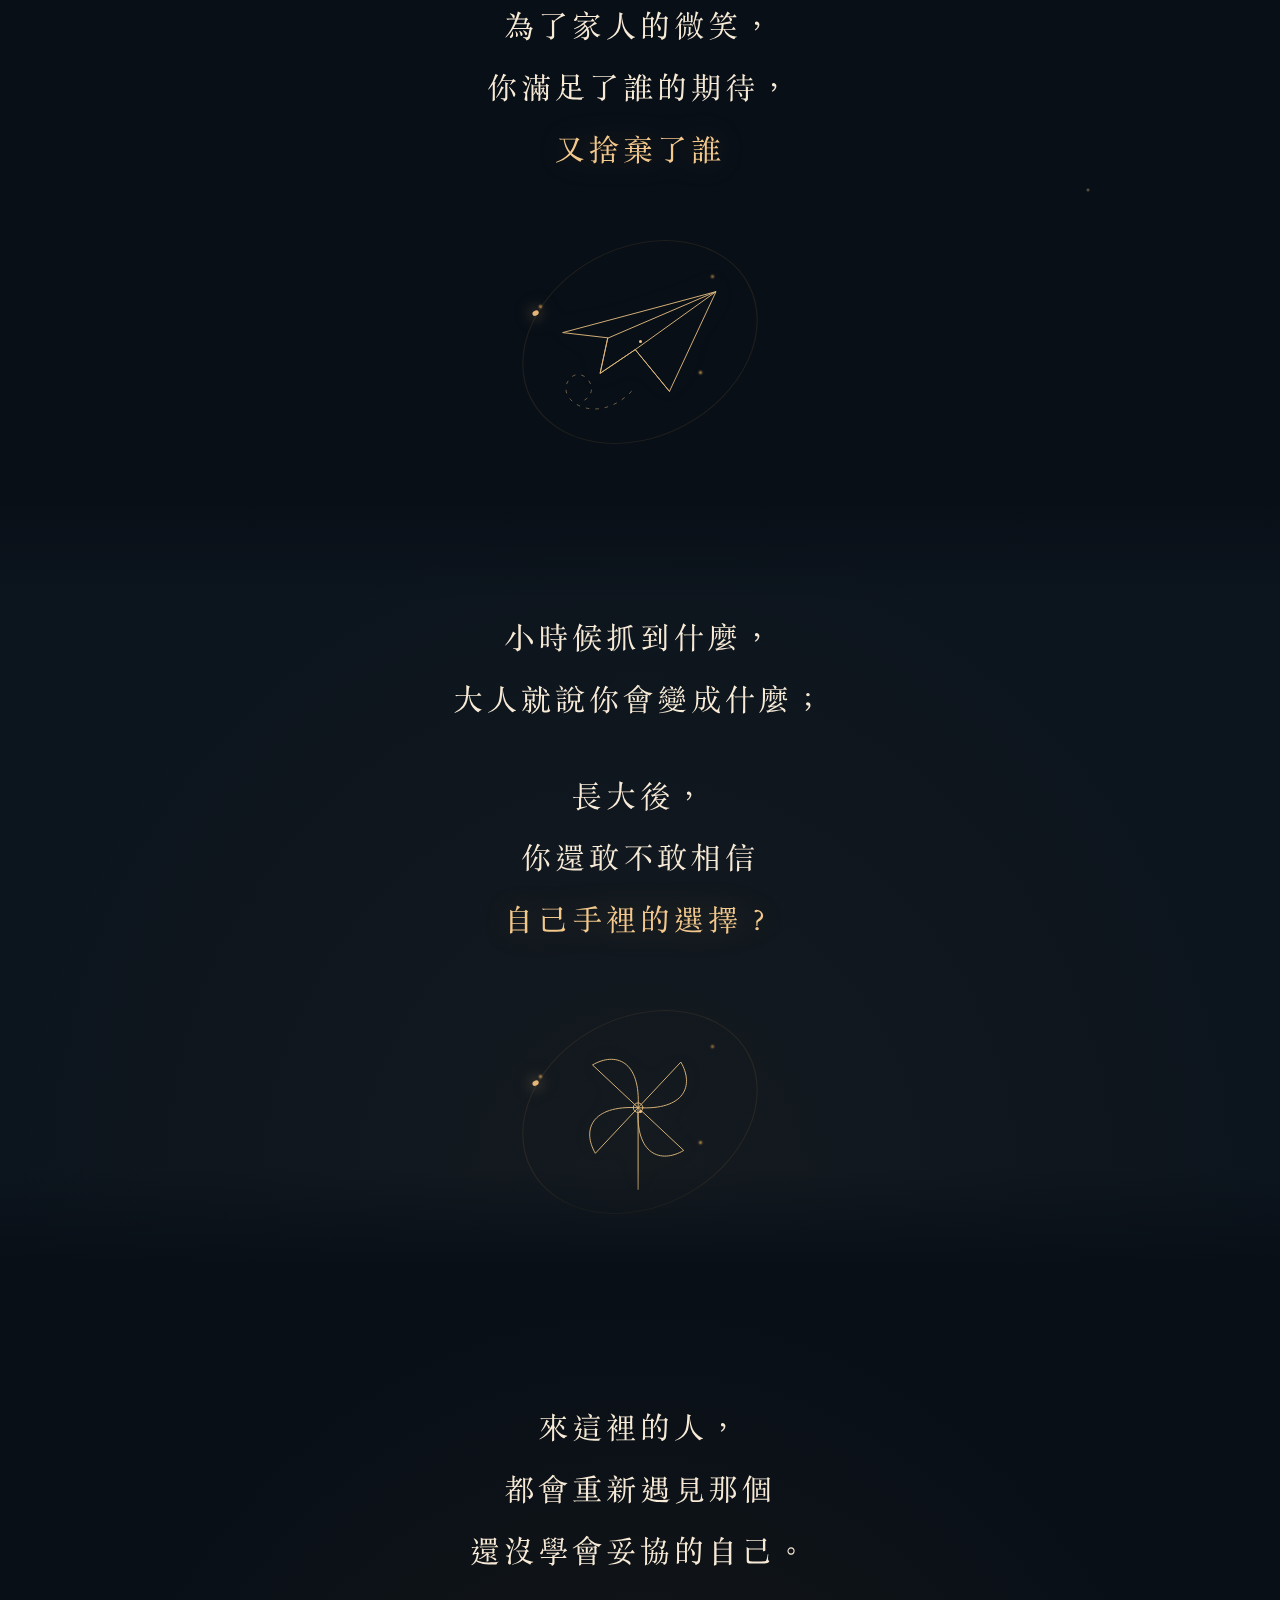
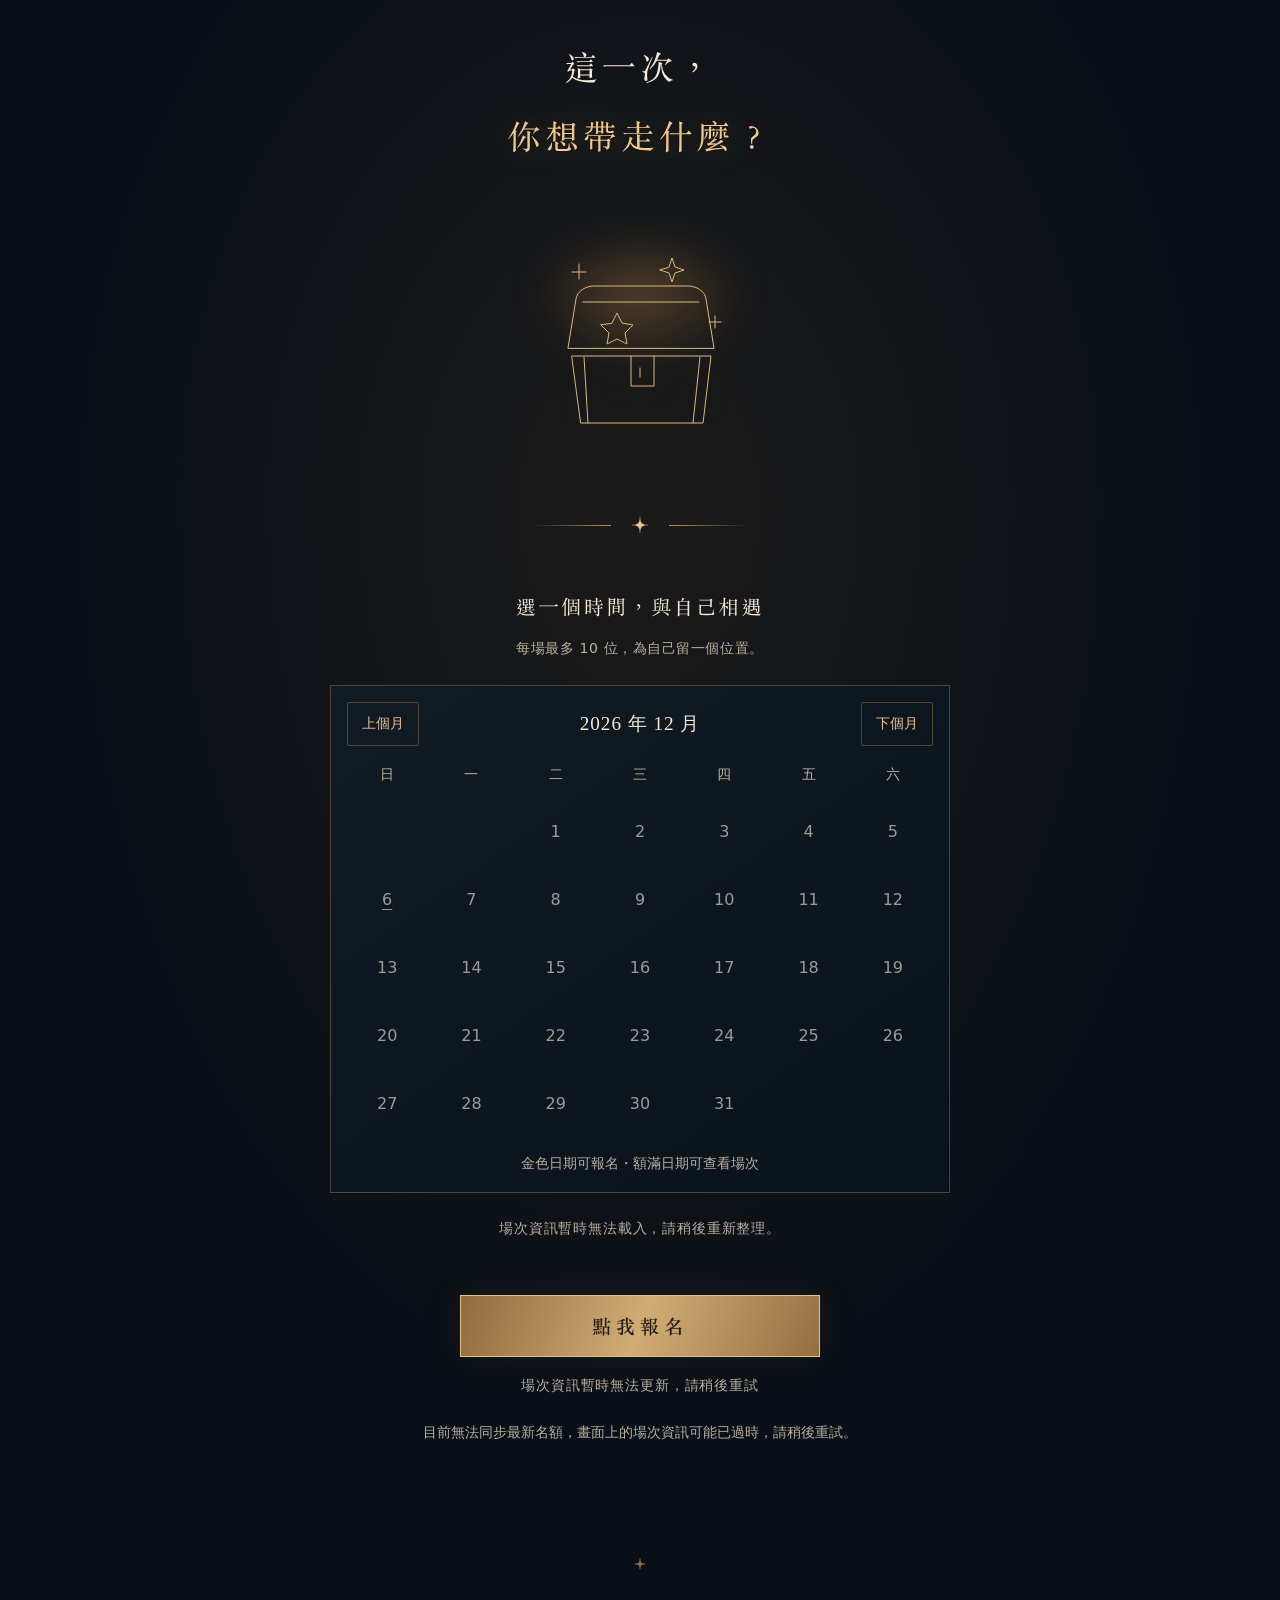
==== commit 155eb7fd: "Connect live sessions and preserve approved lettering on mobile" ====
--- a/adult-zhuazhou/index.html
+++ b/adult-zhuazhou/index.html
@@ -5,15 +5,25 @@
   <meta name="viewport" content="width=device-width, initial-scale=1, viewport-fit=cover">
   <meta name="theme-color" content="#080f17">
   <meta name="description" content="來這裡的人，都會重新遇見那個還沒學會妥協的自己。這一次，你想帶走什麼？">
-  <title>成年人的抓周｜記憶與選擇</title>
+  <title>成年人的抓周｜高雄沈浸式體驗</title>
+  <meta property="og:type" content="website">
+  <meta property="og:locale" content="zh_TW">
+  <meta property="og:site_name" content="成年人的抓周">
+  <meta property="og:title" content="成年人的抓周｜高雄沈浸式體驗">
+  <meta property="og:description" content="來這裡的人，都會重新遇見那個還沒學會妥協的自己。這一次，你想帶走什麼？">
+  <meta property="og:url" content="https://lyuka1011.github.io/adult-zhuazhou/">
+  <meta name="twitter:card" content="summary">
+  <meta name="twitter:title" content="成年人的抓周｜高雄沈浸式體驗">
+  <meta name="twitter:description" content="來這裡的人，都會重新遇見那個還沒學會妥協的自己。這一次，你想帶走什麼？">
   <link rel="icon" href="./assets/spark.svg" type="image/svg+xml">
-  <link rel="stylesheet" href="./style.css?v=muted-scroll-20261128">
-  <script src="./app.js?v=muted-scroll-20261128" defer></script>
+  <link rel="stylesheet" href="./style.css?v=lettering-live-20261128">
+  <script src="./app.js?v=live-content-20261128" defer></script>
+  <meta name="event-content-api" content="https://adult-zhuazhou-admin.stormypetunia2.chatgpt.site/api/content">
 </head>
 <body>
   <header class="site-banner">
     <div class="banner-trim" aria-hidden="true"><span></span><svg viewBox="0 0 32 32"><path d="M16 2c0 10-4 14-14 14 10 0 14 4 14 14 0-10 4-14 14-14C20 16 16 12 16 2Z"/></svg></div>
-    <h1><a href="#story" class="banner-title">成年人的抓周</a></h1>
+    <h1><a href="#story" class="banner-title"><span class="fixed-lettering"><span class="sr-only">成年人的抓周</span><img class="lettering-art lettering-01" src="./assets/lettering-01.svg" alt="" aria-hidden="true" height="120" decoding="async"></span></a></h1>
     <div class="banner-trim banner-trim-right" aria-hidden="true"><svg viewBox="0 0 32 32"><path d="M16 2c0 10-4 14-14 14 10 0 14 4 14 14 0-10 4-14 14-14C20 16 16 12 16 2Z"/></svg><span></span></div>
   </header>
   <a class="skip" href="#story">閱讀故事</a>
@@ -29,13 +39,13 @@
     <div class="comic-prologue" aria-label="活動開場漫畫">
       <section class="comic-panel comic-ready" id="ready" aria-labelledby="ready-line">
         <div class="ready-orbit" aria-hidden="true"></div>
-        <h2 class="comic-word reveal" id="ready-line">預備<span class="ready-dash">——</span></h2>
+        <h2 class="comic-word reveal" id="ready-line"><span class="fixed-lettering"><span class="sr-only">預備</span><img class="lettering-art lettering-02" src="./assets/lettering-02.svg" alt="" aria-hidden="true" height="120" decoding="async"></span><span class="ready-dash"><span class="fixed-lettering"><span class="sr-only">——</span><img class="lettering-art lettering-03" src="./assets/lettering-03.svg" alt="" aria-hidden="true" height="120" decoding="async"></span></span></h2>
         <a class="scroll-cue" href="#begin" aria-label="往下看開始"><span></span></a>
       </section>
 
       <section class="comic-panel comic-begin" id="begin" aria-labelledby="begin-line">
         <div class="begin-rays" aria-hidden="true"></div>
-        <h2 class="comic-word reveal" id="begin-line">開始！</h2>
+        <h2 class="comic-word reveal" id="begin-line"><span class="fixed-lettering"><span class="sr-only">開始！</span><img class="lettering-art lettering-04" src="./assets/lettering-04.svg" alt="" aria-hidden="true" height="120" decoding="async"></span></h2>
         <a class="scroll-cue" href="#first-reach" aria-label="往下看嬰兒的第一次選擇"><span></span></a>
       </section>
 
@@ -52,7 +62,7 @@
       <div class="opening-shade"></div>
       <div class="opening-copy reveal">
         <div class="ornament"><span></span><svg><use href="#star"/></svg><span></span></div>
-        <h2 id="opening-line">在你什麼都抓不住的年紀，<br>那時的你最想<span class="gold">抓住的是什麼</span></h2>
+        <h2 id="opening-line"><span class="fixed-lettering"><span class="sr-only">在你什麼都抓不住的年紀，</span><img class="lettering-art lettering-05" src="./assets/lettering-05.svg" alt="" aria-hidden="true" height="120" decoding="async"></span><br><span class="fixed-lettering"><span class="sr-only">那時的你最想</span><img class="lettering-art lettering-06" src="./assets/lettering-06.svg" alt="" aria-hidden="true" height="120" decoding="async"></span><span class="gold"><span class="fixed-lettering"><span class="sr-only">抓住的是什麼</span><img class="lettering-art lettering-07" src="./assets/lettering-07.svg" alt="" aria-hidden="true" height="120" decoding="async"></span></span></h2>
       </div>
       <a class="scroll-cue" href="#memory" aria-label="向下閱讀"><span></span></a>
     </section>
@@ -74,24 +84,24 @@
     <section class="chapter chapter-applause" aria-label="關於期待">
       <div class="constellation constellation-left" aria-hidden="true"></div>
       <div class="story-copy reveal">
-        <p>周遭環繞的掌聲，<br>那時的你拼命往前爬，</p>
-        <p>為了家人的微笑，<br>你滿足了誰的期待，<br><span class="gold">又捨棄了誰</span></p>
+        <p><span class="fixed-lettering"><span class="sr-only">周遭環繞的掌聲，</span><img class="lettering-art lettering-08" src="./assets/lettering-08.svg" alt="" aria-hidden="true" height="120" decoding="async"></span><br><span class="fixed-lettering"><span class="sr-only">那時的你拼命往前爬，</span><img class="lettering-art lettering-09" src="./assets/lettering-09.svg" alt="" aria-hidden="true" height="120" decoding="async"></span></p>
+        <p><span class="fixed-lettering"><span class="sr-only">為了家人的微笑，</span><img class="lettering-art lettering-10" src="./assets/lettering-10.svg" alt="" aria-hidden="true" height="120" decoding="async"></span><br><span class="fixed-lettering"><span class="sr-only">你滿足了誰的期待，</span><img class="lettering-art lettering-11" src="./assets/lettering-11.svg" alt="" aria-hidden="true" height="120" decoding="async"></span><br><span class="gold"><span class="fixed-lettering"><span class="sr-only">又捨棄了誰</span><img class="lettering-art lettering-12" src="./assets/lettering-12.svg" alt="" aria-hidden="true" height="120" decoding="async"></span></span></p>
       </div>
       <div class="illustration plane-illustration reveal" aria-hidden="true"><span class="orbit"></span><svg><use href="#plane"/></svg><i></i></div>
     </section>
 
     <section class="chapter chapter-choice" aria-label="關於選擇">
       <div class="story-copy reveal">
-        <p>小時候抓到什麼，<br>大人就說你會變成什麼；</p>
-        <p>長大後，<br>你還敢不敢相信<br><span class="gold">自己手裡的選擇？</span></p>
+        <p><span class="fixed-lettering"><span class="sr-only">小時候抓到什麼，</span><img class="lettering-art lettering-13" src="./assets/lettering-13.svg" alt="" aria-hidden="true" height="120" decoding="async"></span><br><span class="fixed-lettering"><span class="sr-only">大人就說你會變成什麼；</span><img class="lettering-art lettering-14" src="./assets/lettering-14.svg" alt="" aria-hidden="true" height="120" decoding="async"></span></p>
+        <p><span class="fixed-lettering"><span class="sr-only">長大後，</span><img class="lettering-art lettering-15" src="./assets/lettering-15.svg" alt="" aria-hidden="true" height="120" decoding="async"></span><br><span class="fixed-lettering"><span class="sr-only">你還敢不敢相信</span><img class="lettering-art lettering-16" src="./assets/lettering-16.svg" alt="" aria-hidden="true" height="120" decoding="async"></span><br><span class="gold"><span class="fixed-lettering"><span class="sr-only">自己手裡的選擇？</span><img class="lettering-art lettering-17" src="./assets/lettering-17.svg" alt="" aria-hidden="true" height="120" decoding="async"></span></span></p>
       </div>
       <div class="illustration pinwheel-illustration reveal" aria-hidden="true"><span class="orbit"></span><svg><use href="#pinwheel"/></svg><i></i></div>
     </section>
 
     <section class="chapter chapter-return" aria-label="重新遇見自己">
       <div class="story-copy reveal">
-        <p>來這裡的人，<br>都會重新遇見那個<br>還沒學會妥協的自己。</p>
-        <p class="last-question">這一次，<br><span class="gold">你想帶走什麼？</span></p>
+        <p><span class="fixed-lettering"><span class="sr-only">來這裡的人，</span><img class="lettering-art lettering-18" src="./assets/lettering-18.svg" alt="" aria-hidden="true" height="120" decoding="async"></span><br><span class="fixed-lettering"><span class="sr-only">都會重新遇見那個</span><img class="lettering-art lettering-19" src="./assets/lettering-19.svg" alt="" aria-hidden="true" height="120" decoding="async"></span><br><span class="fixed-lettering"><span class="sr-only">還沒學會妥協的自己。</span><img class="lettering-art lettering-20" src="./assets/lettering-20.svg" alt="" aria-hidden="true" height="120" decoding="async"></span></p>
+        <p class="last-question"><span class="fixed-lettering"><span class="sr-only">這一次，</span><img class="lettering-art lettering-21" src="./assets/lettering-21.svg" alt="" aria-hidden="true" height="120" decoding="async"></span><br><span class="gold"><span class="fixed-lettering"><span class="sr-only">你想帶走什麼？</span><img class="lettering-art lettering-22" src="./assets/lettering-22.svg" alt="" aria-hidden="true" height="120" decoding="async"></span></span></p>
       </div>
       <div class="illustration chest-illustration reveal" aria-hidden="true"><span class="chest-glow"></span><svg><use href="#chest"/></svg></div>
     </section>
@@ -100,7 +110,7 @@
       <div class="ornament"><span></span><svg><use href="#star"/></svg><span></span></div>
       <div class="booking-inner">
         <div id="session-area">
-          <h2>選一個時間，與自己相遇</h2>
+          <h2><span class="fixed-lettering"><span class="sr-only">選一個時間，與自己相遇</span><img class="lettering-art lettering-23" src="./assets/lettering-23.svg" alt="" aria-hidden="true" height="120" decoding="async"></span></h2>
           <p class="calendar-intro">每場最多 10 位，為自己留一個位置。</p>
           <div class="session-calendar" aria-label="活動場次月曆">
             <div class="calendar-toolbar">
@@ -119,7 +129,7 @@
           </div>
           <p id="session-feedback" class="booking-note" aria-live="polite"></p>
         </div>
-        <a id="signup" class="signup-button" role="link" aria-disabled="true" tabindex="0">點我報名</a>
+        <a id="signup" class="signup-button" role="link" aria-disabled="true" tabindex="0"><span class="fixed-lettering"><span class="sr-only">點我報名</span><img class="lettering-art lettering-24" src="./assets/lettering-24.svg" alt="" aria-hidden="true" height="120" decoding="async"></span></a>
         <p class="booking-note" id="signup-note" aria-live="polite">報名連結即將開放</p>
         <p class="data-note" id="data-note" hidden></p>
       </div>
--- a/adult-zhuazhou/style.css
+++ b/adult-zhuazhou/style.css
@@ -161,3 +161,34 @@
 .film-sound-controls { max-width: 420px; margin: 12px auto 0; text-align: center; }
 .film-sound-toggle { min-height: 44px; padding: 8px 18px; background: transparent; border: 0; color: var(--gold); font-family: var(--serif); font-size: .875rem; line-height: 1.7; letter-spacing: .1em; text-decoration: underline; text-decoration-color: #c79a5b70; text-underline-offset: 5px; cursor: pointer; }
 .film-playback-note { color: var(--muted); font-family: system-ui,sans-serif; font-size: .875rem; line-height: 1.6; margin: 0; }
+
+/* Fixed SVG outlines preserve the approved desktop letterforms across devices. */
+.lettering-art{display:inline-block;width:calc(var(--lettering-width)*1em);max-width:100%;height:auto;vertical-align:-.2em;pointer-events:none}
+.fixed-lettering{display:inline;letter-spacing:0}
+.gold .lettering-art{filter:drop-shadow(0 0 15px #d9983c30)}
+.comic-word .lettering-art{filter:drop-shadow(0 0 15px #c58b3638)}
+
+.lettering-01{width:6.780em}
+.lettering-02{width:2.260em}
+.lettering-03{width:2.260em}
+.lettering-04{width:3.390em}
+.lettering-05{width:13.560em}
+.lettering-06{width:6.780em}
+.lettering-07{width:6.780em}
+.lettering-08{width:9.040em}
+.lettering-09{width:11.300em}
+.lettering-10{width:9.040em}
+.lettering-11{width:10.170em}
+.lettering-12{width:5.650em}
+.lettering-13{width:9.040em}
+.lettering-14{width:12.430em}
+.lettering-15{width:4.520em}
+.lettering-16{width:7.910em}
+.lettering-17{width:9.040em}
+.lettering-18{width:6.780em}
+.lettering-19{width:9.040em}
+.lettering-20{width:11.300em}
+.lettering-21{width:4.520em}
+.lettering-22{width:7.910em}
+.lettering-23{width:12.430em}
+.lettering-24{width:5.040em}
